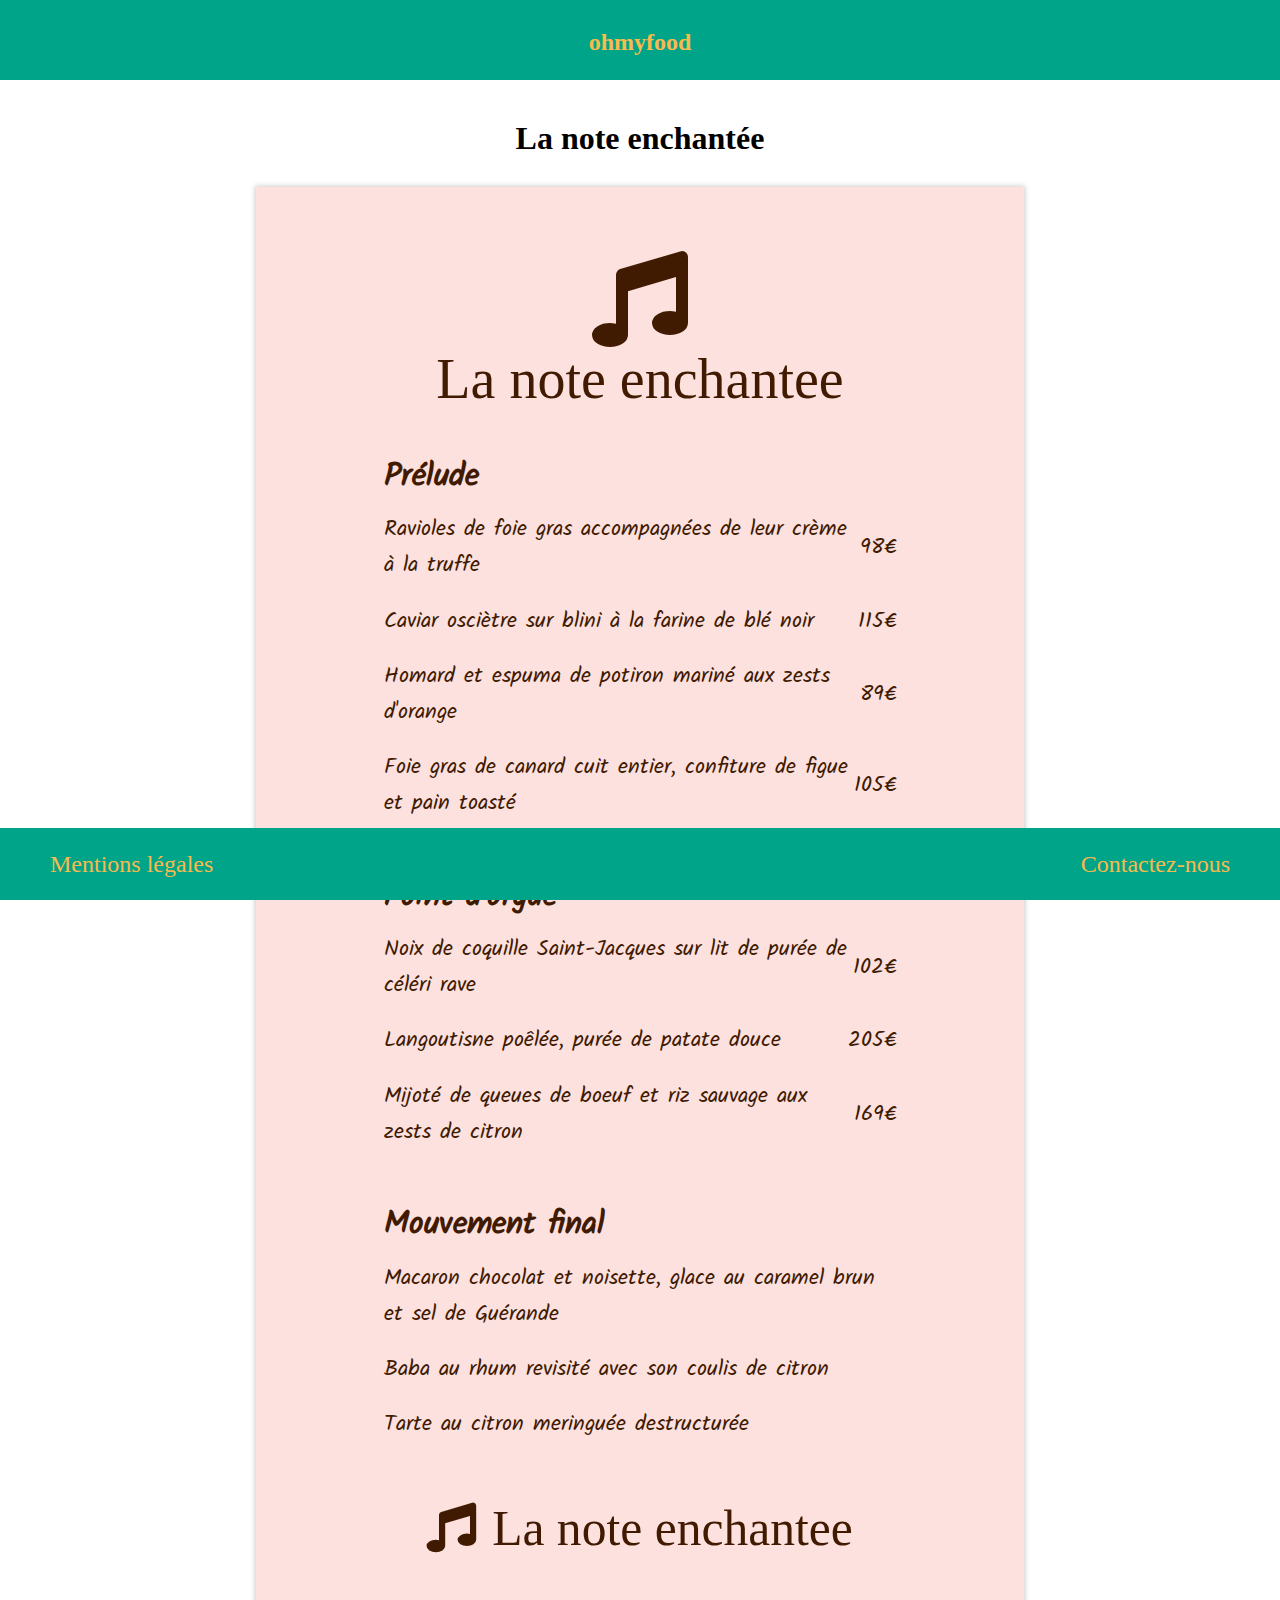
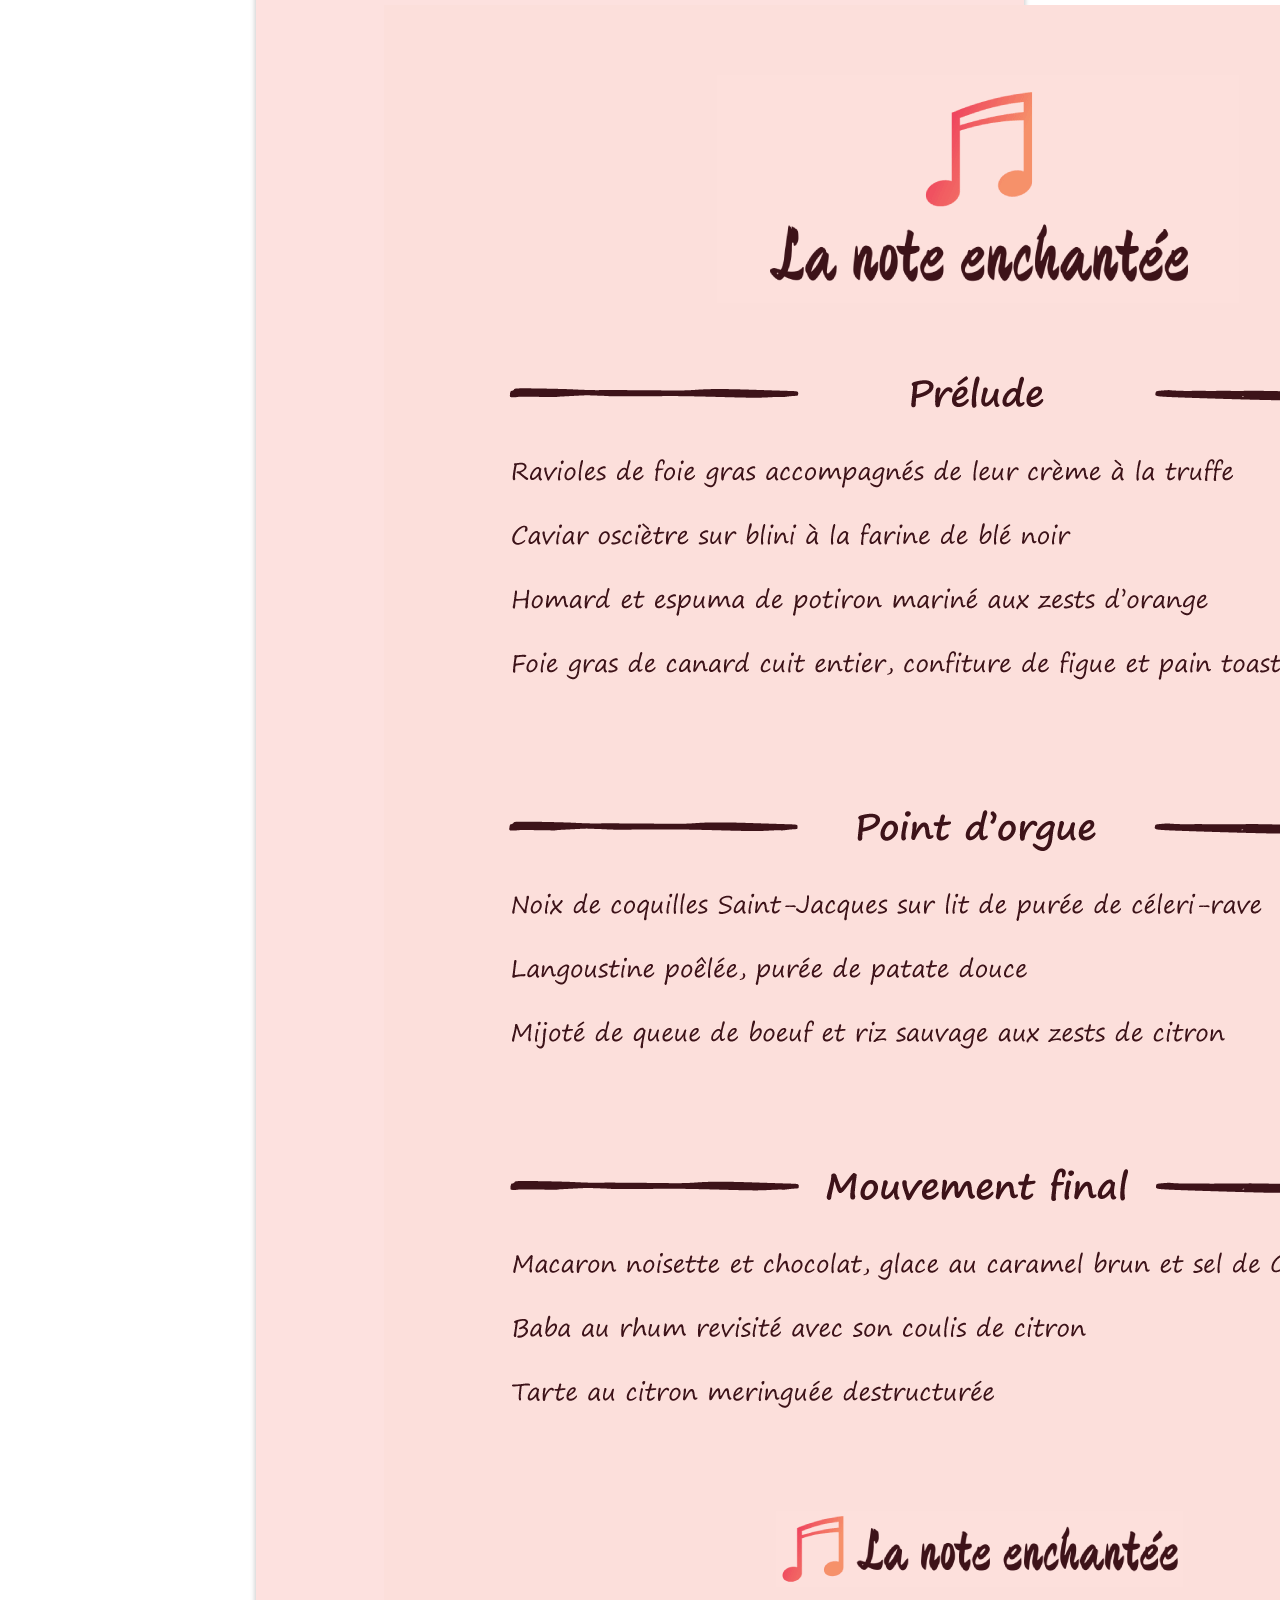
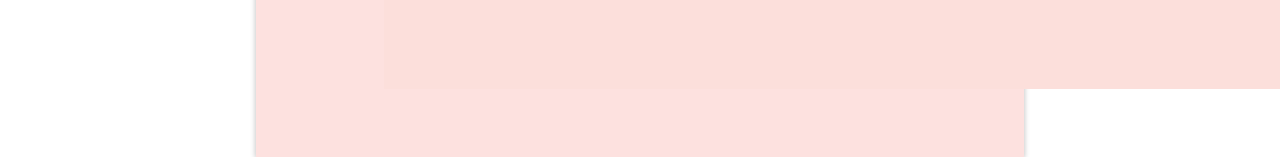
==== lanotenenchantee.html @ 622b996c "big commit suite" ====
<!doctype html>
<html lang="fr">

<head>
    <meta charset="utf-8">
    <meta name="viewport" content="width=device-width">
    <title>Menu - La note enchantée</title>
   


    <link rel="stylesheet" href="css/style.css">

</head>

<body >
    <header class="header">

        <a href="index.html" class="header_logo">
            <p>ohmyfood</p>
        </a>

    </header>

    <section class="cadremenu">
    
    <h1>La note enchantée</h1>
<article class="menu noteenchantee-menu ">
    <div class="menu_title noteenchantee-menu_title"> <i class="fas fa-music"></i><p>La note enchantee</p></div>
    <h2>Prélude</h2>
    <ul>
        <li class="menu_line">
            <p class="menu_item">Ravioles de foie gras accompagnées de leur crème à la truffe</p>
            <p class="menu_price">98€</p>
        </li>
        <li class="menu_line">
            <p class="menu_item">Caviar osciètre sur blini à la farine de blé noir</p>
            <p class="menu_price">115€</p>
        </li>
        <li class="menu_line">
            <p class="menu_item">Homard et espuma de potiron mariné aux zests d'orange</p>
            <p class="menu_price">89€</p>
        </li>
        <li class="menu_line">
            <p class="menu_item">Foie gras de canard cuit entier, confiture de figue et pain toasté</p>
            <p class="menu_price">105€</p>
        </li>
    </ul>
    <h2>Point d'orgue</h2>
    <ul>
        <li class="menu_line">
            <p class="menu_item">Noix de coquille Saint-Jacques sur lit de purée de céléri rave</p>
            <p class="menu_price">102€</p>
        </li>
        <li class="menu_line">
            <p class="menu_item">Langoutisne poêlée, purée de patate douce</p>
            <p class="menu_price">205€</p>
        </li>
        <li class="menu_line">
            <p class="menu_item">Mijoté de queues de boeuf et riz sauvage aux zests de citron</p>
            <p class="menu_price">169€</p>
        </li>
    </ul>
    <h2>Mouvement final</h2>
    <ul>
        <li class="menu_line">
            <p class="menu_item">Macaron chocolat et noisette, glace au caramel brun et sel de Guérande</p>
          
        </li>
        <li class="menu_line">
            <p class="menu_item"> Baba au rhum revisité avec son coulis de citron</p>
           
        </li>
        <li class="menu_line">
            <p class="menu_item">Tarte au citron meringuée destructurée</p>
            
        </li>
    </ul>
    <div class="noteenchantee-menu_endtitle"><i class="fas fa-music"></i> La note enchantee</div>
    <img src="css/images/menu-1.png" alt="Menu la Note enchantée" class="menupage" />
</article>
    </section>


    <footer class="footer">
        <a href="#" class="footer_rubriques">Mentions légales</a>
        <a href="#" class="footer_rubriques">Contactez-nous</a>

    </footer>


</body>

</html>
---- css/style.css ----
﻿*{margin:0;padding:0}a{text-decoration:none}ul{list-style:none}h1{text-align:center}/*!
 * Font Awesome Free 5.13.0 by @fontawesome - https://fontawesome.com
 * License - https://fontawesome.com/license/free (Icons: CC BY 4.0, Fonts: SIL OFL 1.1, Code: MIT License)
 */.fa,.fas,.far,.fal,.fad,.fab{-moz-osx-font-smoothing:grayscale;-webkit-font-smoothing:antialiased;display:inline-block;font-style:normal;font-variant:normal;text-rendering:auto;line-height:1}.fa-lg{font-size:1.3333333333em;line-height:.75em;vertical-align:-0.0667em}.fa-xs{font-size:.75em}.fa-sm{font-size:.875em}.fa-1x{font-size:1em}.fa-2x{font-size:2em}.fa-3x{font-size:3em}.fa-4x{font-size:4em}.fa-5x{font-size:5em}.fa-6x{font-size:6em}.fa-7x{font-size:7em}.fa-8x{font-size:8em}.fa-9x{font-size:9em}.fa-10x{font-size:10em}.fa-fw{text-align:center;width:1.25em}.fa-ul{list-style-type:none;margin-left:2.5em;padding-left:0}.fa-ul>li{position:relative}.fa-li{left:-2em;position:absolute;text-align:center;width:2em;line-height:inherit}.fa-border{border:solid .08em #eee;border-radius:.1em;padding:.2em .25em .15em}.fa-pull-left{float:left}.fa-pull-right{float:right}.fa.fa-pull-left,.fas.fa-pull-left,.far.fa-pull-left,.fal.fa-pull-left,.fab.fa-pull-left{margin-right:.3em}.fa.fa-pull-right,.fas.fa-pull-right,.far.fa-pull-right,.fal.fa-pull-right,.fab.fa-pull-right{margin-left:.3em}.fa-spin{animation:fa-spin 2s infinite linear}.fa-pulse{animation:fa-spin 1s infinite steps(8)}@keyframes fa-spin{0%{transform:rotate(0deg)}100%{transform:rotate(360deg)}}.fa-rotate-90{-ms-filter:"progid:DXImageTransform.Microsoft.BasicImage(rotation=1)";transform:rotate(90deg)}.fa-rotate-180{-ms-filter:"progid:DXImageTransform.Microsoft.BasicImage(rotation=2)";transform:rotate(180deg)}.fa-rotate-270{-ms-filter:"progid:DXImageTransform.Microsoft.BasicImage(rotation=3)";transform:rotate(270deg)}.fa-flip-horizontal{-ms-filter:"progid:DXImageTransform.Microsoft.BasicImage(rotation=0, mirror=1)";transform:scale(-1, 1)}.fa-flip-vertical{-ms-filter:"progid:DXImageTransform.Microsoft.BasicImage(rotation=2, mirror=1)";transform:scale(1, -1)}.fa-flip-both,.fa-flip-horizontal.fa-flip-vertical{-ms-filter:"progid:DXImageTransform.Microsoft.BasicImage(rotation=2, mirror=1)";transform:scale(-1, -1)}:root .fa-rotate-90,:root .fa-rotate-180,:root .fa-rotate-270,:root .fa-flip-horizontal,:root .fa-flip-vertical,:root .fa-flip-both{filter:none}.fa-stack{display:inline-block;height:2em;line-height:2em;position:relative;vertical-align:middle;width:2.5em}.fa-stack-1x,.fa-stack-2x{left:0;position:absolute;text-align:center;width:100%}.fa-stack-1x{line-height:inherit}.fa-stack-2x{font-size:2em}.fa-inverse{color:#fff}.fa-500px:before{content:""}.fa-accessible-icon:before{content:""}.fa-accusoft:before{content:""}.fa-acquisitions-incorporated:before{content:""}.fa-ad:before{content:""}.fa-address-book:before{content:""}.fa-address-card:before{content:""}.fa-adjust:before{content:""}.fa-adn:before{content:""}.fa-adobe:before{content:""}.fa-adversal:before{content:""}.fa-affiliatetheme:before{content:""}.fa-air-freshener:before{content:""}.fa-airbnb:before{content:""}.fa-algolia:before{content:""}.fa-align-center:before{content:""}.fa-align-justify:before{content:""}.fa-align-left:before{content:""}.fa-align-right:before{content:""}.fa-alipay:before{content:""}.fa-allergies:before{content:""}.fa-amazon:before{content:""}.fa-amazon-pay:before{content:""}.fa-ambulance:before{content:""}.fa-american-sign-language-interpreting:before{content:""}.fa-amilia:before{content:""}.fa-anchor:before{content:""}.fa-android:before{content:""}.fa-angellist:before{content:""}.fa-angle-double-down:before{content:""}.fa-angle-double-left:before{content:""}.fa-angle-double-right:before{content:""}.fa-angle-double-up:before{content:""}.fa-angle-down:before{content:""}.fa-angle-left:before{content:""}.fa-angle-right:before{content:""}.fa-angle-up:before{content:""}.fa-angry:before{content:""}.fa-angrycreative:before{content:""}.fa-angular:before{content:""}.fa-ankh:before{content:""}.fa-app-store:before{content:""}.fa-app-store-ios:before{content:""}.fa-apper:before{content:""}.fa-apple:before{content:""}.fa-apple-alt:before{content:""}.fa-apple-pay:before{content:""}.fa-archive:before{content:""}.fa-archway:before{content:""}.fa-arrow-alt-circle-down:before{content:""}.fa-arrow-alt-circle-left:before{content:""}.fa-arrow-alt-circle-right:before{content:""}.fa-arrow-alt-circle-up:before{content:""}.fa-arrow-circle-down:before{content:""}.fa-arrow-circle-left:before{content:""}.fa-arrow-circle-right:before{content:""}.fa-arrow-circle-up:before{content:""}.fa-arrow-down:before{content:""}.fa-arrow-left:before{content:""}.fa-arrow-right:before{content:""}.fa-arrow-up:before{content:""}.fa-arrows-alt:before{content:""}.fa-arrows-alt-h:before{content:""}.fa-arrows-alt-v:before{content:""}.fa-artstation:before{content:""}.fa-assistive-listening-systems:before{content:""}.fa-asterisk:before{content:""}.fa-asymmetrik:before{content:""}.fa-at:before{content:""}.fa-atlas:before{content:""}.fa-atlassian:before{content:""}.fa-atom:before{content:""}.fa-audible:before{content:""}.fa-audio-description:before{content:""}.fa-autoprefixer:before{content:""}.fa-avianex:before{content:""}.fa-aviato:before{content:""}.fa-award:before{content:""}.fa-aws:before{content:""}.fa-baby:before{content:""}.fa-baby-carriage:before{content:""}.fa-backspace:before{content:""}.fa-backward:before{content:""}.fa-bacon:before{content:""}.fa-bahai:before{content:""}.fa-balance-scale:before{content:""}.fa-balance-scale-left:before{content:""}.fa-balance-scale-right:before{content:""}.fa-ban:before{content:""}.fa-band-aid:before{content:""}.fa-bandcamp:before{content:""}.fa-barcode:before{content:""}.fa-bars:before{content:""}.fa-baseball-ball:before{content:""}.fa-basketball-ball:before{content:""}.fa-bath:before{content:""}.fa-battery-empty:before{content:""}.fa-battery-full:before{content:""}.fa-battery-half:before{content:""}.fa-battery-quarter:before{content:""}.fa-battery-three-quarters:before{content:""}.fa-battle-net:before{content:""}.fa-bed:before{content:""}.fa-beer:before{content:""}.fa-behance:before{content:""}.fa-behance-square:before{content:""}.fa-bell:before{content:""}.fa-bell-slash:before{content:""}.fa-bezier-curve:before{content:""}.fa-bible:before{content:""}.fa-bicycle:before{content:""}.fa-biking:before{content:""}.fa-bimobject:before{content:""}.fa-binoculars:before{content:""}.fa-biohazard:before{content:""}.fa-birthday-cake:before{content:""}.fa-bitbucket:before{content:""}.fa-bitcoin:before{content:""}.fa-bity:before{content:""}.fa-black-tie:before{content:""}.fa-blackberry:before{content:""}.fa-blender:before{content:""}.fa-blender-phone:before{content:""}.fa-blind:before{content:""}.fa-blog:before{content:""}.fa-blogger:before{content:""}.fa-blogger-b:before{content:""}.fa-bluetooth:before{content:""}.fa-bluetooth-b:before{content:""}.fa-bold:before{content:""}.fa-bolt:before{content:""}.fa-bomb:before{content:""}.fa-bone:before{content:""}.fa-bong:before{content:""}.fa-book:before{content:""}.fa-book-dead:before{content:""}.fa-book-medical:before{content:""}.fa-book-open:before{content:""}.fa-book-reader:before{content:""}.fa-bookmark:before{content:""}.fa-bootstrap:before{content:""}.fa-border-all:before{content:""}.fa-border-none:before{content:""}.fa-border-style:before{content:""}.fa-bowling-ball:before{content:""}.fa-box:before{content:""}.fa-box-open:before{content:""}.fa-box-tissue:before{content:"拏"}.fa-boxes:before{content:""}.fa-braille:before{content:""}.fa-brain:before{content:""}.fa-bread-slice:before{content:""}.fa-briefcase:before{content:""}.fa-briefcase-medical:before{content:""}.fa-broadcast-tower:before{content:""}.fa-broom:before{content:""}.fa-brush:before{content:""}.fa-btc:before{content:""}.fa-buffer:before{content:""}.fa-bug:before{content:""}.fa-building:before{content:""}.fa-bullhorn:before{content:""}.fa-bullseye:before{content:""}.fa-burn:before{content:""}.fa-buromobelexperte:before{content:""}.fa-bus:before{content:""}.fa-bus-alt:before{content:""}.fa-business-time:before{content:""}.fa-buy-n-large:before{content:""}.fa-buysellads:before{content:""}.fa-calculator:before{content:""}.fa-calendar:before{content:""}.fa-calendar-alt:before{content:""}.fa-calendar-check:before{content:""}.fa-calendar-day:before{content:""}.fa-calendar-minus:before{content:""}.fa-calendar-plus:before{content:""}.fa-calendar-times:before{content:""}.fa-calendar-week:before{content:""}.fa-camera:before{content:""}.fa-camera-retro:before{content:""}.fa-campground:before{content:""}.fa-canadian-maple-leaf:before{content:""}.fa-candy-cane:before{content:""}.fa-cannabis:before{content:""}.fa-capsules:before{content:""}.fa-car:before{content:""}.fa-car-alt:before{content:""}.fa-car-battery:before{content:""}.fa-car-crash:before{content:""}.fa-car-side:before{content:""}.fa-caravan:before{content:""}.fa-caret-down:before{content:""}.fa-caret-left:before{content:""}.fa-caret-right:before{content:""}.fa-caret-square-down:before{content:""}.fa-caret-square-left:before{content:""}.fa-caret-square-right:before{content:""}.fa-caret-square-up:before{content:""}.fa-caret-up:before{content:""}.fa-carrot:before{content:""}.fa-cart-arrow-down:before{content:""}.fa-cart-plus:before{content:""}.fa-cash-register:before{content:""}.fa-cat:before{content:""}.fa-cc-amazon-pay:before{content:""}.fa-cc-amex:before{content:""}.fa-cc-apple-pay:before{content:""}.fa-cc-diners-club:before{content:""}.fa-cc-discover:before{content:""}.fa-cc-jcb:before{content:""}.fa-cc-mastercard:before{content:""}.fa-cc-paypal:before{content:""}.fa-cc-stripe:before{content:""}.fa-cc-visa:before{content:""}.fa-centercode:before{content:""}.fa-centos:before{content:""}.fa-certificate:before{content:""}.fa-chair:before{content:""}.fa-chalkboard:before{content:""}.fa-chalkboard-teacher:before{content:""}.fa-charging-station:before{content:""}.fa-chart-area:before{content:""}.fa-chart-bar:before{content:""}.fa-chart-line:before{content:""}.fa-chart-pie:before{content:""}.fa-check:before{content:""}.fa-check-circle:before{content:""}.fa-check-double:before{content:""}.fa-check-square:before{content:""}.fa-cheese:before{content:""}.fa-chess:before{content:""}.fa-chess-bishop:before{content:""}.fa-chess-board:before{content:""}.fa-chess-king:before{content:""}.fa-chess-knight:before{content:""}.fa-chess-pawn:before{content:""}.fa-chess-queen:before{content:""}.fa-chess-rook:before{content:""}.fa-chevron-circle-down:before{content:""}.fa-chevron-circle-left:before{content:""}.fa-chevron-circle-right:before{content:""}.fa-chevron-circle-up:before{content:""}.fa-chevron-down:before{content:""}.fa-chevron-left:before{content:""}.fa-chevron-right:before{content:""}.fa-chevron-up:before{content:""}.fa-child:before{content:""}.fa-chrome:before{content:""}.fa-chromecast:before{content:""}.fa-church:before{content:""}.fa-circle:before{content:""}.fa-circle-notch:before{content:""}.fa-city:before{content:""}.fa-clinic-medical:before{content:""}.fa-clipboard:before{content:""}.fa-clipboard-check:before{content:""}.fa-clipboard-list:before{content:""}.fa-clock:before{content:""}.fa-clone:before{content:""}.fa-closed-captioning:before{content:""}.fa-cloud:before{content:""}.fa-cloud-download-alt:before{content:""}.fa-cloud-meatball:before{content:""}.fa-cloud-moon:before{content:""}.fa-cloud-moon-rain:before{content:""}.fa-cloud-rain:before{content:""}.fa-cloud-showers-heavy:before{content:""}.fa-cloud-sun:before{content:""}.fa-cloud-sun-rain:before{content:""}.fa-cloud-upload-alt:before{content:""}.fa-cloudscale:before{content:""}.fa-cloudsmith:before{content:""}.fa-cloudversify:before{content:""}.fa-cocktail:before{content:""}.fa-code:before{content:""}.fa-code-branch:before{content:""}.fa-codepen:before{content:""}.fa-codiepie:before{content:""}.fa-coffee:before{content:""}.fa-cog:before{content:""}.fa-cogs:before{content:""}.fa-coins:before{content:""}.fa-columns:before{content:""}.fa-comment:before{content:""}.fa-comment-alt:before{content:""}.fa-comment-dollar:before{content:""}.fa-comment-dots:before{content:""}.fa-comment-medical:before{content:""}.fa-comment-slash:before{content:""}.fa-comments:before{content:""}.fa-comments-dollar:before{content:""}.fa-compact-disc:before{content:""}.fa-compass:before{content:""}.fa-compress:before{content:""}.fa-compress-alt:before{content:""}.fa-compress-arrows-alt:before{content:""}.fa-concierge-bell:before{content:""}.fa-confluence:before{content:""}.fa-connectdevelop:before{content:""}.fa-contao:before{content:""}.fa-cookie:before{content:""}.fa-cookie-bite:before{content:""}.fa-copy:before{content:""}.fa-copyright:before{content:""}.fa-cotton-bureau:before{content:""}.fa-couch:before{content:""}.fa-cpanel:before{content:""}.fa-creative-commons:before{content:""}.fa-creative-commons-by:before{content:""}.fa-creative-commons-nc:before{content:""}.fa-creative-commons-nc-eu:before{content:""}.fa-creative-commons-nc-jp:before{content:""}.fa-creative-commons-nd:before{content:""}.fa-creative-commons-pd:before{content:""}.fa-creative-commons-pd-alt:before{content:""}.fa-creative-commons-remix:before{content:""}.fa-creative-commons-sa:before{content:""}.fa-creative-commons-sampling:before{content:""}.fa-creative-commons-sampling-plus:before{content:""}.fa-creative-commons-share:before{content:""}.fa-creative-commons-zero:before{content:""}.fa-credit-card:before{content:""}.fa-critical-role:before{content:""}.fa-crop:before{content:""}.fa-crop-alt:before{content:""}.fa-cross:before{content:""}.fa-crosshairs:before{content:""}.fa-crow:before{content:""}.fa-crown:before{content:""}.fa-crutch:before{content:""}.fa-css3:before{content:""}.fa-css3-alt:before{content:""}.fa-cube:before{content:""}.fa-cubes:before{content:""}.fa-cut:before{content:""}.fa-cuttlefish:before{content:""}.fa-d-and-d:before{content:""}.fa-d-and-d-beyond:before{content:""}.fa-dailymotion:before{content:"勒"}.fa-dashcube:before{content:""}.fa-database:before{content:""}.fa-deaf:before{content:""}.fa-delicious:before{content:""}.fa-democrat:before{content:""}.fa-deploydog:before{content:""}.fa-deskpro:before{content:""}.fa-desktop:before{content:""}.fa-dev:before{content:""}.fa-deviantart:before{content:""}.fa-dharmachakra:before{content:""}.fa-dhl:before{content:""}.fa-diagnoses:before{content:""}.fa-diaspora:before{content:""}.fa-dice:before{content:""}.fa-dice-d20:before{content:""}.fa-dice-d6:before{content:""}.fa-dice-five:before{content:""}.fa-dice-four:before{content:""}.fa-dice-one:before{content:""}.fa-dice-six:before{content:""}.fa-dice-three:before{content:""}.fa-dice-two:before{content:""}.fa-digg:before{content:""}.fa-digital-ocean:before{content:""}.fa-digital-tachograph:before{content:""}.fa-directions:before{content:""}.fa-discord:before{content:""}.fa-discourse:before{content:""}.fa-disease:before{content:""}.fa-divide:before{content:""}.fa-dizzy:before{content:""}.fa-dna:before{content:""}.fa-dochub:before{content:""}.fa-docker:before{content:""}.fa-dog:before{content:""}.fa-dollar-sign:before{content:""}.fa-dolly:before{content:""}.fa-dolly-flatbed:before{content:""}.fa-donate:before{content:""}.fa-door-closed:before{content:""}.fa-door-open:before{content:""}.fa-dot-circle:before{content:""}.fa-dove:before{content:""}.fa-download:before{content:""}.fa-draft2digital:before{content:""}.fa-drafting-compass:before{content:""}.fa-dragon:before{content:""}.fa-draw-polygon:before{content:""}.fa-dribbble:before{content:""}.fa-dribbble-square:before{content:""}.fa-dropbox:before{content:""}.fa-drum:before{content:""}.fa-drum-steelpan:before{content:""}.fa-drumstick-bite:before{content:""}.fa-drupal:before{content:""}.fa-dumbbell:before{content:""}.fa-dumpster:before{content:""}.fa-dumpster-fire:before{content:""}.fa-dungeon:before{content:""}.fa-dyalog:before{content:""}.fa-earlybirds:before{content:""}.fa-ebay:before{content:""}.fa-edge:before{content:""}.fa-edit:before{content:""}.fa-egg:before{content:""}.fa-eject:before{content:""}.fa-elementor:before{content:""}.fa-ellipsis-h:before{content:""}.fa-ellipsis-v:before{content:""}.fa-ello:before{content:""}.fa-ember:before{content:""}.fa-empire:before{content:""}.fa-envelope:before{content:""}.fa-envelope-open:before{content:""}.fa-envelope-open-text:before{content:""}.fa-envelope-square:before{content:""}.fa-envira:before{content:""}.fa-equals:before{content:""}.fa-eraser:before{content:""}.fa-erlang:before{content:""}.fa-ethereum:before{content:""}.fa-ethernet:before{content:""}.fa-etsy:before{content:""}.fa-euro-sign:before{content:""}.fa-evernote:before{content:""}.fa-exchange-alt:before{content:""}.fa-exclamation:before{content:""}.fa-exclamation-circle:before{content:""}.fa-exclamation-triangle:before{content:""}.fa-expand:before{content:""}.fa-expand-alt:before{content:""}.fa-expand-arrows-alt:before{content:""}.fa-expeditedssl:before{content:""}.fa-external-link-alt:before{content:""}.fa-external-link-square-alt:before{content:""}.fa-eye:before{content:""}.fa-eye-dropper:before{content:""}.fa-eye-slash:before{content:""}.fa-facebook:before{content:""}.fa-facebook-f:before{content:""}.fa-facebook-messenger:before{content:""}.fa-facebook-square:before{content:""}.fa-fan:before{content:""}.fa-fantasy-flight-games:before{content:""}.fa-fast-backward:before{content:""}.fa-fast-forward:before{content:""}.fa-faucet:before{content:"串"}.fa-fax:before{content:""}.fa-feather:before{content:""}.fa-feather-alt:before{content:""}.fa-fedex:before{content:""}.fa-fedora:before{content:""}.fa-female:before{content:""}.fa-fighter-jet:before{content:""}.fa-figma:before{content:""}.fa-file:before{content:""}.fa-file-alt:before{content:""}.fa-file-archive:before{content:""}.fa-file-audio:before{content:""}.fa-file-code:before{content:""}.fa-file-contract:before{content:""}.fa-file-csv:before{content:""}.fa-file-download:before{content:""}.fa-file-excel:before{content:""}.fa-file-export:before{content:""}.fa-file-image:before{content:""}.fa-file-import:before{content:""}.fa-file-invoice:before{content:""}.fa-file-invoice-dollar:before{content:""}.fa-file-medical:before{content:""}.fa-file-medical-alt:before{content:""}.fa-file-pdf:before{content:""}.fa-file-powerpoint:before{content:""}.fa-file-prescription:before{content:""}.fa-file-signature:before{content:""}.fa-file-upload:before{content:""}.fa-file-video:before{content:""}.fa-file-word:before{content:""}.fa-fill:before{content:""}.fa-fill-drip:before{content:""}.fa-film:before{content:""}.fa-filter:before{content:""}.fa-fingerprint:before{content:""}.fa-fire:before{content:""}.fa-fire-alt:before{content:""}.fa-fire-extinguisher:before{content:""}.fa-firefox:before{content:""}.fa-firefox-browser:before{content:"龜"}.fa-first-aid:before{content:""}.fa-first-order:before{content:""}.fa-first-order-alt:before{content:""}.fa-firstdraft:before{content:""}.fa-fish:before{content:""}.fa-fist-raised:before{content:""}.fa-flag:before{content:""}.fa-flag-checkered:before{content:""}.fa-flag-usa:before{content:""}.fa-flask:before{content:""}.fa-flickr:before{content:""}.fa-flipboard:before{content:""}.fa-flushed:before{content:""}.fa-fly:before{content:""}.fa-folder:before{content:""}.fa-folder-minus:before{content:""}.fa-folder-open:before{content:""}.fa-folder-plus:before{content:""}.fa-font:before{content:""}.fa-font-awesome:before{content:""}.fa-font-awesome-alt:before{content:""}.fa-font-awesome-flag:before{content:""}.fa-font-awesome-logo-full:before{content:""}.fa-fonticons:before{content:""}.fa-fonticons-fi:before{content:""}.fa-football-ball:before{content:""}.fa-fort-awesome:before{content:""}.fa-fort-awesome-alt:before{content:""}.fa-forumbee:before{content:""}.fa-forward:before{content:""}.fa-foursquare:before{content:""}.fa-free-code-camp:before{content:""}.fa-freebsd:before{content:""}.fa-frog:before{content:""}.fa-frown:before{content:""}.fa-frown-open:before{content:""}.fa-fulcrum:before{content:""}.fa-funnel-dollar:before{content:""}.fa-futbol:before{content:""}.fa-galactic-republic:before{content:""}.fa-galactic-senate:before{content:""}.fa-gamepad:before{content:""}.fa-gas-pump:before{content:""}.fa-gavel:before{content:""}.fa-gem:before{content:""}.fa-genderless:before{content:""}.fa-get-pocket:before{content:""}.fa-gg:before{content:""}.fa-gg-circle:before{content:""}.fa-ghost:before{content:""}.fa-gift:before{content:""}.fa-gifts:before{content:""}.fa-git:before{content:""}.fa-git-alt:before{content:""}.fa-git-square:before{content:""}.fa-github:before{content:""}.fa-github-alt:before{content:""}.fa-github-square:before{content:""}.fa-gitkraken:before{content:""}.fa-gitlab:before{content:""}.fa-gitter:before{content:""}.fa-glass-cheers:before{content:""}.fa-glass-martini:before{content:""}.fa-glass-martini-alt:before{content:""}.fa-glass-whiskey:before{content:""}.fa-glasses:before{content:""}.fa-glide:before{content:""}.fa-glide-g:before{content:""}.fa-globe:before{content:""}.fa-globe-africa:before{content:""}.fa-globe-americas:before{content:""}.fa-globe-asia:before{content:""}.fa-globe-europe:before{content:""}.fa-gofore:before{content:""}.fa-golf-ball:before{content:""}.fa-goodreads:before{content:""}.fa-goodreads-g:before{content:""}.fa-google:before{content:""}.fa-google-drive:before{content:""}.fa-google-play:before{content:""}.fa-google-plus:before{content:""}.fa-google-plus-g:before{content:""}.fa-google-plus-square:before{content:""}.fa-google-wallet:before{content:""}.fa-gopuram:before{content:""}.fa-graduation-cap:before{content:""}.fa-gratipay:before{content:""}.fa-grav:before{content:""}.fa-greater-than:before{content:""}.fa-greater-than-equal:before{content:""}.fa-grimace:before{content:""}.fa-grin:before{content:""}.fa-grin-alt:before{content:""}.fa-grin-beam:before{content:""}.fa-grin-beam-sweat:before{content:""}.fa-grin-hearts:before{content:""}.fa-grin-squint:before{content:""}.fa-grin-squint-tears:before{content:""}.fa-grin-stars:before{content:""}.fa-grin-tears:before{content:""}.fa-grin-tongue:before{content:""}.fa-grin-tongue-squint:before{content:""}.fa-grin-tongue-wink:before{content:""}.fa-grin-wink:before{content:""}.fa-grip-horizontal:before{content:""}.fa-grip-lines:before{content:""}.fa-grip-lines-vertical:before{content:""}.fa-grip-vertical:before{content:""}.fa-gripfire:before{content:""}.fa-grunt:before{content:""}.fa-guitar:before{content:""}.fa-gulp:before{content:""}.fa-h-square:before{content:""}.fa-hacker-news:before{content:""}.fa-hacker-news-square:before{content:""}.fa-hackerrank:before{content:""}.fa-hamburger:before{content:""}.fa-hammer:before{content:""}.fa-hamsa:before{content:""}.fa-hand-holding:before{content:""}.fa-hand-holding-heart:before{content:""}.fa-hand-holding-medical:before{content:"樂"}.fa-hand-holding-usd:before{content:""}.fa-hand-holding-water:before{content:""}.fa-hand-lizard:before{content:""}.fa-hand-middle-finger:before{content:""}.fa-hand-paper:before{content:""}.fa-hand-peace:before{content:""}.fa-hand-point-down:before{content:""}.fa-hand-point-left:before{content:""}.fa-hand-point-right:before{content:""}.fa-hand-point-up:before{content:""}.fa-hand-pointer:before{content:""}.fa-hand-rock:before{content:""}.fa-hand-scissors:before{content:""}.fa-hand-sparkles:before{content:"諾"}.fa-hand-spock:before{content:""}.fa-hands:before{content:""}.fa-hands-helping:before{content:""}.fa-hands-wash:before{content:"丹"}.fa-handshake:before{content:""}.fa-handshake-alt-slash:before{content:"寧"}.fa-handshake-slash:before{content:"怒"}.fa-hanukiah:before{content:""}.fa-hard-hat:before{content:""}.fa-hashtag:before{content:""}.fa-hat-cowboy:before{content:""}.fa-hat-cowboy-side:before{content:""}.fa-hat-wizard:before{content:""}.fa-hdd:before{content:""}.fa-head-side-cough:before{content:"率"}.fa-head-side-cough-slash:before{content:"異"}.fa-head-side-mask:before{content:"北"}.fa-head-side-virus:before{content:"磻"}.fa-heading:before{content:""}.fa-headphones:before{content:""}.fa-headphones-alt:before{content:""}.fa-headset:before{content:""}.fa-heart:before{content:""}.fa-heart-broken:before{content:""}.fa-heartbeat:before{content:""}.fa-helicopter:before{content:""}.fa-highlighter:before{content:""}.fa-hiking:before{content:""}.fa-hippo:before{content:""}.fa-hips:before{content:""}.fa-hire-a-helper:before{content:""}.fa-history:before{content:""}.fa-hockey-puck:before{content:""}.fa-holly-berry:before{content:""}.fa-home:before{content:""}.fa-hooli:before{content:""}.fa-hornbill:before{content:""}.fa-horse:before{content:""}.fa-horse-head:before{content:""}.fa-hospital:before{content:""}.fa-hospital-alt:before{content:""}.fa-hospital-symbol:before{content:""}.fa-hospital-user:before{content:""}.fa-hot-tub:before{content:""}.fa-hotdog:before{content:""}.fa-hotel:before{content:""}.fa-hotjar:before{content:""}.fa-hourglass:before{content:""}.fa-hourglass-end:before{content:""}.fa-hourglass-half:before{content:""}.fa-hourglass-start:before{content:""}.fa-house-damage:before{content:""}.fa-house-user:before{content:"便"}.fa-houzz:before{content:""}.fa-hryvnia:before{content:""}.fa-html5:before{content:""}.fa-hubspot:before{content:""}.fa-i-cursor:before{content:""}.fa-ice-cream:before{content:""}.fa-icicles:before{content:""}.fa-icons:before{content:""}.fa-id-badge:before{content:""}.fa-id-card:before{content:""}.fa-id-card-alt:before{content:""}.fa-ideal:before{content:"邏"}.fa-igloo:before{content:""}.fa-image:before{content:""}.fa-images:before{content:""}.fa-imdb:before{content:""}.fa-inbox:before{content:""}.fa-indent:before{content:""}.fa-industry:before{content:""}.fa-infinity:before{content:""}.fa-info:before{content:""}.fa-info-circle:before{content:""}.fa-instagram:before{content:""}.fa-instagram-square:before{content:"凌"}.fa-intercom:before{content:""}.fa-internet-explorer:before{content:""}.fa-invision:before{content:""}.fa-ioxhost:before{content:""}.fa-italic:before{content:""}.fa-itch-io:before{content:""}.fa-itunes:before{content:""}.fa-itunes-note:before{content:""}.fa-java:before{content:""}.fa-jedi:before{content:""}.fa-jedi-order:before{content:""}.fa-jenkins:before{content:""}.fa-jira:before{content:""}.fa-joget:before{content:""}.fa-joint:before{content:""}.fa-joomla:before{content:""}.fa-journal-whills:before{content:""}.fa-js:before{content:""}.fa-js-square:before{content:""}.fa-jsfiddle:before{content:""}.fa-kaaba:before{content:""}.fa-kaggle:before{content:""}.fa-key:before{content:""}.fa-keybase:before{content:""}.fa-keyboard:before{content:""}.fa-keycdn:before{content:""}.fa-khanda:before{content:""}.fa-kickstarter:before{content:""}.fa-kickstarter-k:before{content:""}.fa-kiss:before{content:""}.fa-kiss-beam:before{content:""}.fa-kiss-wink-heart:before{content:""}.fa-kiwi-bird:before{content:""}.fa-korvue:before{content:""}.fa-landmark:before{content:""}.fa-language:before{content:""}.fa-laptop:before{content:""}.fa-laptop-code:before{content:""}.fa-laptop-house:before{content:"復"}.fa-laptop-medical:before{content:""}.fa-laravel:before{content:""}.fa-lastfm:before{content:""}.fa-lastfm-square:before{content:""}.fa-laugh:before{content:""}.fa-laugh-beam:before{content:""}.fa-laugh-squint:before{content:""}.fa-laugh-wink:before{content:""}.fa-layer-group:before{content:""}.fa-leaf:before{content:""}.fa-leanpub:before{content:""}.fa-lemon:before{content:""}.fa-less:before{content:""}.fa-less-than:before{content:""}.fa-less-than-equal:before{content:""}.fa-level-down-alt:before{content:""}.fa-level-up-alt:before{content:""}.fa-life-ring:before{content:""}.fa-lightbulb:before{content:""}.fa-line:before{content:""}.fa-link:before{content:""}.fa-linkedin:before{content:""}.fa-linkedin-in:before{content:""}.fa-linode:before{content:""}.fa-linux:before{content:""}.fa-lira-sign:before{content:""}.fa-list:before{content:""}.fa-list-alt:before{content:""}.fa-list-ol:before{content:""}.fa-list-ul:before{content:""}.fa-location-arrow:before{content:""}.fa-lock:before{content:""}.fa-lock-open:before{content:""}.fa-long-arrow-alt-down:before{content:""}.fa-long-arrow-alt-left:before{content:""}.fa-long-arrow-alt-right:before{content:""}.fa-long-arrow-alt-up:before{content:""}.fa-low-vision:before{content:""}.fa-luggage-cart:before{content:""}.fa-lungs:before{content:""}.fa-lungs-virus:before{content:"不"}.fa-lyft:before{content:""}.fa-magento:before{content:""}.fa-magic:before{content:""}.fa-magnet:before{content:""}.fa-mail-bulk:before{content:""}.fa-mailchimp:before{content:""}.fa-male:before{content:""}.fa-mandalorian:before{content:""}.fa-map:before{content:""}.fa-map-marked:before{content:""}.fa-map-marked-alt:before{content:""}.fa-map-marker:before{content:""}.fa-map-marker-alt:before{content:""}.fa-map-pin:before{content:""}.fa-map-signs:before{content:""}.fa-markdown:before{content:""}.fa-marker:before{content:""}.fa-mars:before{content:""}.fa-mars-double:before{content:""}.fa-mars-stroke:before{content:""}.fa-mars-stroke-h:before{content:""}.fa-mars-stroke-v:before{content:""}.fa-mask:before{content:""}.fa-mastodon:before{content:""}.fa-maxcdn:before{content:""}.fa-mdb:before{content:""}.fa-medal:before{content:""}.fa-medapps:before{content:""}.fa-medium:before{content:""}.fa-medium-m:before{content:""}.fa-medkit:before{content:""}.fa-medrt:before{content:""}.fa-meetup:before{content:""}.fa-megaport:before{content:""}.fa-meh:before{content:""}.fa-meh-blank:before{content:""}.fa-meh-rolling-eyes:before{content:""}.fa-memory:before{content:""}.fa-mendeley:before{content:""}.fa-menorah:before{content:""}.fa-mercury:before{content:""}.fa-meteor:before{content:""}.fa-microblog:before{content:"駱"}.fa-microchip:before{content:""}.fa-microphone:before{content:""}.fa-microphone-alt:before{content:""}.fa-microphone-alt-slash:before{content:""}.fa-microphone-slash:before{content:""}.fa-microscope:before{content:""}.fa-microsoft:before{content:""}.fa-minus:before{content:""}.fa-minus-circle:before{content:""}.fa-minus-square:before{content:""}.fa-mitten:before{content:""}.fa-mix:before{content:""}.fa-mixcloud:before{content:""}.fa-mixer:before{content:"稜"}.fa-mizuni:before{content:""}.fa-mobile:before{content:""}.fa-mobile-alt:before{content:""}.fa-modx:before{content:""}.fa-monero:before{content:""}.fa-money-bill:before{content:""}.fa-money-bill-alt:before{content:""}.fa-money-bill-wave:before{content:""}.fa-money-bill-wave-alt:before{content:""}.fa-money-check:before{content:""}.fa-money-check-alt:before{content:""}.fa-monument:before{content:""}.fa-moon:before{content:""}.fa-mortar-pestle:before{content:""}.fa-mosque:before{content:""}.fa-motorcycle:before{content:""}.fa-mountain:before{content:""}.fa-mouse:before{content:""}.fa-mouse-pointer:before{content:""}.fa-mug-hot:before{content:""}.fa-music:before{content:""}.fa-napster:before{content:""}.fa-neos:before{content:""}.fa-network-wired:before{content:""}.fa-neuter:before{content:""}.fa-newspaper:before{content:""}.fa-nimblr:before{content:""}.fa-node:before{content:""}.fa-node-js:before{content:""}.fa-not-equal:before{content:""}.fa-notes-medical:before{content:""}.fa-npm:before{content:""}.fa-ns8:before{content:""}.fa-nutritionix:before{content:""}.fa-object-group:before{content:""}.fa-object-ungroup:before{content:""}.fa-odnoklassniki:before{content:""}.fa-odnoklassniki-square:before{content:""}.fa-oil-can:before{content:""}.fa-old-republic:before{content:""}.fa-om:before{content:""}.fa-opencart:before{content:""}.fa-openid:before{content:""}.fa-opera:before{content:""}.fa-optin-monster:before{content:""}.fa-orcid:before{content:""}.fa-osi:before{content:""}.fa-otter:before{content:""}.fa-outdent:before{content:""}.fa-page4:before{content:""}.fa-pagelines:before{content:""}.fa-pager:before{content:""}.fa-paint-brush:before{content:""}.fa-paint-roller:before{content:""}.fa-palette:before{content:""}.fa-palfed:before{content:""}.fa-pallet:before{content:""}.fa-paper-plane:before{content:""}.fa-paperclip:before{content:""}.fa-parachute-box:before{content:""}.fa-paragraph:before{content:""}.fa-parking:before{content:""}.fa-passport:before{content:""}.fa-pastafarianism:before{content:""}.fa-paste:before{content:""}.fa-patreon:before{content:""}.fa-pause:before{content:""}.fa-pause-circle:before{content:""}.fa-paw:before{content:""}.fa-paypal:before{content:""}.fa-peace:before{content:""}.fa-pen:before{content:""}.fa-pen-alt:before{content:""}.fa-pen-fancy:before{content:""}.fa-pen-nib:before{content:""}.fa-pen-square:before{content:""}.fa-pencil-alt:before{content:""}.fa-pencil-ruler:before{content:""}.fa-penny-arcade:before{content:""}.fa-people-arrows:before{content:"泌"}.fa-people-carry:before{content:""}.fa-pepper-hot:before{content:""}.fa-percent:before{content:""}.fa-percentage:before{content:""}.fa-periscope:before{content:""}.fa-person-booth:before{content:""}.fa-phabricator:before{content:""}.fa-phoenix-framework:before{content:""}.fa-phoenix-squadron:before{content:""}.fa-phone:before{content:""}.fa-phone-alt:before{content:""}.fa-phone-slash:before{content:""}.fa-phone-square:before{content:""}.fa-phone-square-alt:before{content:""}.fa-phone-volume:before{content:""}.fa-photo-video:before{content:""}.fa-php:before{content:""}.fa-pied-piper:before{content:""}.fa-pied-piper-alt:before{content:""}.fa-pied-piper-hat:before{content:""}.fa-pied-piper-pp:before{content:""}.fa-pied-piper-square:before{content:"爛"}.fa-piggy-bank:before{content:""}.fa-pills:before{content:""}.fa-pinterest:before{content:""}.fa-pinterest-p:before{content:""}.fa-pinterest-square:before{content:""}.fa-pizza-slice:before{content:""}.fa-place-of-worship:before{content:""}.fa-plane:before{content:""}.fa-plane-arrival:before{content:""}.fa-plane-departure:before{content:""}.fa-plane-slash:before{content:"數"}.fa-play:before{content:""}.fa-play-circle:before{content:""}.fa-playstation:before{content:""}.fa-plug:before{content:""}.fa-plus:before{content:""}.fa-plus-circle:before{content:""}.fa-plus-square:before{content:""}.fa-podcast:before{content:""}.fa-poll:before{content:""}.fa-poll-h:before{content:""}.fa-poo:before{content:""}.fa-poo-storm:before{content:""}.fa-poop:before{content:""}.fa-portrait:before{content:""}.fa-pound-sign:before{content:""}.fa-power-off:before{content:""}.fa-pray:before{content:""}.fa-praying-hands:before{content:""}.fa-prescription:before{content:""}.fa-prescription-bottle:before{content:""}.fa-prescription-bottle-alt:before{content:""}.fa-print:before{content:""}.fa-procedures:before{content:""}.fa-product-hunt:before{content:""}.fa-project-diagram:before{content:""}.fa-pump-medical:before{content:"索"}.fa-pump-soap:before{content:"參"}.fa-pushed:before{content:""}.fa-puzzle-piece:before{content:""}.fa-python:before{content:""}.fa-qq:before{content:""}.fa-qrcode:before{content:""}.fa-question:before{content:""}.fa-question-circle:before{content:""}.fa-quidditch:before{content:""}.fa-quinscape:before{content:""}.fa-quora:before{content:""}.fa-quote-left:before{content:""}.fa-quote-right:before{content:""}.fa-quran:before{content:""}.fa-r-project:before{content:""}.fa-radiation:before{content:""}.fa-radiation-alt:before{content:""}.fa-rainbow:before{content:""}.fa-random:before{content:""}.fa-raspberry-pi:before{content:""}.fa-ravelry:before{content:""}.fa-react:before{content:""}.fa-reacteurope:before{content:""}.fa-readme:before{content:""}.fa-rebel:before{content:""}.fa-receipt:before{content:""}.fa-record-vinyl:before{content:""}.fa-recycle:before{content:""}.fa-red-river:before{content:""}.fa-reddit:before{content:""}.fa-reddit-alien:before{content:""}.fa-reddit-square:before{content:""}.fa-redhat:before{content:""}.fa-redo:before{content:""}.fa-redo-alt:before{content:""}.fa-registered:before{content:""}.fa-remove-format:before{content:""}.fa-renren:before{content:""}.fa-reply:before{content:""}.fa-reply-all:before{content:""}.fa-replyd:before{content:""}.fa-republican:before{content:""}.fa-researchgate:before{content:""}.fa-resolving:before{content:""}.fa-restroom:before{content:""}.fa-retweet:before{content:""}.fa-rev:before{content:""}.fa-ribbon:before{content:""}.fa-ring:before{content:""}.fa-road:before{content:""}.fa-robot:before{content:""}.fa-rocket:before{content:""}.fa-rocketchat:before{content:""}.fa-rockrms:before{content:""}.fa-route:before{content:""}.fa-rss:before{content:""}.fa-rss-square:before{content:""}.fa-ruble-sign:before{content:""}.fa-ruler:before{content:""}.fa-ruler-combined:before{content:""}.fa-ruler-horizontal:before{content:""}.fa-ruler-vertical:before{content:""}.fa-running:before{content:""}.fa-rupee-sign:before{content:""}.fa-sad-cry:before{content:""}.fa-sad-tear:before{content:""}.fa-safari:before{content:""}.fa-salesforce:before{content:""}.fa-sass:before{content:""}.fa-satellite:before{content:""}.fa-satellite-dish:before{content:""}.fa-save:before{content:""}.fa-schlix:before{content:""}.fa-school:before{content:""}.fa-screwdriver:before{content:""}.fa-scribd:before{content:""}.fa-scroll:before{content:""}.fa-sd-card:before{content:""}.fa-search:before{content:""}.fa-search-dollar:before{content:""}.fa-search-location:before{content:""}.fa-search-minus:before{content:""}.fa-search-plus:before{content:""}.fa-searchengin:before{content:""}.fa-seedling:before{content:""}.fa-sellcast:before{content:""}.fa-sellsy:before{content:""}.fa-server:before{content:""}.fa-servicestack:before{content:""}.fa-shapes:before{content:""}.fa-share:before{content:""}.fa-share-alt:before{content:""}.fa-share-alt-square:before{content:""}.fa-share-square:before{content:""}.fa-shekel-sign:before{content:""}.fa-shield-alt:before{content:""}.fa-shield-virus:before{content:"塞"}.fa-ship:before{content:""}.fa-shipping-fast:before{content:""}.fa-shirtsinbulk:before{content:""}.fa-shoe-prints:before{content:""}.fa-shopify:before{content:"綾"}.fa-shopping-bag:before{content:""}.fa-shopping-basket:before{content:""}.fa-shopping-cart:before{content:""}.fa-shopware:before{content:""}.fa-shower:before{content:""}.fa-shuttle-van:before{content:""}.fa-sign:before{content:""}.fa-sign-in-alt:before{content:""}.fa-sign-language:before{content:""}.fa-sign-out-alt:before{content:""}.fa-signal:before{content:""}.fa-signature:before{content:""}.fa-sim-card:before{content:""}.fa-simplybuilt:before{content:""}.fa-sistrix:before{content:""}.fa-sitemap:before{content:""}.fa-sith:before{content:""}.fa-skating:before{content:""}.fa-sketch:before{content:""}.fa-skiing:before{content:""}.fa-skiing-nordic:before{content:""}.fa-skull:before{content:""}.fa-skull-crossbones:before{content:""}.fa-skyatlas:before{content:""}.fa-skype:before{content:""}.fa-slack:before{content:""}.fa-slack-hash:before{content:""}.fa-slash:before{content:""}.fa-sleigh:before{content:""}.fa-sliders-h:before{content:""}.fa-slideshare:before{content:""}.fa-smile:before{content:""}.fa-smile-beam:before{content:""}.fa-smile-wink:before{content:""}.fa-smog:before{content:""}.fa-smoking:before{content:""}.fa-smoking-ban:before{content:""}.fa-sms:before{content:""}.fa-snapchat:before{content:""}.fa-snapchat-ghost:before{content:""}.fa-snapchat-square:before{content:""}.fa-snowboarding:before{content:""}.fa-snowflake:before{content:""}.fa-snowman:before{content:""}.fa-snowplow:before{content:""}.fa-soap:before{content:"葉"}.fa-socks:before{content:""}.fa-solar-panel:before{content:""}.fa-sort:before{content:""}.fa-sort-alpha-down:before{content:""}.fa-sort-alpha-down-alt:before{content:""}.fa-sort-alpha-up:before{content:""}.fa-sort-alpha-up-alt:before{content:""}.fa-sort-amount-down:before{content:""}.fa-sort-amount-down-alt:before{content:""}.fa-sort-amount-up:before{content:""}.fa-sort-amount-up-alt:before{content:""}.fa-sort-down:before{content:""}.fa-sort-numeric-down:before{content:""}.fa-sort-numeric-down-alt:before{content:""}.fa-sort-numeric-up:before{content:""}.fa-sort-numeric-up-alt:before{content:""}.fa-sort-up:before{content:""}.fa-soundcloud:before{content:""}.fa-sourcetree:before{content:""}.fa-spa:before{content:""}.fa-space-shuttle:before{content:""}.fa-speakap:before{content:""}.fa-speaker-deck:before{content:""}.fa-spell-check:before{content:""}.fa-spider:before{content:""}.fa-spinner:before{content:""}.fa-splotch:before{content:""}.fa-spotify:before{content:""}.fa-spray-can:before{content:""}.fa-square:before{content:""}.fa-square-full:before{content:""}.fa-square-root-alt:before{content:""}.fa-squarespace:before{content:""}.fa-stack-exchange:before{content:""}.fa-stack-overflow:before{content:""}.fa-stackpath:before{content:""}.fa-stamp:before{content:""}.fa-star:before{content:""}.fa-star-and-crescent:before{content:""}.fa-star-half:before{content:""}.fa-star-half-alt:before{content:""}.fa-star-of-david:before{content:""}.fa-star-of-life:before{content:""}.fa-staylinked:before{content:""}.fa-steam:before{content:""}.fa-steam-square:before{content:""}.fa-steam-symbol:before{content:""}.fa-step-backward:before{content:""}.fa-step-forward:before{content:""}.fa-stethoscope:before{content:""}.fa-sticker-mule:before{content:""}.fa-sticky-note:before{content:""}.fa-stop:before{content:""}.fa-stop-circle:before{content:""}.fa-stopwatch:before{content:""}.fa-stopwatch-20:before{content:"說"}.fa-store:before{content:""}.fa-store-alt:before{content:""}.fa-store-alt-slash:before{content:"殺"}.fa-store-slash:before{content:"辰"}.fa-strava:before{content:""}.fa-stream:before{content:""}.fa-street-view:before{content:""}.fa-strikethrough:before{content:""}.fa-stripe:before{content:""}.fa-stripe-s:before{content:""}.fa-stroopwafel:before{content:""}.fa-studiovinari:before{content:""}.fa-stumbleupon:before{content:""}.fa-stumbleupon-circle:before{content:""}.fa-subscript:before{content:""}.fa-subway:before{content:""}.fa-suitcase:before{content:""}.fa-suitcase-rolling:before{content:""}.fa-sun:before{content:""}.fa-superpowers:before{content:""}.fa-superscript:before{content:""}.fa-supple:before{content:""}.fa-surprise:before{content:""}.fa-suse:before{content:""}.fa-swatchbook:before{content:""}.fa-swift:before{content:""}.fa-swimmer:before{content:""}.fa-swimming-pool:before{content:""}.fa-symfony:before{content:""}.fa-synagogue:before{content:""}.fa-sync:before{content:""}.fa-sync-alt:before{content:""}.fa-syringe:before{content:""}.fa-table:before{content:""}.fa-table-tennis:before{content:""}.fa-tablet:before{content:""}.fa-tablet-alt:before{content:""}.fa-tablets:before{content:""}.fa-tachometer-alt:before{content:""}.fa-tag:before{content:""}.fa-tags:before{content:""}.fa-tape:before{content:""}.fa-tasks:before{content:""}.fa-taxi:before{content:""}.fa-teamspeak:before{content:""}.fa-teeth:before{content:""}.fa-teeth-open:before{content:""}.fa-telegram:before{content:""}.fa-telegram-plane:before{content:""}.fa-temperature-high:before{content:""}.fa-temperature-low:before{content:""}.fa-tencent-weibo:before{content:""}.fa-tenge:before{content:""}.fa-terminal:before{content:""}.fa-text-height:before{content:""}.fa-text-width:before{content:""}.fa-th:before{content:""}.fa-th-large:before{content:""}.fa-th-list:before{content:""}.fa-the-red-yeti:before{content:""}.fa-theater-masks:before{content:""}.fa-themeco:before{content:""}.fa-themeisle:before{content:""}.fa-thermometer:before{content:""}.fa-thermometer-empty:before{content:""}.fa-thermometer-full:before{content:""}.fa-thermometer-half:before{content:""}.fa-thermometer-quarter:before{content:""}.fa-thermometer-three-quarters:before{content:""}.fa-think-peaks:before{content:""}.fa-thumbs-down:before{content:""}.fa-thumbs-up:before{content:""}.fa-thumbtack:before{content:""}.fa-ticket-alt:before{content:""}.fa-times:before{content:""}.fa-times-circle:before{content:""}.fa-tint:before{content:""}.fa-tint-slash:before{content:""}.fa-tired:before{content:""}.fa-toggle-off:before{content:""}.fa-toggle-on:before{content:""}.fa-toilet:before{content:""}.fa-toilet-paper:before{content:""}.fa-toilet-paper-slash:before{content:"沈"}.fa-toolbox:before{content:""}.fa-tools:before{content:""}.fa-tooth:before{content:""}.fa-torah:before{content:""}.fa-torii-gate:before{content:""}.fa-tractor:before{content:""}.fa-trade-federation:before{content:""}.fa-trademark:before{content:""}.fa-traffic-light:before{content:""}.fa-trailer:before{content:"論"}.fa-train:before{content:""}.fa-tram:before{content:""}.fa-transgender:before{content:""}.fa-transgender-alt:before{content:""}.fa-trash:before{content:""}.fa-trash-alt:before{content:""}.fa-trash-restore:before{content:""}.fa-trash-restore-alt:before{content:""}.fa-tree:before{content:""}.fa-trello:before{content:""}.fa-tripadvisor:before{content:""}.fa-trophy:before{content:""}.fa-truck:before{content:""}.fa-truck-loading:before{content:""}.fa-truck-monster:before{content:""}.fa-truck-moving:before{content:""}.fa-truck-pickup:before{content:""}.fa-tshirt:before{content:""}.fa-tty:before{content:""}.fa-tumblr:before{content:""}.fa-tumblr-square:before{content:""}.fa-tv:before{content:""}.fa-twitch:before{content:""}.fa-twitter:before{content:""}.fa-twitter-square:before{content:""}.fa-typo3:before{content:""}.fa-uber:before{content:""}.fa-ubuntu:before{content:""}.fa-uikit:before{content:""}.fa-umbraco:before{content:""}.fa-umbrella:before{content:""}.fa-umbrella-beach:before{content:""}.fa-underline:before{content:""}.fa-undo:before{content:""}.fa-undo-alt:before{content:""}.fa-uniregistry:before{content:""}.fa-unity:before{content:"雷"}.fa-universal-access:before{content:""}.fa-university:before{content:""}.fa-unlink:before{content:""}.fa-unlock:before{content:""}.fa-unlock-alt:before{content:""}.fa-untappd:before{content:""}.fa-upload:before{content:""}.fa-ups:before{content:""}.fa-usb:before{content:""}.fa-user:before{content:""}.fa-user-alt:before{content:""}.fa-user-alt-slash:before{content:""}.fa-user-astronaut:before{content:""}.fa-user-check:before{content:""}.fa-user-circle:before{content:""}.fa-user-clock:before{content:""}.fa-user-cog:before{content:""}.fa-user-edit:before{content:""}.fa-user-friends:before{content:""}.fa-user-graduate:before{content:""}.fa-user-injured:before{content:""}.fa-user-lock:before{content:""}.fa-user-md:before{content:""}.fa-user-minus:before{content:""}.fa-user-ninja:before{content:""}.fa-user-nurse:before{content:""}.fa-user-plus:before{content:""}.fa-user-secret:before{content:""}.fa-user-shield:before{content:""}.fa-user-slash:before{content:""}.fa-user-tag:before{content:""}.fa-user-tie:before{content:""}.fa-user-times:before{content:""}.fa-users:before{content:""}.fa-users-cog:before{content:""}.fa-usps:before{content:""}.fa-ussunnah:before{content:""}.fa-utensil-spoon:before{content:""}.fa-utensils:before{content:""}.fa-vaadin:before{content:""}.fa-vector-square:before{content:""}.fa-venus:before{content:""}.fa-venus-double:before{content:""}.fa-venus-mars:before{content:""}.fa-viacoin:before{content:""}.fa-viadeo:before{content:""}.fa-viadeo-square:before{content:""}.fa-vial:before{content:""}.fa-vials:before{content:""}.fa-viber:before{content:""}.fa-video:before{content:""}.fa-video-slash:before{content:""}.fa-vihara:before{content:""}.fa-vimeo:before{content:""}.fa-vimeo-square:before{content:""}.fa-vimeo-v:before{content:""}.fa-vine:before{content:""}.fa-virus:before{content:"若"}.fa-virus-slash:before{content:"掠"}.fa-viruses:before{content:"略"}.fa-vk:before{content:""}.fa-vnv:before{content:""}.fa-voicemail:before{content:""}.fa-volleyball-ball:before{content:""}.fa-volume-down:before{content:""}.fa-volume-mute:before{content:""}.fa-volume-off:before{content:""}.fa-volume-up:before{content:""}.fa-vote-yea:before{content:""}.fa-vr-cardboard:before{content:""}.fa-vuejs:before{content:""}.fa-walking:before{content:""}.fa-wallet:before{content:""}.fa-warehouse:before{content:""}.fa-water:before{content:""}.fa-wave-square:before{content:""}.fa-waze:before{content:""}.fa-weebly:before{content:""}.fa-weibo:before{content:""}.fa-weight:before{content:""}.fa-weight-hanging:before{content:""}.fa-weixin:before{content:""}.fa-whatsapp:before{content:""}.fa-whatsapp-square:before{content:""}.fa-wheelchair:before{content:""}.fa-whmcs:before{content:""}.fa-wifi:before{content:""}.fa-wikipedia-w:before{content:""}.fa-wind:before{content:""}.fa-window-close:before{content:""}.fa-window-maximize:before{content:""}.fa-window-minimize:before{content:""}.fa-window-restore:before{content:""}.fa-windows:before{content:""}.fa-wine-bottle:before{content:""}.fa-wine-glass:before{content:""}.fa-wine-glass-alt:before{content:""}.fa-wix:before{content:""}.fa-wizards-of-the-coast:before{content:""}.fa-wolf-pack-battalion:before{content:""}.fa-won-sign:before{content:""}.fa-wordpress:before{content:""}.fa-wordpress-simple:before{content:""}.fa-wpbeginner:before{content:""}.fa-wpexplorer:before{content:""}.fa-wpforms:before{content:""}.fa-wpressr:before{content:""}.fa-wrench:before{content:""}.fa-x-ray:before{content:""}.fa-xbox:before{content:""}.fa-xing:before{content:""}.fa-xing-square:before{content:""}.fa-y-combinator:before{content:""}.fa-yahoo:before{content:""}.fa-yammer:before{content:""}.fa-yandex:before{content:""}.fa-yandex-international:before{content:""}.fa-yarn:before{content:""}.fa-yelp:before{content:""}.fa-yen-sign:before{content:""}.fa-yin-yang:before{content:""}.fa-yoast:before{content:""}.fa-youtube:before{content:""}.fa-youtube-square:before{content:""}.fa-zhihu:before{content:""}.sr-only{border:0;clip:rect(0, 0, 0, 0);height:1px;margin:-1px;overflow:hidden;padding:0;position:absolute;width:1px}.sr-only-focusable:active,.sr-only-focusable:focus{clip:auto;height:auto;margin:0;overflow:visible;position:static;width:auto}/*!
 * Font Awesome Free 5.13.0 by @fontawesome - https://fontawesome.com
 * License - https://fontawesome.com/license/free (Icons: CC BY 4.0, Fonts: SIL OFL 1.1, Code: MIT License)
 */@font-face{font-family:"Font Awesome 5 Free";font-style:normal;font-weight:900;font-display:block;src:url("../css/fonts/fontawesome/webfonts/fa-solid-900.eot");src:url("../css/fonts/fontawesome/webfonts/fa-solid-900.eot?#iefix") format("embedded-opentype"),url("../css/fonts/fontawesome/webfonts/fa-solid-900.woff2") format("woff2"),url("../css/fonts/fontawesome/webfonts/fa-solid-900.woff") format("woff"),url("../css/fonts/fontawesome/webfonts/fa-solid-900.ttf") format("truetype"),url("../css/fonts/fontawesome/webfonts/fa-solid-900.svg#fontawesome") format("svg")}.fa,.fas{font-family:"Font Awesome 5 Free";font-weight:900}.footer{background:#00a488;display:flex;justify-content:space-between;align-items:center;position:fixed;bottom:0;width:100vw;padding:1.4rem 0}.footer_rubriques{color:#f8b94d;font-size:1.5rem;margin:0 50px}.header{background:#00a488;display:flex;justify-content:center;align-items:center;padding:1.8rem 2rem 1.5rem;margin-bottom:30px}.header_logo{color:#f8b94d;font-size:1.5rem;font-weight:600}@font-face{src:url("../css/fonts/Kalam/Kalam-Regular.ttf") format("truetype");font-family:"kalam-regular";font-weight:400}h1{margin:40px 30px 30px}.cadremenu{width:60vw;margin:auto}.menu{padding:4rem 8rem;box-shadow:0 0 5px 1px #ccc}.menu_title{font-size:3.5rem;display:flex;justify-content:center;align-items:center}.menu h2{font-family:"kalam-regular",cursive;font-size:2rem;padding-top:2.5rem}.menu_line{display:flex;justify-content:space-between;align-items:center;padding:.6rem 0;font-family:"kalam-regular",cursive;font-size:1.4rem}.container{width:80vw;margin:auto}.homenav{display:flex;justify-content:center;align-items:center;flex-wrap:wrap;margin-bottom:10px}.homenav_itemmenu{width:20%;padding:1.5rem}.homenav_itemmenu img{width:100%;height:auto;box-shadow:0 0 4px 1px gray}.prochainement{display:flex;justify-content:center;align-items:center;padding:1rem}.prochainement p{background:#00a488;border-radius:15px;padding:1rem 2rem;font-size:1.5rem;color:#f8b94d}@font-face{font-family:"mashanzheng";src:url("../css/fonts/Ma_Shan_Zheng/MaShanZheng-Regular.ttf") format("truetype")}.noteenchantee-menu{background-color:#fde1df;color:#411b01}.noteenchantee-menu_title{font-family:"mashanzheng",cursive;display:flex;flex-direction:column;justify-content:center;align-items:center}.noteenchantee-menu_title i{font-size:6rem}.noteenchantee-menu_endtitle{font-family:"mashanzheng",cursive;display:flex;justify-content:center;align-items:center;padding:3rem 2rem 3rem;font-size:3.1rem}.noteenchantee-menu_endtitle i{margin-right:15px}/*# sourceMappingURL=style.css.map */
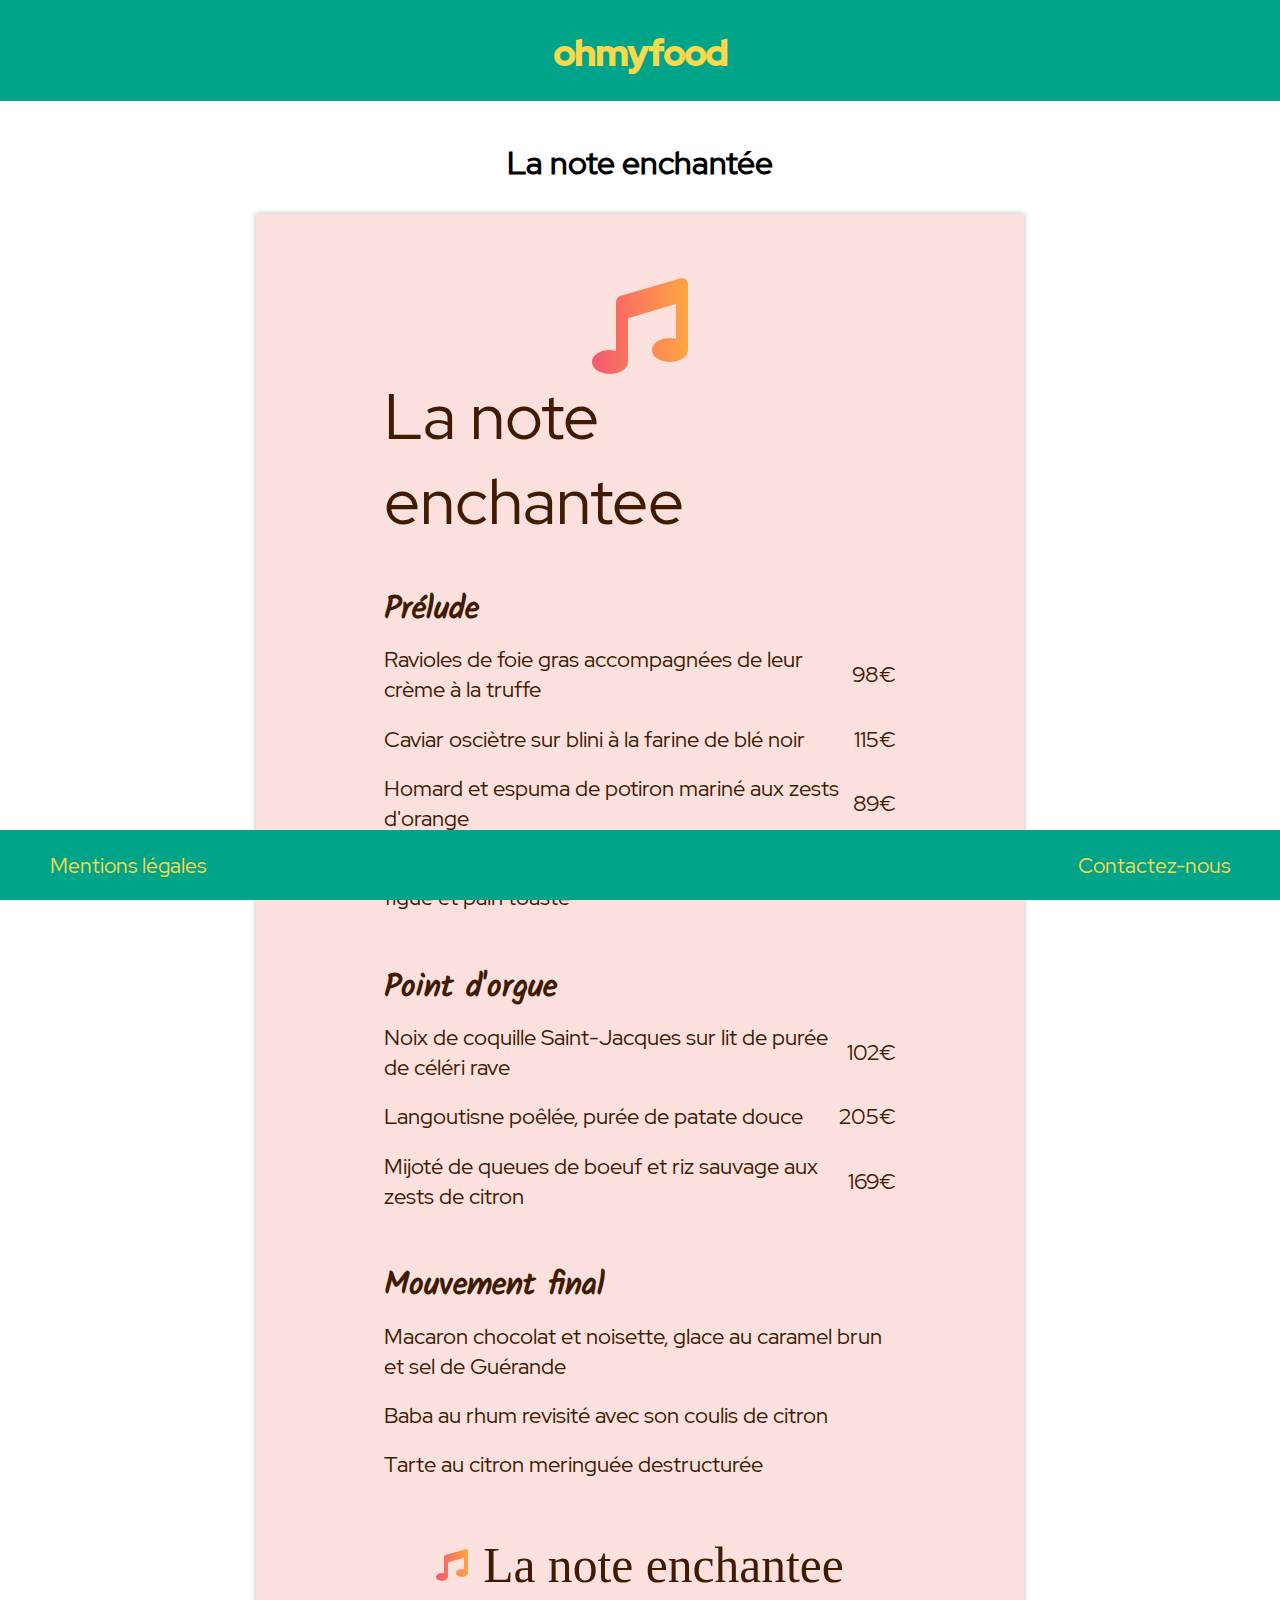
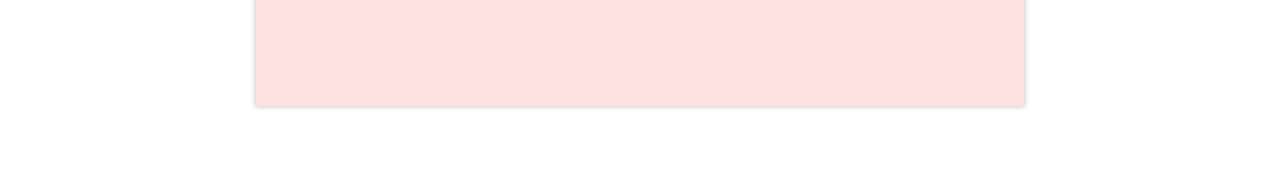
==== commit f97fc6ec: "travail du 5mai" ====
--- a/lanotenenchantee.html
+++ b/lanotenenchantee.html
@@ -5,8 +5,6 @@
     <meta charset="utf-8">
     <meta name="viewport" content="width=device-width">
     <title>Menu - La note enchantée</title>
-   
-
 
     <link rel="stylesheet" href="css/style.css">
 
@@ -15,8 +13,8 @@
 <body >
     <header class="header">
 
-        <a href="index.html" class="header_logo">
-            <p>ohmyfood</p>
+        <a href="index.html" >
+            <div class="header_logo">ohmyfood</div>
         </a>
 
     </header>
@@ -76,7 +74,7 @@
         </li>
     </ul>
     <div class="noteenchantee-menu_endtitle"><i class="fas fa-music"></i> La note enchantee</div>
-    <img src="css/images/menu-1.png" alt="Menu la Note enchantée" class="menupage" />
+ 
 </article>
     </section>
 
--- a/css/style.css
+++ b/css/style.css
@@ -1,7 +1,7 @@
-﻿*{margin:0;padding:0}a{text-decoration:none}ul{list-style:none}h1{text-align:center}/*!
+﻿@font-face{src:url("../css/fonts/RedHatDisplay/RedHatDisplay-Regular.ttf") format("truetype");font-family:"redhatdisplay-regular"}@font-face{src:url("../css/fonts/RedHatDisplay/RedHatDisplay-Black.ttf") format("truetype");font-family:"redhatdisplay-black"}*{margin:0;padding:0;font-family:"redhatdisplay-regular",sans-serif}a{text-decoration:none}ul{list-style:none}h1{text-align:center}/*!
  * Font Awesome Free 5.13.0 by @fontawesome - https://fontawesome.com
  * License - https://fontawesome.com/license/free (Icons: CC BY 4.0, Fonts: SIL OFL 1.1, Code: MIT License)
  */.fa,.fas,.far,.fal,.fad,.fab{-moz-osx-font-smoothing:grayscale;-webkit-font-smoothing:antialiased;display:inline-block;font-style:normal;font-variant:normal;text-rendering:auto;line-height:1}.fa-lg{font-size:1.3333333333em;line-height:.75em;vertical-align:-0.0667em}.fa-xs{font-size:.75em}.fa-sm{font-size:.875em}.fa-1x{font-size:1em}.fa-2x{font-size:2em}.fa-3x{font-size:3em}.fa-4x{font-size:4em}.fa-5x{font-size:5em}.fa-6x{font-size:6em}.fa-7x{font-size:7em}.fa-8x{font-size:8em}.fa-9x{font-size:9em}.fa-10x{font-size:10em}.fa-fw{text-align:center;width:1.25em}.fa-ul{list-style-type:none;margin-left:2.5em;padding-left:0}.fa-ul>li{position:relative}.fa-li{left:-2em;position:absolute;text-align:center;width:2em;line-height:inherit}.fa-border{border:solid .08em #eee;border-radius:.1em;padding:.2em .25em .15em}.fa-pull-left{float:left}.fa-pull-right{float:right}.fa.fa-pull-left,.fas.fa-pull-left,.far.fa-pull-left,.fal.fa-pull-left,.fab.fa-pull-left{margin-right:.3em}.fa.fa-pull-right,.fas.fa-pull-right,.far.fa-pull-right,.fal.fa-pull-right,.fab.fa-pull-right{margin-left:.3em}.fa-spin{animation:fa-spin 2s infinite linear}.fa-pulse{animation:fa-spin 1s infinite steps(8)}@keyframes fa-spin{0%{transform:rotate(0deg)}100%{transform:rotate(360deg)}}.fa-rotate-90{-ms-filter:"progid:DXImageTransform.Microsoft.BasicImage(rotation=1)";transform:rotate(90deg)}.fa-rotate-180{-ms-filter:"progid:DXImageTransform.Microsoft.BasicImage(rotation=2)";transform:rotate(180deg)}.fa-rotate-270{-ms-filter:"progid:DXImageTransform.Microsoft.BasicImage(rotation=3)";transform:rotate(270deg)}.fa-flip-horizontal{-ms-filter:"progid:DXImageTransform.Microsoft.BasicImage(rotation=0, mirror=1)";transform:scale(-1, 1)}.fa-flip-vertical{-ms-filter:"progid:DXImageTransform.Microsoft.BasicImage(rotation=2, mirror=1)";transform:scale(1, -1)}.fa-flip-both,.fa-flip-horizontal.fa-flip-vertical{-ms-filter:"progid:DXImageTransform.Microsoft.BasicImage(rotation=2, mirror=1)";transform:scale(-1, -1)}:root .fa-rotate-90,:root .fa-rotate-180,:root .fa-rotate-270,:root .fa-flip-horizontal,:root .fa-flip-vertical,:root .fa-flip-both{filter:none}.fa-stack{display:inline-block;height:2em;line-height:2em;position:relative;vertical-align:middle;width:2.5em}.fa-stack-1x,.fa-stack-2x{left:0;position:absolute;text-align:center;width:100%}.fa-stack-1x{line-height:inherit}.fa-stack-2x{font-size:2em}.fa-inverse{color:#fff}.fa-500px:before{content:""}.fa-accessible-icon:before{content:""}.fa-accusoft:before{content:""}.fa-acquisitions-incorporated:before{content:""}.fa-ad:before{content:""}.fa-address-book:before{content:""}.fa-address-card:before{content:""}.fa-adjust:before{content:""}.fa-adn:before{content:""}.fa-adobe:before{content:""}.fa-adversal:before{content:""}.fa-affiliatetheme:before{content:""}.fa-air-freshener:before{content:""}.fa-airbnb:before{content:""}.fa-algolia:before{content:""}.fa-align-center:before{content:""}.fa-align-justify:before{content:""}.fa-align-left:before{content:""}.fa-align-right:before{content:""}.fa-alipay:before{content:""}.fa-allergies:before{content:""}.fa-amazon:before{content:""}.fa-amazon-pay:before{content:""}.fa-ambulance:before{content:""}.fa-american-sign-language-interpreting:before{content:""}.fa-amilia:before{content:""}.fa-anchor:before{content:""}.fa-android:before{content:""}.fa-angellist:before{content:""}.fa-angle-double-down:before{content:""}.fa-angle-double-left:before{content:""}.fa-angle-double-right:before{content:""}.fa-angle-double-up:before{content:""}.fa-angle-down:before{content:""}.fa-angle-left:before{content:""}.fa-angle-right:before{content:""}.fa-angle-up:before{content:""}.fa-angry:before{content:""}.fa-angrycreative:before{content:""}.fa-angular:before{content:""}.fa-ankh:before{content:""}.fa-app-store:before{content:""}.fa-app-store-ios:before{content:""}.fa-apper:before{content:""}.fa-apple:before{content:""}.fa-apple-alt:before{content:""}.fa-apple-pay:before{content:""}.fa-archive:before{content:""}.fa-archway:before{content:""}.fa-arrow-alt-circle-down:before{content:""}.fa-arrow-alt-circle-left:before{content:""}.fa-arrow-alt-circle-right:before{content:""}.fa-arrow-alt-circle-up:before{content:""}.fa-arrow-circle-down:before{content:""}.fa-arrow-circle-left:before{content:""}.fa-arrow-circle-right:before{content:""}.fa-arrow-circle-up:before{content:""}.fa-arrow-down:before{content:""}.fa-arrow-left:before{content:""}.fa-arrow-right:before{content:""}.fa-arrow-up:before{content:""}.fa-arrows-alt:before{content:""}.fa-arrows-alt-h:before{content:""}.fa-arrows-alt-v:before{content:""}.fa-artstation:before{content:""}.fa-assistive-listening-systems:before{content:""}.fa-asterisk:before{content:""}.fa-asymmetrik:before{content:""}.fa-at:before{content:""}.fa-atlas:before{content:""}.fa-atlassian:before{content:""}.fa-atom:before{content:""}.fa-audible:before{content:""}.fa-audio-description:before{content:""}.fa-autoprefixer:before{content:""}.fa-avianex:before{content:""}.fa-aviato:before{content:""}.fa-award:before{content:""}.fa-aws:before{content:""}.fa-baby:before{content:""}.fa-baby-carriage:before{content:""}.fa-backspace:before{content:""}.fa-backward:before{content:""}.fa-bacon:before{content:""}.fa-bahai:before{content:""}.fa-balance-scale:before{content:""}.fa-balance-scale-left:before{content:""}.fa-balance-scale-right:before{content:""}.fa-ban:before{content:""}.fa-band-aid:before{content:""}.fa-bandcamp:before{content:""}.fa-barcode:before{content:""}.fa-bars:before{content:""}.fa-baseball-ball:before{content:""}.fa-basketball-ball:before{content:""}.fa-bath:before{content:""}.fa-battery-empty:before{content:""}.fa-battery-full:before{content:""}.fa-battery-half:before{content:""}.fa-battery-quarter:before{content:""}.fa-battery-three-quarters:before{content:""}.fa-battle-net:before{content:""}.fa-bed:before{content:""}.fa-beer:before{content:""}.fa-behance:before{content:""}.fa-behance-square:before{content:""}.fa-bell:before{content:""}.fa-bell-slash:before{content:""}.fa-bezier-curve:before{content:""}.fa-bible:before{content:""}.fa-bicycle:before{content:""}.fa-biking:before{content:""}.fa-bimobject:before{content:""}.fa-binoculars:before{content:""}.fa-biohazard:before{content:""}.fa-birthday-cake:before{content:""}.fa-bitbucket:before{content:""}.fa-bitcoin:before{content:""}.fa-bity:before{content:""}.fa-black-tie:before{content:""}.fa-blackberry:before{content:""}.fa-blender:before{content:""}.fa-blender-phone:before{content:""}.fa-blind:before{content:""}.fa-blog:before{content:""}.fa-blogger:before{content:""}.fa-blogger-b:before{content:""}.fa-bluetooth:before{content:""}.fa-bluetooth-b:before{content:""}.fa-bold:before{content:""}.fa-bolt:before{content:""}.fa-bomb:before{content:""}.fa-bone:before{content:""}.fa-bong:before{content:""}.fa-book:before{content:""}.fa-book-dead:before{content:""}.fa-book-medical:before{content:""}.fa-book-open:before{content:""}.fa-book-reader:before{content:""}.fa-bookmark:before{content:""}.fa-bootstrap:before{content:""}.fa-border-all:before{content:""}.fa-border-none:before{content:""}.fa-border-style:before{content:""}.fa-bowling-ball:before{content:""}.fa-box:before{content:""}.fa-box-open:before{content:""}.fa-box-tissue:before{content:"拏"}.fa-boxes:before{content:""}.fa-braille:before{content:""}.fa-brain:before{content:""}.fa-bread-slice:before{content:""}.fa-briefcase:before{content:""}.fa-briefcase-medical:before{content:""}.fa-broadcast-tower:before{content:""}.fa-broom:before{content:""}.fa-brush:before{content:""}.fa-btc:before{content:""}.fa-buffer:before{content:""}.fa-bug:before{content:""}.fa-building:before{content:""}.fa-bullhorn:before{content:""}.fa-bullseye:before{content:""}.fa-burn:before{content:""}.fa-buromobelexperte:before{content:""}.fa-bus:before{content:""}.fa-bus-alt:before{content:""}.fa-business-time:before{content:""}.fa-buy-n-large:before{content:""}.fa-buysellads:before{content:""}.fa-calculator:before{content:""}.fa-calendar:before{content:""}.fa-calendar-alt:before{content:""}.fa-calendar-check:before{content:""}.fa-calendar-day:before{content:""}.fa-calendar-minus:before{content:""}.fa-calendar-plus:before{content:""}.fa-calendar-times:before{content:""}.fa-calendar-week:before{content:""}.fa-camera:before{content:""}.fa-camera-retro:before{content:""}.fa-campground:before{content:""}.fa-canadian-maple-leaf:before{content:""}.fa-candy-cane:before{content:""}.fa-cannabis:before{content:""}.fa-capsules:before{content:""}.fa-car:before{content:""}.fa-car-alt:before{content:""}.fa-car-battery:before{content:""}.fa-car-crash:before{content:""}.fa-car-side:before{content:""}.fa-caravan:before{content:""}.fa-caret-down:before{content:""}.fa-caret-left:before{content:""}.fa-caret-right:before{content:""}.fa-caret-square-down:before{content:""}.fa-caret-square-left:before{content:""}.fa-caret-square-right:before{content:""}.fa-caret-square-up:before{content:""}.fa-caret-up:before{content:""}.fa-carrot:before{content:""}.fa-cart-arrow-down:before{content:""}.fa-cart-plus:before{content:""}.fa-cash-register:before{content:""}.fa-cat:before{content:""}.fa-cc-amazon-pay:before{content:""}.fa-cc-amex:before{content:""}.fa-cc-apple-pay:before{content:""}.fa-cc-diners-club:before{content:""}.fa-cc-discover:before{content:""}.fa-cc-jcb:before{content:""}.fa-cc-mastercard:before{content:""}.fa-cc-paypal:before{content:""}.fa-cc-stripe:before{content:""}.fa-cc-visa:before{content:""}.fa-centercode:before{content:""}.fa-centos:before{content:""}.fa-certificate:before{content:""}.fa-chair:before{content:""}.fa-chalkboard:before{content:""}.fa-chalkboard-teacher:before{content:""}.fa-charging-station:before{content:""}.fa-chart-area:before{content:""}.fa-chart-bar:before{content:""}.fa-chart-line:before{content:""}.fa-chart-pie:before{content:""}.fa-check:before{content:""}.fa-check-circle:before{content:""}.fa-check-double:before{content:""}.fa-check-square:before{content:""}.fa-cheese:before{content:""}.fa-chess:before{content:""}.fa-chess-bishop:before{content:""}.fa-chess-board:before{content:""}.fa-chess-king:before{content:""}.fa-chess-knight:before{content:""}.fa-chess-pawn:before{content:""}.fa-chess-queen:before{content:""}.fa-chess-rook:before{content:""}.fa-chevron-circle-down:before{content:""}.fa-chevron-circle-left:before{content:""}.fa-chevron-circle-right:before{content:""}.fa-chevron-circle-up:before{content:""}.fa-chevron-down:before{content:""}.fa-chevron-left:before{content:""}.fa-chevron-right:before{content:""}.fa-chevron-up:before{content:""}.fa-child:before{content:""}.fa-chrome:before{content:""}.fa-chromecast:before{content:""}.fa-church:before{content:""}.fa-circle:before{content:""}.fa-circle-notch:before{content:""}.fa-city:before{content:""}.fa-clinic-medical:before{content:""}.fa-clipboard:before{content:""}.fa-clipboard-check:before{content:""}.fa-clipboard-list:before{content:""}.fa-clock:before{content:""}.fa-clone:before{content:""}.fa-closed-captioning:before{content:""}.fa-cloud:before{content:""}.fa-cloud-download-alt:before{content:""}.fa-cloud-meatball:before{content:""}.fa-cloud-moon:before{content:""}.fa-cloud-moon-rain:before{content:""}.fa-cloud-rain:before{content:""}.fa-cloud-showers-heavy:before{content:""}.fa-cloud-sun:before{content:""}.fa-cloud-sun-rain:before{content:""}.fa-cloud-upload-alt:before{content:""}.fa-cloudscale:before{content:""}.fa-cloudsmith:before{content:""}.fa-cloudversify:before{content:""}.fa-cocktail:before{content:""}.fa-code:before{content:""}.fa-code-branch:before{content:""}.fa-codepen:before{content:""}.fa-codiepie:before{content:""}.fa-coffee:before{content:""}.fa-cog:before{content:""}.fa-cogs:before{content:""}.fa-coins:before{content:""}.fa-columns:before{content:""}.fa-comment:before{content:""}.fa-comment-alt:before{content:""}.fa-comment-dollar:before{content:""}.fa-comment-dots:before{content:""}.fa-comment-medical:before{content:""}.fa-comment-slash:before{content:""}.fa-comments:before{content:""}.fa-comments-dollar:before{content:""}.fa-compact-disc:before{content:""}.fa-compass:before{content:""}.fa-compress:before{content:""}.fa-compress-alt:before{content:""}.fa-compress-arrows-alt:before{content:""}.fa-concierge-bell:before{content:""}.fa-confluence:before{content:""}.fa-connectdevelop:before{content:""}.fa-contao:before{content:""}.fa-cookie:before{content:""}.fa-cookie-bite:before{content:""}.fa-copy:before{content:""}.fa-copyright:before{content:""}.fa-cotton-bureau:before{content:""}.fa-couch:before{content:""}.fa-cpanel:before{content:""}.fa-creative-commons:before{content:""}.fa-creative-commons-by:before{content:""}.fa-creative-commons-nc:before{content:""}.fa-creative-commons-nc-eu:before{content:""}.fa-creative-commons-nc-jp:before{content:""}.fa-creative-commons-nd:before{content:""}.fa-creative-commons-pd:before{content:""}.fa-creative-commons-pd-alt:before{content:""}.fa-creative-commons-remix:before{content:""}.fa-creative-commons-sa:before{content:""}.fa-creative-commons-sampling:before{content:""}.fa-creative-commons-sampling-plus:before{content:""}.fa-creative-commons-share:before{content:""}.fa-creative-commons-zero:before{content:""}.fa-credit-card:before{content:""}.fa-critical-role:before{content:""}.fa-crop:before{content:""}.fa-crop-alt:before{content:""}.fa-cross:before{content:""}.fa-crosshairs:before{content:""}.fa-crow:before{content:""}.fa-crown:before{content:""}.fa-crutch:before{content:""}.fa-css3:before{content:""}.fa-css3-alt:before{content:""}.fa-cube:before{content:""}.fa-cubes:before{content:""}.fa-cut:before{content:""}.fa-cuttlefish:before{content:""}.fa-d-and-d:before{content:""}.fa-d-and-d-beyond:before{content:""}.fa-dailymotion:before{content:"勒"}.fa-dashcube:before{content:""}.fa-database:before{content:""}.fa-deaf:before{content:""}.fa-delicious:before{content:""}.fa-democrat:before{content:""}.fa-deploydog:before{content:""}.fa-deskpro:before{content:""}.fa-desktop:before{content:""}.fa-dev:before{content:""}.fa-deviantart:before{content:""}.fa-dharmachakra:before{content:""}.fa-dhl:before{content:""}.fa-diagnoses:before{content:""}.fa-diaspora:before{content:""}.fa-dice:before{content:""}.fa-dice-d20:before{content:""}.fa-dice-d6:before{content:""}.fa-dice-five:before{content:""}.fa-dice-four:before{content:""}.fa-dice-one:before{content:""}.fa-dice-six:before{content:""}.fa-dice-three:before{content:""}.fa-dice-two:before{content:""}.fa-digg:before{content:""}.fa-digital-ocean:before{content:""}.fa-digital-tachograph:before{content:""}.fa-directions:before{content:""}.fa-discord:before{content:""}.fa-discourse:before{content:""}.fa-disease:before{content:""}.fa-divide:before{content:""}.fa-dizzy:before{content:""}.fa-dna:before{content:""}.fa-dochub:before{content:""}.fa-docker:before{content:""}.fa-dog:before{content:""}.fa-dollar-sign:before{content:""}.fa-dolly:before{content:""}.fa-dolly-flatbed:before{content:""}.fa-donate:before{content:""}.fa-door-closed:before{content:""}.fa-door-open:before{content:""}.fa-dot-circle:before{content:""}.fa-dove:before{content:""}.fa-download:before{content:""}.fa-draft2digital:before{content:""}.fa-drafting-compass:before{content:""}.fa-dragon:before{content:""}.fa-draw-polygon:before{content:""}.fa-dribbble:before{content:""}.fa-dribbble-square:before{content:""}.fa-dropbox:before{content:""}.fa-drum:before{content:""}.fa-drum-steelpan:before{content:""}.fa-drumstick-bite:before{content:""}.fa-drupal:before{content:""}.fa-dumbbell:before{content:""}.fa-dumpster:before{content:""}.fa-dumpster-fire:before{content:""}.fa-dungeon:before{content:""}.fa-dyalog:before{content:""}.fa-earlybirds:before{content:""}.fa-ebay:before{content:""}.fa-edge:before{content:""}.fa-edit:before{content:""}.fa-egg:before{content:""}.fa-eject:before{content:""}.fa-elementor:before{content:""}.fa-ellipsis-h:before{content:""}.fa-ellipsis-v:before{content:""}.fa-ello:before{content:""}.fa-ember:before{content:""}.fa-empire:before{content:""}.fa-envelope:before{content:""}.fa-envelope-open:before{content:""}.fa-envelope-open-text:before{content:""}.fa-envelope-square:before{content:""}.fa-envira:before{content:""}.fa-equals:before{content:""}.fa-eraser:before{content:""}.fa-erlang:before{content:""}.fa-ethereum:before{content:""}.fa-ethernet:before{content:""}.fa-etsy:before{content:""}.fa-euro-sign:before{content:""}.fa-evernote:before{content:""}.fa-exchange-alt:before{content:""}.fa-exclamation:before{content:""}.fa-exclamation-circle:before{content:""}.fa-exclamation-triangle:before{content:""}.fa-expand:before{content:""}.fa-expand-alt:before{content:""}.fa-expand-arrows-alt:before{content:""}.fa-expeditedssl:before{content:""}.fa-external-link-alt:before{content:""}.fa-external-link-square-alt:before{content:""}.fa-eye:before{content:""}.fa-eye-dropper:before{content:""}.fa-eye-slash:before{content:""}.fa-facebook:before{content:""}.fa-facebook-f:before{content:""}.fa-facebook-messenger:before{content:""}.fa-facebook-square:before{content:""}.fa-fan:before{content:""}.fa-fantasy-flight-games:before{content:""}.fa-fast-backward:before{content:""}.fa-fast-forward:before{content:""}.fa-faucet:before{content:"串"}.fa-fax:before{content:""}.fa-feather:before{content:""}.fa-feather-alt:before{content:""}.fa-fedex:before{content:""}.fa-fedora:before{content:""}.fa-female:before{content:""}.fa-fighter-jet:before{content:""}.fa-figma:before{content:""}.fa-file:before{content:""}.fa-file-alt:before{content:""}.fa-file-archive:before{content:""}.fa-file-audio:before{content:""}.fa-file-code:before{content:""}.fa-file-contract:before{content:""}.fa-file-csv:before{content:""}.fa-file-download:before{content:""}.fa-file-excel:before{content:""}.fa-file-export:before{content:""}.fa-file-image:before{content:""}.fa-file-import:before{content:""}.fa-file-invoice:before{content:""}.fa-file-invoice-dollar:before{content:""}.fa-file-medical:before{content:""}.fa-file-medical-alt:before{content:""}.fa-file-pdf:before{content:""}.fa-file-powerpoint:before{content:""}.fa-file-prescription:before{content:""}.fa-file-signature:before{content:""}.fa-file-upload:before{content:""}.fa-file-video:before{content:""}.fa-file-word:before{content:""}.fa-fill:before{content:""}.fa-fill-drip:before{content:""}.fa-film:before{content:""}.fa-filter:before{content:""}.fa-fingerprint:before{content:""}.fa-fire:before{content:""}.fa-fire-alt:before{content:""}.fa-fire-extinguisher:before{content:""}.fa-firefox:before{content:""}.fa-firefox-browser:before{content:"龜"}.fa-first-aid:before{content:""}.fa-first-order:before{content:""}.fa-first-order-alt:before{content:""}.fa-firstdraft:before{content:""}.fa-fish:before{content:""}.fa-fist-raised:before{content:""}.fa-flag:before{content:""}.fa-flag-checkered:before{content:""}.fa-flag-usa:before{content:""}.fa-flask:before{content:""}.fa-flickr:before{content:""}.fa-flipboard:before{content:""}.fa-flushed:before{content:""}.fa-fly:before{content:""}.fa-folder:before{content:""}.fa-folder-minus:before{content:""}.fa-folder-open:before{content:""}.fa-folder-plus:before{content:""}.fa-font:before{content:""}.fa-font-awesome:before{content:""}.fa-font-awesome-alt:before{content:""}.fa-font-awesome-flag:before{content:""}.fa-font-awesome-logo-full:before{content:""}.fa-fonticons:before{content:""}.fa-fonticons-fi:before{content:""}.fa-football-ball:before{content:""}.fa-fort-awesome:before{content:""}.fa-fort-awesome-alt:before{content:""}.fa-forumbee:before{content:""}.fa-forward:before{content:""}.fa-foursquare:before{content:""}.fa-free-code-camp:before{content:""}.fa-freebsd:before{content:""}.fa-frog:before{content:""}.fa-frown:before{content:""}.fa-frown-open:before{content:""}.fa-fulcrum:before{content:""}.fa-funnel-dollar:before{content:""}.fa-futbol:before{content:""}.fa-galactic-republic:before{content:""}.fa-galactic-senate:before{content:""}.fa-gamepad:before{content:""}.fa-gas-pump:before{content:""}.fa-gavel:before{content:""}.fa-gem:before{content:""}.fa-genderless:before{content:""}.fa-get-pocket:before{content:""}.fa-gg:before{content:""}.fa-gg-circle:before{content:""}.fa-ghost:before{content:""}.fa-gift:before{content:""}.fa-gifts:before{content:""}.fa-git:before{content:""}.fa-git-alt:before{content:""}.fa-git-square:before{content:""}.fa-github:before{content:""}.fa-github-alt:before{content:""}.fa-github-square:before{content:""}.fa-gitkraken:before{content:""}.fa-gitlab:before{content:""}.fa-gitter:before{content:""}.fa-glass-cheers:before{content:""}.fa-glass-martini:before{content:""}.fa-glass-martini-alt:before{content:""}.fa-glass-whiskey:before{content:""}.fa-glasses:before{content:""}.fa-glide:before{content:""}.fa-glide-g:before{content:""}.fa-globe:before{content:""}.fa-globe-africa:before{content:""}.fa-globe-americas:before{content:""}.fa-globe-asia:before{content:""}.fa-globe-europe:before{content:""}.fa-gofore:before{content:""}.fa-golf-ball:before{content:""}.fa-goodreads:before{content:""}.fa-goodreads-g:before{content:""}.fa-google:before{content:""}.fa-google-drive:before{content:""}.fa-google-play:before{content:""}.fa-google-plus:before{content:""}.fa-google-plus-g:before{content:""}.fa-google-plus-square:before{content:""}.fa-google-wallet:before{content:""}.fa-gopuram:before{content:""}.fa-graduation-cap:before{content:""}.fa-gratipay:before{content:""}.fa-grav:before{content:""}.fa-greater-than:before{content:""}.fa-greater-than-equal:before{content:""}.fa-grimace:before{content:""}.fa-grin:before{content:""}.fa-grin-alt:before{content:""}.fa-grin-beam:before{content:""}.fa-grin-beam-sweat:before{content:""}.fa-grin-hearts:before{content:""}.fa-grin-squint:before{content:""}.fa-grin-squint-tears:before{content:""}.fa-grin-stars:before{content:""}.fa-grin-tears:before{content:""}.fa-grin-tongue:before{content:""}.fa-grin-tongue-squint:before{content:""}.fa-grin-tongue-wink:before{content:""}.fa-grin-wink:before{content:""}.fa-grip-horizontal:before{content:""}.fa-grip-lines:before{content:""}.fa-grip-lines-vertical:before{content:""}.fa-grip-vertical:before{content:""}.fa-gripfire:before{content:""}.fa-grunt:before{content:""}.fa-guitar:before{content:""}.fa-gulp:before{content:""}.fa-h-square:before{content:""}.fa-hacker-news:before{content:""}.fa-hacker-news-square:before{content:""}.fa-hackerrank:before{content:""}.fa-hamburger:before{content:""}.fa-hammer:before{content:""}.fa-hamsa:before{content:""}.fa-hand-holding:before{content:""}.fa-hand-holding-heart:before{content:""}.fa-hand-holding-medical:before{content:"樂"}.fa-hand-holding-usd:before{content:""}.fa-hand-holding-water:before{content:""}.fa-hand-lizard:before{content:""}.fa-hand-middle-finger:before{content:""}.fa-hand-paper:before{content:""}.fa-hand-peace:before{content:""}.fa-hand-point-down:before{content:""}.fa-hand-point-left:before{content:""}.fa-hand-point-right:before{content:""}.fa-hand-point-up:before{content:""}.fa-hand-pointer:before{content:""}.fa-hand-rock:before{content:""}.fa-hand-scissors:before{content:""}.fa-hand-sparkles:before{content:"諾"}.fa-hand-spock:before{content:""}.fa-hands:before{content:""}.fa-hands-helping:before{content:""}.fa-hands-wash:before{content:"丹"}.fa-handshake:before{content:""}.fa-handshake-alt-slash:before{content:"寧"}.fa-handshake-slash:before{content:"怒"}.fa-hanukiah:before{content:""}.fa-hard-hat:before{content:""}.fa-hashtag:before{content:""}.fa-hat-cowboy:before{content:""}.fa-hat-cowboy-side:before{content:""}.fa-hat-wizard:before{content:""}.fa-hdd:before{content:""}.fa-head-side-cough:before{content:"率"}.fa-head-side-cough-slash:before{content:"異"}.fa-head-side-mask:before{content:"北"}.fa-head-side-virus:before{content:"磻"}.fa-heading:before{content:""}.fa-headphones:before{content:""}.fa-headphones-alt:before{content:""}.fa-headset:before{content:""}.fa-heart:before{content:""}.fa-heart-broken:before{content:""}.fa-heartbeat:before{content:""}.fa-helicopter:before{content:""}.fa-highlighter:before{content:""}.fa-hiking:before{content:""}.fa-hippo:before{content:""}.fa-hips:before{content:""}.fa-hire-a-helper:before{content:""}.fa-history:before{content:""}.fa-hockey-puck:before{content:""}.fa-holly-berry:before{content:""}.fa-home:before{content:""}.fa-hooli:before{content:""}.fa-hornbill:before{content:""}.fa-horse:before{content:""}.fa-horse-head:before{content:""}.fa-hospital:before{content:""}.fa-hospital-alt:before{content:""}.fa-hospital-symbol:before{content:""}.fa-hospital-user:before{content:""}.fa-hot-tub:before{content:""}.fa-hotdog:before{content:""}.fa-hotel:before{content:""}.fa-hotjar:before{content:""}.fa-hourglass:before{content:""}.fa-hourglass-end:before{content:""}.fa-hourglass-half:before{content:""}.fa-hourglass-start:before{content:""}.fa-house-damage:before{content:""}.fa-house-user:before{content:"便"}.fa-houzz:before{content:""}.fa-hryvnia:before{content:""}.fa-html5:before{content:""}.fa-hubspot:before{content:""}.fa-i-cursor:before{content:""}.fa-ice-cream:before{content:""}.fa-icicles:before{content:""}.fa-icons:before{content:""}.fa-id-badge:before{content:""}.fa-id-card:before{content:""}.fa-id-card-alt:before{content:""}.fa-ideal:before{content:"邏"}.fa-igloo:before{content:""}.fa-image:before{content:""}.fa-images:before{content:""}.fa-imdb:before{content:""}.fa-inbox:before{content:""}.fa-indent:before{content:""}.fa-industry:before{content:""}.fa-infinity:before{content:""}.fa-info:before{content:""}.fa-info-circle:before{content:""}.fa-instagram:before{content:""}.fa-instagram-square:before{content:"凌"}.fa-intercom:before{content:""}.fa-internet-explorer:before{content:""}.fa-invision:before{content:""}.fa-ioxhost:before{content:""}.fa-italic:before{content:""}.fa-itch-io:before{content:""}.fa-itunes:before{content:""}.fa-itunes-note:before{content:""}.fa-java:before{content:""}.fa-jedi:before{content:""}.fa-jedi-order:before{content:""}.fa-jenkins:before{content:""}.fa-jira:before{content:""}.fa-joget:before{content:""}.fa-joint:before{content:""}.fa-joomla:before{content:""}.fa-journal-whills:before{content:""}.fa-js:before{content:""}.fa-js-square:before{content:""}.fa-jsfiddle:before{content:""}.fa-kaaba:before{content:""}.fa-kaggle:before{content:""}.fa-key:before{content:""}.fa-keybase:before{content:""}.fa-keyboard:before{content:""}.fa-keycdn:before{content:""}.fa-khanda:before{content:""}.fa-kickstarter:before{content:""}.fa-kickstarter-k:before{content:""}.fa-kiss:before{content:""}.fa-kiss-beam:before{content:""}.fa-kiss-wink-heart:before{content:""}.fa-kiwi-bird:before{content:""}.fa-korvue:before{content:""}.fa-landmark:before{content:""}.fa-language:before{content:""}.fa-laptop:before{content:""}.fa-laptop-code:before{content:""}.fa-laptop-house:before{content:"復"}.fa-laptop-medical:before{content:""}.fa-laravel:before{content:""}.fa-lastfm:before{content:""}.fa-lastfm-square:before{content:""}.fa-laugh:before{content:""}.fa-laugh-beam:before{content:""}.fa-laugh-squint:before{content:""}.fa-laugh-wink:before{content:""}.fa-layer-group:before{content:""}.fa-leaf:before{content:""}.fa-leanpub:before{content:""}.fa-lemon:before{content:""}.fa-less:before{content:""}.fa-less-than:before{content:""}.fa-less-than-equal:before{content:""}.fa-level-down-alt:before{content:""}.fa-level-up-alt:before{content:""}.fa-life-ring:before{content:""}.fa-lightbulb:before{content:""}.fa-line:before{content:""}.fa-link:before{content:""}.fa-linkedin:before{content:""}.fa-linkedin-in:before{content:""}.fa-linode:before{content:""}.fa-linux:before{content:""}.fa-lira-sign:before{content:""}.fa-list:before{content:""}.fa-list-alt:before{content:""}.fa-list-ol:before{content:""}.fa-list-ul:before{content:""}.fa-location-arrow:before{content:""}.fa-lock:before{content:""}.fa-lock-open:before{content:""}.fa-long-arrow-alt-down:before{content:""}.fa-long-arrow-alt-left:before{content:""}.fa-long-arrow-alt-right:before{content:""}.fa-long-arrow-alt-up:before{content:""}.fa-low-vision:before{content:""}.fa-luggage-cart:before{content:""}.fa-lungs:before{content:""}.fa-lungs-virus:before{content:"不"}.fa-lyft:before{content:""}.fa-magento:before{content:""}.fa-magic:before{content:""}.fa-magnet:before{content:""}.fa-mail-bulk:before{content:""}.fa-mailchimp:before{content:""}.fa-male:before{content:""}.fa-mandalorian:before{content:""}.fa-map:before{content:""}.fa-map-marked:before{content:""}.fa-map-marked-alt:before{content:""}.fa-map-marker:before{content:""}.fa-map-marker-alt:before{content:""}.fa-map-pin:before{content:""}.fa-map-signs:before{content:""}.fa-markdown:before{content:""}.fa-marker:before{content:""}.fa-mars:before{content:""}.fa-mars-double:before{content:""}.fa-mars-stroke:before{content:""}.fa-mars-stroke-h:before{content:""}.fa-mars-stroke-v:before{content:""}.fa-mask:before{content:""}.fa-mastodon:before{content:""}.fa-maxcdn:before{content:""}.fa-mdb:before{content:""}.fa-medal:before{content:""}.fa-medapps:before{content:""}.fa-medium:before{content:""}.fa-medium-m:before{content:""}.fa-medkit:before{content:""}.fa-medrt:before{content:""}.fa-meetup:before{content:""}.fa-megaport:before{content:""}.fa-meh:before{content:""}.fa-meh-blank:before{content:""}.fa-meh-rolling-eyes:before{content:""}.fa-memory:before{content:""}.fa-mendeley:before{content:""}.fa-menorah:before{content:""}.fa-mercury:before{content:""}.fa-meteor:before{content:""}.fa-microblog:before{content:"駱"}.fa-microchip:before{content:""}.fa-microphone:before{content:""}.fa-microphone-alt:before{content:""}.fa-microphone-alt-slash:before{content:""}.fa-microphone-slash:before{content:""}.fa-microscope:before{content:""}.fa-microsoft:before{content:""}.fa-minus:before{content:""}.fa-minus-circle:before{content:""}.fa-minus-square:before{content:""}.fa-mitten:before{content:""}.fa-mix:before{content:""}.fa-mixcloud:before{content:""}.fa-mixer:before{content:"稜"}.fa-mizuni:before{content:""}.fa-mobile:before{content:""}.fa-mobile-alt:before{content:""}.fa-modx:before{content:""}.fa-monero:before{content:""}.fa-money-bill:before{content:""}.fa-money-bill-alt:before{content:""}.fa-money-bill-wave:before{content:""}.fa-money-bill-wave-alt:before{content:""}.fa-money-check:before{content:""}.fa-money-check-alt:before{content:""}.fa-monument:before{content:""}.fa-moon:before{content:""}.fa-mortar-pestle:before{content:""}.fa-mosque:before{content:""}.fa-motorcycle:before{content:""}.fa-mountain:before{content:""}.fa-mouse:before{content:""}.fa-mouse-pointer:before{content:""}.fa-mug-hot:before{content:""}.fa-music:before{content:""}.fa-napster:before{content:""}.fa-neos:before{content:""}.fa-network-wired:before{content:""}.fa-neuter:before{content:""}.fa-newspaper:before{content:""}.fa-nimblr:before{content:""}.fa-node:before{content:""}.fa-node-js:before{content:""}.fa-not-equal:before{content:""}.fa-notes-medical:before{content:""}.fa-npm:before{content:""}.fa-ns8:before{content:""}.fa-nutritionix:before{content:""}.fa-object-group:before{content:""}.fa-object-ungroup:before{content:""}.fa-odnoklassniki:before{content:""}.fa-odnoklassniki-square:before{content:""}.fa-oil-can:before{content:""}.fa-old-republic:before{content:""}.fa-om:before{content:""}.fa-opencart:before{content:""}.fa-openid:before{content:""}.fa-opera:before{content:""}.fa-optin-monster:before{content:""}.fa-orcid:before{content:""}.fa-osi:before{content:""}.fa-otter:before{content:""}.fa-outdent:before{content:""}.fa-page4:before{content:""}.fa-pagelines:before{content:""}.fa-pager:before{content:""}.fa-paint-brush:before{content:""}.fa-paint-roller:before{content:""}.fa-palette:before{content:""}.fa-palfed:before{content:""}.fa-pallet:before{content:""}.fa-paper-plane:before{content:""}.fa-paperclip:before{content:""}.fa-parachute-box:before{content:""}.fa-paragraph:before{content:""}.fa-parking:before{content:""}.fa-passport:before{content:""}.fa-pastafarianism:before{content:""}.fa-paste:before{content:""}.fa-patreon:before{content:""}.fa-pause:before{content:""}.fa-pause-circle:before{content:""}.fa-paw:before{content:""}.fa-paypal:before{content:""}.fa-peace:before{content:""}.fa-pen:before{content:""}.fa-pen-alt:before{content:""}.fa-pen-fancy:before{content:""}.fa-pen-nib:before{content:""}.fa-pen-square:before{content:""}.fa-pencil-alt:before{content:""}.fa-pencil-ruler:before{content:""}.fa-penny-arcade:before{content:""}.fa-people-arrows:before{content:"泌"}.fa-people-carry:before{content:""}.fa-pepper-hot:before{content:""}.fa-percent:before{content:""}.fa-percentage:before{content:""}.fa-periscope:before{content:""}.fa-person-booth:before{content:""}.fa-phabricator:before{content:""}.fa-phoenix-framework:before{content:""}.fa-phoenix-squadron:before{content:""}.fa-phone:before{content:""}.fa-phone-alt:before{content:""}.fa-phone-slash:before{content:""}.fa-phone-square:before{content:""}.fa-phone-square-alt:before{content:""}.fa-phone-volume:before{content:""}.fa-photo-video:before{content:""}.fa-php:before{content:""}.fa-pied-piper:before{content:""}.fa-pied-piper-alt:before{content:""}.fa-pied-piper-hat:before{content:""}.fa-pied-piper-pp:before{content:""}.fa-pied-piper-square:before{content:"爛"}.fa-piggy-bank:before{content:""}.fa-pills:before{content:""}.fa-pinterest:before{content:""}.fa-pinterest-p:before{content:""}.fa-pinterest-square:before{content:""}.fa-pizza-slice:before{content:""}.fa-place-of-worship:before{content:""}.fa-plane:before{content:""}.fa-plane-arrival:before{content:""}.fa-plane-departure:before{content:""}.fa-plane-slash:before{content:"數"}.fa-play:before{content:""}.fa-play-circle:before{content:""}.fa-playstation:before{content:""}.fa-plug:before{content:""}.fa-plus:before{content:""}.fa-plus-circle:before{content:""}.fa-plus-square:before{content:""}.fa-podcast:before{content:""}.fa-poll:before{content:""}.fa-poll-h:before{content:""}.fa-poo:before{content:""}.fa-poo-storm:before{content:""}.fa-poop:before{content:""}.fa-portrait:before{content:""}.fa-pound-sign:before{content:""}.fa-power-off:before{content:""}.fa-pray:before{content:""}.fa-praying-hands:before{content:""}.fa-prescription:before{content:""}.fa-prescription-bottle:before{content:""}.fa-prescription-bottle-alt:before{content:""}.fa-print:before{content:""}.fa-procedures:before{content:""}.fa-product-hunt:before{content:""}.fa-project-diagram:before{content:""}.fa-pump-medical:before{content:"索"}.fa-pump-soap:before{content:"參"}.fa-pushed:before{content:""}.fa-puzzle-piece:before{content:""}.fa-python:before{content:""}.fa-qq:before{content:""}.fa-qrcode:before{content:""}.fa-question:before{content:""}.fa-question-circle:before{content:""}.fa-quidditch:before{content:""}.fa-quinscape:before{content:""}.fa-quora:before{content:""}.fa-quote-left:before{content:""}.fa-quote-right:before{content:""}.fa-quran:before{content:""}.fa-r-project:before{content:""}.fa-radiation:before{content:""}.fa-radiation-alt:before{content:""}.fa-rainbow:before{content:""}.fa-random:before{content:""}.fa-raspberry-pi:before{content:""}.fa-ravelry:before{content:""}.fa-react:before{content:""}.fa-reacteurope:before{content:""}.fa-readme:before{content:""}.fa-rebel:before{content:""}.fa-receipt:before{content:""}.fa-record-vinyl:before{content:""}.fa-recycle:before{content:""}.fa-red-river:before{content:""}.fa-reddit:before{content:""}.fa-reddit-alien:before{content:""}.fa-reddit-square:before{content:""}.fa-redhat:before{content:""}.fa-redo:before{content:""}.fa-redo-alt:before{content:""}.fa-registered:before{content:""}.fa-remove-format:before{content:""}.fa-renren:before{content:""}.fa-reply:before{content:""}.fa-reply-all:before{content:""}.fa-replyd:before{content:""}.fa-republican:before{content:""}.fa-researchgate:before{content:""}.fa-resolving:before{content:""}.fa-restroom:before{content:""}.fa-retweet:before{content:""}.fa-rev:before{content:""}.fa-ribbon:before{content:""}.fa-ring:before{content:""}.fa-road:before{content:""}.fa-robot:before{content:""}.fa-rocket:before{content:""}.fa-rocketchat:before{content:""}.fa-rockrms:before{content:""}.fa-route:before{content:""}.fa-rss:before{content:""}.fa-rss-square:before{content:""}.fa-ruble-sign:before{content:""}.fa-ruler:before{content:""}.fa-ruler-combined:before{content:""}.fa-ruler-horizontal:before{content:""}.fa-ruler-vertical:before{content:""}.fa-running:before{content:""}.fa-rupee-sign:before{content:""}.fa-sad-cry:before{content:""}.fa-sad-tear:before{content:""}.fa-safari:before{content:""}.fa-salesforce:before{content:""}.fa-sass:before{content:""}.fa-satellite:before{content:""}.fa-satellite-dish:before{content:""}.fa-save:before{content:""}.fa-schlix:before{content:""}.fa-school:before{content:""}.fa-screwdriver:before{content:""}.fa-scribd:before{content:""}.fa-scroll:before{content:""}.fa-sd-card:before{content:""}.fa-search:before{content:""}.fa-search-dollar:before{content:""}.fa-search-location:before{content:""}.fa-search-minus:before{content:""}.fa-search-plus:before{content:""}.fa-searchengin:before{content:""}.fa-seedling:before{content:""}.fa-sellcast:before{content:""}.fa-sellsy:before{content:""}.fa-server:before{content:""}.fa-servicestack:before{content:""}.fa-shapes:before{content:""}.fa-share:before{content:""}.fa-share-alt:before{content:""}.fa-share-alt-square:before{content:""}.fa-share-square:before{content:""}.fa-shekel-sign:before{content:""}.fa-shield-alt:before{content:""}.fa-shield-virus:before{content:"塞"}.fa-ship:before{content:""}.fa-shipping-fast:before{content:""}.fa-shirtsinbulk:before{content:""}.fa-shoe-prints:before{content:""}.fa-shopify:before{content:"綾"}.fa-shopping-bag:before{content:""}.fa-shopping-basket:before{content:""}.fa-shopping-cart:before{content:""}.fa-shopware:before{content:""}.fa-shower:before{content:""}.fa-shuttle-van:before{content:""}.fa-sign:before{content:""}.fa-sign-in-alt:before{content:""}.fa-sign-language:before{content:""}.fa-sign-out-alt:before{content:""}.fa-signal:before{content:""}.fa-signature:before{content:""}.fa-sim-card:before{content:""}.fa-simplybuilt:before{content:""}.fa-sistrix:before{content:""}.fa-sitemap:before{content:""}.fa-sith:before{content:""}.fa-skating:before{content:""}.fa-sketch:before{content:""}.fa-skiing:before{content:""}.fa-skiing-nordic:before{content:""}.fa-skull:before{content:""}.fa-skull-crossbones:before{content:""}.fa-skyatlas:before{content:""}.fa-skype:before{content:""}.fa-slack:before{content:""}.fa-slack-hash:before{content:""}.fa-slash:before{content:""}.fa-sleigh:before{content:""}.fa-sliders-h:before{content:""}.fa-slideshare:before{content:""}.fa-smile:before{content:""}.fa-smile-beam:before{content:""}.fa-smile-wink:before{content:""}.fa-smog:before{content:""}.fa-smoking:before{content:""}.fa-smoking-ban:before{content:""}.fa-sms:before{content:""}.fa-snapchat:before{content:""}.fa-snapchat-ghost:before{content:""}.fa-snapchat-square:before{content:""}.fa-snowboarding:before{content:""}.fa-snowflake:before{content:""}.fa-snowman:before{content:""}.fa-snowplow:before{content:""}.fa-soap:before{content:"葉"}.fa-socks:before{content:""}.fa-solar-panel:before{content:""}.fa-sort:before{content:""}.fa-sort-alpha-down:before{content:""}.fa-sort-alpha-down-alt:before{content:""}.fa-sort-alpha-up:before{content:""}.fa-sort-alpha-up-alt:before{content:""}.fa-sort-amount-down:before{content:""}.fa-sort-amount-down-alt:before{content:""}.fa-sort-amount-up:before{content:""}.fa-sort-amount-up-alt:before{content:""}.fa-sort-down:before{content:""}.fa-sort-numeric-down:before{content:""}.fa-sort-numeric-down-alt:before{content:""}.fa-sort-numeric-up:before{content:""}.fa-sort-numeric-up-alt:before{content:""}.fa-sort-up:before{content:""}.fa-soundcloud:before{content:""}.fa-sourcetree:before{content:""}.fa-spa:before{content:""}.fa-space-shuttle:before{content:""}.fa-speakap:before{content:""}.fa-speaker-deck:before{content:""}.fa-spell-check:before{content:""}.fa-spider:before{content:""}.fa-spinner:before{content:""}.fa-splotch:before{content:""}.fa-spotify:before{content:""}.fa-spray-can:before{content:""}.fa-square:before{content:""}.fa-square-full:before{content:""}.fa-square-root-alt:before{content:""}.fa-squarespace:before{content:""}.fa-stack-exchange:before{content:""}.fa-stack-overflow:before{content:""}.fa-stackpath:before{content:""}.fa-stamp:before{content:""}.fa-star:before{content:""}.fa-star-and-crescent:before{content:""}.fa-star-half:before{content:""}.fa-star-half-alt:before{content:""}.fa-star-of-david:before{content:""}.fa-star-of-life:before{content:""}.fa-staylinked:before{content:""}.fa-steam:before{content:""}.fa-steam-square:before{content:""}.fa-steam-symbol:before{content:""}.fa-step-backward:before{content:""}.fa-step-forward:before{content:""}.fa-stethoscope:before{content:""}.fa-sticker-mule:before{content:""}.fa-sticky-note:before{content:""}.fa-stop:before{content:""}.fa-stop-circle:before{content:""}.fa-stopwatch:before{content:""}.fa-stopwatch-20:before{content:"說"}.fa-store:before{content:""}.fa-store-alt:before{content:""}.fa-store-alt-slash:before{content:"殺"}.fa-store-slash:before{content:"辰"}.fa-strava:before{content:""}.fa-stream:before{content:""}.fa-street-view:before{content:""}.fa-strikethrough:before{content:""}.fa-stripe:before{content:""}.fa-stripe-s:before{content:""}.fa-stroopwafel:before{content:""}.fa-studiovinari:before{content:""}.fa-stumbleupon:before{content:""}.fa-stumbleupon-circle:before{content:""}.fa-subscript:before{content:""}.fa-subway:before{content:""}.fa-suitcase:before{content:""}.fa-suitcase-rolling:before{content:""}.fa-sun:before{content:""}.fa-superpowers:before{content:""}.fa-superscript:before{content:""}.fa-supple:before{content:""}.fa-surprise:before{content:""}.fa-suse:before{content:""}.fa-swatchbook:before{content:""}.fa-swift:before{content:""}.fa-swimmer:before{content:""}.fa-swimming-pool:before{content:""}.fa-symfony:before{content:""}.fa-synagogue:before{content:""}.fa-sync:before{content:""}.fa-sync-alt:before{content:""}.fa-syringe:before{content:""}.fa-table:before{content:""}.fa-table-tennis:before{content:""}.fa-tablet:before{content:""}.fa-tablet-alt:before{content:""}.fa-tablets:before{content:""}.fa-tachometer-alt:before{content:""}.fa-tag:before{content:""}.fa-tags:before{content:""}.fa-tape:before{content:""}.fa-tasks:before{content:""}.fa-taxi:before{content:""}.fa-teamspeak:before{content:""}.fa-teeth:before{content:""}.fa-teeth-open:before{content:""}.fa-telegram:before{content:""}.fa-telegram-plane:before{content:""}.fa-temperature-high:before{content:""}.fa-temperature-low:before{content:""}.fa-tencent-weibo:before{content:""}.fa-tenge:before{content:""}.fa-terminal:before{content:""}.fa-text-height:before{content:""}.fa-text-width:before{content:""}.fa-th:before{content:""}.fa-th-large:before{content:""}.fa-th-list:before{content:""}.fa-the-red-yeti:before{content:""}.fa-theater-masks:before{content:""}.fa-themeco:before{content:""}.fa-themeisle:before{content:""}.fa-thermometer:before{content:""}.fa-thermometer-empty:before{content:""}.fa-thermometer-full:before{content:""}.fa-thermometer-half:before{content:""}.fa-thermometer-quarter:before{content:""}.fa-thermometer-three-quarters:before{content:""}.fa-think-peaks:before{content:""}.fa-thumbs-down:before{content:""}.fa-thumbs-up:before{content:""}.fa-thumbtack:before{content:""}.fa-ticket-alt:before{content:""}.fa-times:before{content:""}.fa-times-circle:before{content:""}.fa-tint:before{content:""}.fa-tint-slash:before{content:""}.fa-tired:before{content:""}.fa-toggle-off:before{content:""}.fa-toggle-on:before{content:""}.fa-toilet:before{content:""}.fa-toilet-paper:before{content:""}.fa-toilet-paper-slash:before{content:"沈"}.fa-toolbox:before{content:""}.fa-tools:before{content:""}.fa-tooth:before{content:""}.fa-torah:before{content:""}.fa-torii-gate:before{content:""}.fa-tractor:before{content:""}.fa-trade-federation:before{content:""}.fa-trademark:before{content:""}.fa-traffic-light:before{content:""}.fa-trailer:before{content:"論"}.fa-train:before{content:""}.fa-tram:before{content:""}.fa-transgender:before{content:""}.fa-transgender-alt:before{content:""}.fa-trash:before{content:""}.fa-trash-alt:before{content:""}.fa-trash-restore:before{content:""}.fa-trash-restore-alt:before{content:""}.fa-tree:before{content:""}.fa-trello:before{content:""}.fa-tripadvisor:before{content:""}.fa-trophy:before{content:""}.fa-truck:before{content:""}.fa-truck-loading:before{content:""}.fa-truck-monster:before{content:""}.fa-truck-moving:before{content:""}.fa-truck-pickup:before{content:""}.fa-tshirt:before{content:""}.fa-tty:before{content:""}.fa-tumblr:before{content:""}.fa-tumblr-square:before{content:""}.fa-tv:before{content:""}.fa-twitch:before{content:""}.fa-twitter:before{content:""}.fa-twitter-square:before{content:""}.fa-typo3:before{content:""}.fa-uber:before{content:""}.fa-ubuntu:before{content:""}.fa-uikit:before{content:""}.fa-umbraco:before{content:""}.fa-umbrella:before{content:""}.fa-umbrella-beach:before{content:""}.fa-underline:before{content:""}.fa-undo:before{content:""}.fa-undo-alt:before{content:""}.fa-uniregistry:before{content:""}.fa-unity:before{content:"雷"}.fa-universal-access:before{content:""}.fa-university:before{content:""}.fa-unlink:before{content:""}.fa-unlock:before{content:""}.fa-unlock-alt:before{content:""}.fa-untappd:before{content:""}.fa-upload:before{content:""}.fa-ups:before{content:""}.fa-usb:before{content:""}.fa-user:before{content:""}.fa-user-alt:before{content:""}.fa-user-alt-slash:before{content:""}.fa-user-astronaut:before{content:""}.fa-user-check:before{content:""}.fa-user-circle:before{content:""}.fa-user-clock:before{content:""}.fa-user-cog:before{content:""}.fa-user-edit:before{content:""}.fa-user-friends:before{content:""}.fa-user-graduate:before{content:""}.fa-user-injured:before{content:""}.fa-user-lock:before{content:""}.fa-user-md:before{content:""}.fa-user-minus:before{content:""}.fa-user-ninja:before{content:""}.fa-user-nurse:before{content:""}.fa-user-plus:before{content:""}.fa-user-secret:before{content:""}.fa-user-shield:before{content:""}.fa-user-slash:before{content:""}.fa-user-tag:before{content:""}.fa-user-tie:before{content:""}.fa-user-times:before{content:""}.fa-users:before{content:""}.fa-users-cog:before{content:""}.fa-usps:before{content:""}.fa-ussunnah:before{content:""}.fa-utensil-spoon:before{content:""}.fa-utensils:before{content:""}.fa-vaadin:before{content:""}.fa-vector-square:before{content:""}.fa-venus:before{content:""}.fa-venus-double:before{content:""}.fa-venus-mars:before{content:""}.fa-viacoin:before{content:""}.fa-viadeo:before{content:""}.fa-viadeo-square:before{content:""}.fa-vial:before{content:""}.fa-vials:before{content:""}.fa-viber:before{content:""}.fa-video:before{content:""}.fa-video-slash:before{content:""}.fa-vihara:before{content:""}.fa-vimeo:before{content:""}.fa-vimeo-square:before{content:""}.fa-vimeo-v:before{content:""}.fa-vine:before{content:""}.fa-virus:before{content:"若"}.fa-virus-slash:before{content:"掠"}.fa-viruses:before{content:"略"}.fa-vk:before{content:""}.fa-vnv:before{content:""}.fa-voicemail:before{content:""}.fa-volleyball-ball:before{content:""}.fa-volume-down:before{content:""}.fa-volume-mute:before{content:""}.fa-volume-off:before{content:""}.fa-volume-up:before{content:""}.fa-vote-yea:before{content:""}.fa-vr-cardboard:before{content:""}.fa-vuejs:before{content:""}.fa-walking:before{content:""}.fa-wallet:before{content:""}.fa-warehouse:before{content:""}.fa-water:before{content:""}.fa-wave-square:before{content:""}.fa-waze:before{content:""}.fa-weebly:before{content:""}.fa-weibo:before{content:""}.fa-weight:before{content:""}.fa-weight-hanging:before{content:""}.fa-weixin:before{content:""}.fa-whatsapp:before{content:""}.fa-whatsapp-square:before{content:""}.fa-wheelchair:before{content:""}.fa-whmcs:before{content:""}.fa-wifi:before{content:""}.fa-wikipedia-w:before{content:""}.fa-wind:before{content:""}.fa-window-close:before{content:""}.fa-window-maximize:before{content:""}.fa-window-minimize:before{content:""}.fa-window-restore:before{content:""}.fa-windows:before{content:""}.fa-wine-bottle:before{content:""}.fa-wine-glass:before{content:""}.fa-wine-glass-alt:before{content:""}.fa-wix:before{content:""}.fa-wizards-of-the-coast:before{content:""}.fa-wolf-pack-battalion:before{content:""}.fa-won-sign:before{content:""}.fa-wordpress:before{content:""}.fa-wordpress-simple:before{content:""}.fa-wpbeginner:before{content:""}.fa-wpexplorer:before{content:""}.fa-wpforms:before{content:""}.fa-wpressr:before{content:""}.fa-wrench:before{content:""}.fa-x-ray:before{content:""}.fa-xbox:before{content:""}.fa-xing:before{content:""}.fa-xing-square:before{content:""}.fa-y-combinator:before{content:""}.fa-yahoo:before{content:""}.fa-yammer:before{content:""}.fa-yandex:before{content:""}.fa-yandex-international:before{content:""}.fa-yarn:before{content:""}.fa-yelp:before{content:""}.fa-yen-sign:before{content:""}.fa-yin-yang:before{content:""}.fa-yoast:before{content:""}.fa-youtube:before{content:""}.fa-youtube-square:before{content:""}.fa-zhihu:before{content:""}.sr-only{border:0;clip:rect(0, 0, 0, 0);height:1px;margin:-1px;overflow:hidden;padding:0;position:absolute;width:1px}.sr-only-focusable:active,.sr-only-focusable:focus{clip:auto;height:auto;margin:0;overflow:visible;position:static;width:auto}/*!
  * Font Awesome Free 5.13.0 by @fontawesome - https://fontawesome.com
  * License - https://fontawesome.com/license/free (Icons: CC BY 4.0, Fonts: SIL OFL 1.1, Code: MIT License)
- */@font-face{font-family:"Font Awesome 5 Free";font-style:normal;font-weight:900;font-display:block;src:url("../css/fonts/fontawesome/webfonts/fa-solid-900.eot");src:url("../css/fonts/fontawesome/webfonts/fa-solid-900.eot?#iefix") format("embedded-opentype"),url("../css/fonts/fontawesome/webfonts/fa-solid-900.woff2") format("woff2"),url("../css/fonts/fontawesome/webfonts/fa-solid-900.woff") format("woff"),url("../css/fonts/fontawesome/webfonts/fa-solid-900.ttf") format("truetype"),url("../css/fonts/fontawesome/webfonts/fa-solid-900.svg#fontawesome") format("svg")}.fa,.fas{font-family:"Font Awesome 5 Free";font-weight:900}.footer{background:#00a488;display:flex;justify-content:space-between;align-items:center;position:fixed;bottom:0;width:100vw;padding:1.4rem 0}.footer_rubriques{color:#f8b94d;font-size:1.5rem;margin:0 50px}.header{background:#00a488;display:flex;justify-content:center;align-items:center;padding:1.8rem 2rem 1.5rem;margin-bottom:30px}.header_logo{color:#f8b94d;font-size:1.5rem;font-weight:600}@font-face{src:url("../css/fonts/Kalam/Kalam-Regular.ttf") format("truetype");font-family:"kalam-regular";font-weight:400}h1{margin:40px 30px 30px}.cadremenu{width:60vw;margin:auto}.menu{padding:4rem 8rem;box-shadow:0 0 5px 1px #ccc}.menu_title{font-size:3.5rem;display:flex;justify-content:center;align-items:center}.menu h2{font-family:"kalam-regular",cursive;font-size:2rem;padding-top:2.5rem}.menu_line{display:flex;justify-content:space-between;align-items:center;padding:.6rem 0;font-family:"kalam-regular",cursive;font-size:1.4rem}.container{width:80vw;margin:auto}.homenav{display:flex;justify-content:center;align-items:center;flex-wrap:wrap;margin-bottom:10px}.homenav_itemmenu{width:20%;padding:1.5rem}.homenav_itemmenu img{width:100%;height:auto;box-shadow:0 0 4px 1px gray}.prochainement{display:flex;justify-content:center;align-items:center;padding:1rem}.prochainement p{background:#00a488;border-radius:15px;padding:1rem 2rem;font-size:1.5rem;color:#f8b94d}@font-face{font-family:"mashanzheng";src:url("../css/fonts/Ma_Shan_Zheng/MaShanZheng-Regular.ttf") format("truetype")}.noteenchantee-menu{background-color:#fde1df;color:#411b01}.noteenchantee-menu_title{font-family:"mashanzheng",cursive;display:flex;flex-direction:column;justify-content:center;align-items:center}.noteenchantee-menu_title i{font-size:6rem}.noteenchantee-menu_endtitle{font-family:"mashanzheng",cursive;display:flex;justify-content:center;align-items:center;padding:3rem 2rem 3rem;font-size:3.1rem}.noteenchantee-menu_endtitle i{margin-right:15px}/*# sourceMappingURL=style.css.map */
+ */@font-face{font-family:"Font Awesome 5 Free";font-style:normal;font-weight:900;font-display:block;src:url("../css/fonts/fontawesome/webfonts/fa-solid-900.eot");src:url("../css/fonts/fontawesome/webfonts/fa-solid-900.eot?#iefix") format("embedded-opentype"),url("../css/fonts/fontawesome/webfonts/fa-solid-900.woff2") format("woff2"),url("../css/fonts/fontawesome/webfonts/fa-solid-900.woff") format("woff"),url("../css/fonts/fontawesome/webfonts/fa-solid-900.ttf") format("truetype"),url("../css/fonts/fontawesome/webfonts/fa-solid-900.svg#fontawesome") format("svg")}.fa,.fas{font-family:"Font Awesome 5 Free";font-weight:900}.footer{background:#00a488;display:flex;justify-content:space-between;align-items:center;position:fixed;bottom:0;width:100vw;height:70px}.footer_rubriques{color:#f8d94d;font-size:1.3rem;margin:0 50px}.header{background:#00a488;display:flex;justify-content:center;align-items:center;padding:1.8rem 0 1.5rem;margin-bottom:30px}.header_logo{color:#f8d94d;font-size:2.3rem;font-family:"redhatdisplay-black",Arial,Helvetica,sans-serif;font-weight:800;letter-spacing:-2px}@font-face{src:url("../css/fonts/Kalam/Kalam-Regular.ttf") format("truetype");font-family:"kalam-regular";font-weight:400}.cadremenu{width:60vw;margin:auto;margin-bottom:90px}.cadremenu h1{margin:40px 30px 30px}.menu{padding:4rem 8rem;box-shadow:0 0 5px 1px #ccc}.menu_title{font-size:4rem;display:flex;justify-content:center;align-items:center}.menu h2{font-family:"kalam-regular",cursive;font-size:2rem;padding-top:2.5rem}.menu_line{display:flex;justify-content:space-between;align-items:center;padding:.6rem 0;font-family:"kalam-regular",cursive;font-size:1.4rem}@font-face{font-family:"mashanzheng";src:url("../css/fonts/Ma_Shan_Zheng/MaShanZheng-Regular.ttf") format("truetype")}.noteenchantee-menu{background-color:#fde1df;color:#411b01}.noteenchantee-menu_title{font-family:"mashanzheng",cursive;flex-direction:column}.noteenchantee-menu_title i{font-size:6rem}.fa-music{font-size:2rem;background:-webkit-gradient(linear, left top, right top, from(#f6596f), to(#ffa443));-webkit-background-clip:text;-webkit-text-fill-color:transparent}.noteenchantee-menu_endtitle{font-family:"mashanzheng",cursive;display:flex;justify-content:center;align-items:center;padding:3rem 2rem 3rem;font-size:3.1rem}.noteenchantee-menu_endtitle i{margin-right:15px}@font-face{src:url("../css/fonts/Redressed/Redressed-Regular.ttf") format("truetype");font-family:"redressed-regular";font-weight:700}@font-face{src:url("../css/fonts/PTSerif/PTSerif-Regular.ttf") format("truetype");font-family:"ptserif-regular";font-weight:400}@font-face{src:url("../css/fonts/PTSerif/PTSerif-Bold.ttf") format("truetype");font-family:"ptserif-bold";font-weight:600}.chicgrad1{color:#db7335}.chicgrad2{color:#b760e2}.chicgrad3{color:#5446ae}.chicfrancaise_menu{background-color:#fff5f5}.chicfrancaise_menu_title{font-family:"redressed-regular",cursive;background:-webkit-gradient(linear, left top, right bottom, from(#db7335), to(#5446ae));-webkit-background-clip:text;-webkit-text-fill-color:transparent}.chicfrancaise_menu h2{font-size:1.5rem;font-family:"ptserif-bold",sans-serif}.chicfrancaise_menu li{font-family:"ptserif-regular",sans-serif}@font-face{src:url("../css/fonts/Parisienne/Parisienne-Regular.ttf") format("truetype");font-family:"parisienne-regular";font-weight:400}.delicepapilles_menu{background-color:#edeff1}.delicepapilles_menu_title{font-family:"parisienne-regular",cursive;background:-webkit-gradient(linear, left top, right bottom, from(blue), to(#00aaff));-webkit-background-clip:text;-webkit-text-fill-color:transparent}.delicepapilles_menu h2{font-weight:400;font-size:1.7rem}@font-face{src:url("../css/fonts/Kaushan_Script/KaushanScript-Regular.ttf") format("truetype");font-family:"kaushanscript-regular";font-weight:400}.palettegout_menu_title{font-family:"kaushanscript-regular",cursive;background:-webkit-gradient(linear, left top, right bottom, from(#078102), to(#e5fca6));-webkit-background-clip:text;-webkit-text-fill-color:transparent}.palettegout_menu h2{font-weight:400;font-size:1.7rem;letter-spacing:-1px}.palettegout_menu .menu_line{letter-spacing:-1px}.container{width:80vw;margin:auto;padding-bottom:90px}.homenav{display:flex;justify-content:center;margin:auto;align-items:center;flex-wrap:wrap}.homenav_item{width:18.5%;margin:0 1.5%;box-shadow:0 0 4px 1px gray;height:320px}.homenav_item_content{display:flex;justify-content:center;align-items:center;flex-direction:column;height:100%;width:100%}.homenav_item i{font-size:2rem}.homenav_item_title{font-size:1.5rem}.homenav_item_titlebis{font-size:2rem;font-family:"kalam-regular",cursive;margin-top:1rem}.chic{color:#db7335;font-family:"ptserif-bold"}.delice{color:#0af}.palette{color:#078102}.prochainement{display:flex;justify-content:center;align-items:center;padding:2rem 2rem}.prochainement p{background:#00a488;border-radius:15px;padding:.7rem 2.5rem;font-size:1.5rem;color:#f8d94d}/*# sourceMappingURL=style.css.map */
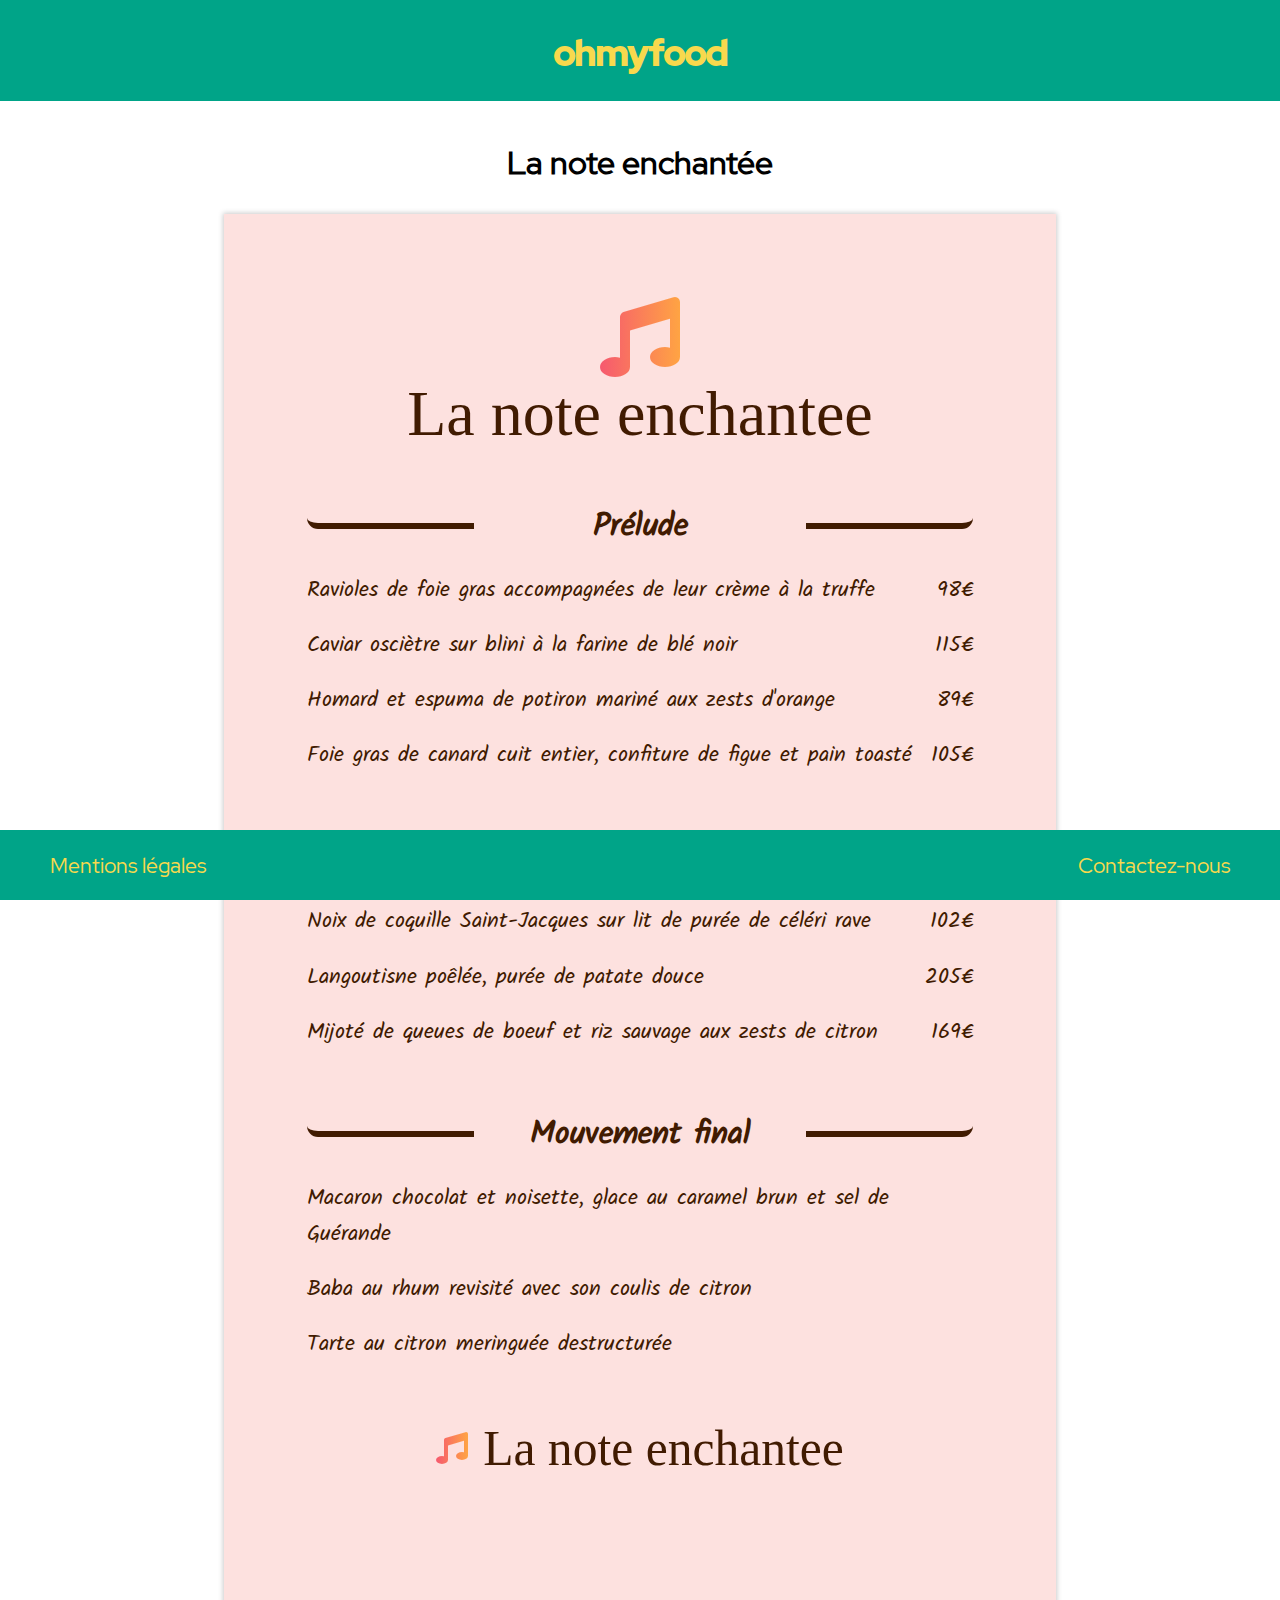
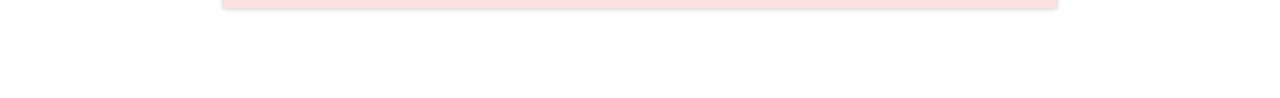
==== commit 6506e9ae: "animations, bouiboui et media" ====
--- a/lanotenenchantee.html
+++ b/lanotenenchantee.html
@@ -10,72 +10,89 @@
 
 </head>
 
-<body >
+<body>
     <header class="header">
 
-        <a href="index.html" >
+        <a href="index.html">
             <div class="header_logo">ohmyfood</div>
         </a>
 
     </header>
 
     <section class="cadremenu">
-    
-    <h1>La note enchantée</h1>
-<article class="menu noteenchantee-menu ">
-    <div class="menu_title noteenchantee-menu_title"> <i class="fas fa-music"></i><p>La note enchantee</p></div>
-    <h2>Prélude</h2>
-    <ul>
-        <li class="menu_line">
-            <p class="menu_item">Ravioles de foie gras accompagnées de leur crème à la truffe</p>
-            <p class="menu_price">98€</p>
-        </li>
-        <li class="menu_line">
-            <p class="menu_item">Caviar osciètre sur blini à la farine de blé noir</p>
-            <p class="menu_price">115€</p>
-        </li>
-        <li class="menu_line">
-            <p class="menu_item">Homard et espuma de potiron mariné aux zests d'orange</p>
-            <p class="menu_price">89€</p>
-        </li>
-        <li class="menu_line">
-            <p class="menu_item">Foie gras de canard cuit entier, confiture de figue et pain toasté</p>
-            <p class="menu_price">105€</p>
-        </li>
-    </ul>
-    <h2>Point d'orgue</h2>
-    <ul>
-        <li class="menu_line">
-            <p class="menu_item">Noix de coquille Saint-Jacques sur lit de purée de céléri rave</p>
-            <p class="menu_price">102€</p>
-        </li>
-        <li class="menu_line">
-            <p class="menu_item">Langoutisne poêlée, purée de patate douce</p>
-            <p class="menu_price">205€</p>
-        </li>
-        <li class="menu_line">
-            <p class="menu_item">Mijoté de queues de boeuf et riz sauvage aux zests de citron</p>
-            <p class="menu_price">169€</p>
-        </li>
-    </ul>
-    <h2>Mouvement final</h2>
-    <ul>
-        <li class="menu_line">
-            <p class="menu_item">Macaron chocolat et noisette, glace au caramel brun et sel de Guérande</p>
-          
-        </li>
-        <li class="menu_line">
-            <p class="menu_item"> Baba au rhum revisité avec son coulis de citron</p>
-           
-        </li>
-        <li class="menu_line">
-            <p class="menu_item">Tarte au citron meringuée destructurée</p>
-            
-        </li>
-    </ul>
-    <div class="noteenchantee-menu_endtitle"><i class="fas fa-music"></i> La note enchantee</div>
- 
-</article>
+
+        <h1>La note enchantée</h1>
+        <article class="menu noteenchantee-menu ">
+
+            <div class="menu_title noteenchantee-menu_title"> <i class="fas fa-music"></i>
+                <p>La note enchantee</p>
+            </div>
+
+            <div class="menu_separation hr_note hr_note--1">
+                <div class="menu_separation_boite">
+                    <h2 class="h2_note">Prélude</h2>
+                </div>
+            </div>
+
+            <ul>
+                <li class="menu_line">
+                    <p class="menu_item">Ravioles de foie gras accompagnées de leur crème à la truffe</p>
+                    <p class="menu_price">98€</p>
+                </li>
+                <li class="menu_line">
+                    <p class="menu_item">Caviar osciètre sur blini à la farine de blé noir</p>
+                    <p class="menu_price">115€</p>
+                </li>
+                <li class="menu_line">
+                    <p class="menu_item">Homard et espuma de potiron mariné aux zests d'orange</p>
+                    <p class="menu_price">89€</p>
+                </li>
+                <li class="menu_line">
+                    <p class="menu_item">Foie gras de canard cuit entier, confiture de figue et pain toasté</p>
+                    <p class="menu_price">105€</p>
+                </li>
+            </ul>
+            <div class="menu_separation hr_note hr_note--2">
+                <div class="menu_separation_boite">
+                    <h2 class="h2_note">Point d'orgue</h2>
+                </div>
+            </div>
+            <ul>
+                <li class="menu_line">
+                    <p class="menu_item">Noix de coquille Saint-Jacques sur lit de purée de céléri rave</p>
+                    <p class="menu_price">102€</p>
+                </li>
+                <li class="menu_line">
+                    <p class="menu_item">Langoutisne poêlée, purée de patate douce</p>
+                    <p class="menu_price">205€</p>
+                </li>
+                <li class="menu_line">
+                    <p class="menu_item">Mijoté de queues de boeuf et riz sauvage aux zests de citron</p>
+                    <p class="menu_price">169€</p>
+                </li>
+            </ul>
+            <div class="menu_separation hr_note hr_note--3">
+                <div class="menu_separation_boite">
+                    <h2 class="h2_note">Mouvement final</h2>
+                </div>
+            </div>
+            <ul>
+                <li class="menu_line">
+                    <p class="menu_item">Macaron chocolat et noisette, glace au caramel brun et sel de Guérande</p>
+
+                </li>
+                <li class="menu_line">
+                    <p class="menu_item"> Baba au rhum revisité avec son coulis de citron</p>
+
+                </li>
+                <li class="menu_line">
+                    <p class="menu_item">Tarte au citron meringuée destructurée</p>
+
+                </li>
+            </ul>
+            <div class="noteenchantee-menu_endtitle"><i class="fas fa-music"></i> La note enchantee</div>
+
+        </article>
     </section>
 
 
--- a/css/style.css
+++ b/css/style.css
@@ -1,7 +1,7 @@
-﻿@font-face{src:url("../css/fonts/RedHatDisplay/RedHatDisplay-Regular.ttf") format("truetype");font-family:"redhatdisplay-regular"}@font-face{src:url("../css/fonts/RedHatDisplay/RedHatDisplay-Black.ttf") format("truetype");font-family:"redhatdisplay-black"}*{margin:0;padding:0;font-family:"redhatdisplay-regular",sans-serif}a{text-decoration:none}ul{list-style:none}h1{text-align:center}/*!
+﻿@font-face{src:url("../css/fonts/RedHatDisplay/RedHatDisplay-Regular.ttf") format("truetype");font-family:"redhatdisplay-regular"}@font-face{src:url("../css/fonts/RedHatDisplay/RedHatDisplay-Black.ttf") format("truetype");font-family:"redhatdisplay-black"}@font-face{src:url("../css/fonts/Kalam/Kalam-Regular.ttf") format("truetype");font-family:"kalam-regular";font-weight:400}@font-face{font-family:"mashanzheng";src:url("../css/fonts/Ma_Shan_Zheng/MaShanZheng-Regular.ttf") format("truetype")}@font-face{src:url("../css/fonts/Kaushan_Script/KaushanScript-Regular.ttf") format("truetype");font-family:"kaushanscript-regular";font-weight:400}@font-face{src:url("../css/fonts/Redressed/Redressed-Regular.ttf") format("truetype");font-family:"redressed-regular";font-weight:700}@font-face{src:url("../css/fonts/PTSerif/PTSerif-Regular.ttf") format("truetype");font-family:"ptserif-regular";font-weight:400}@font-face{src:url("../css/fonts/PTSerif/PTSerif-Bold.ttf") format("truetype");font-family:"ptserif-bold";font-weight:600}@font-face{src:url("../css/fonts/Parisienne/Parisienne-Regular.ttf") format("truetype");font-family:"parisienne-regular";font-weight:400}*{margin:0;padding:0}a{text-decoration:none}ul{list-style:none}h1{text-align:center}/*!
  * Font Awesome Free 5.13.0 by @fontawesome - https://fontawesome.com
  * License - https://fontawesome.com/license/free (Icons: CC BY 4.0, Fonts: SIL OFL 1.1, Code: MIT License)
  */.fa,.fas,.far,.fal,.fad,.fab{-moz-osx-font-smoothing:grayscale;-webkit-font-smoothing:antialiased;display:inline-block;font-style:normal;font-variant:normal;text-rendering:auto;line-height:1}.fa-lg{font-size:1.3333333333em;line-height:.75em;vertical-align:-0.0667em}.fa-xs{font-size:.75em}.fa-sm{font-size:.875em}.fa-1x{font-size:1em}.fa-2x{font-size:2em}.fa-3x{font-size:3em}.fa-4x{font-size:4em}.fa-5x{font-size:5em}.fa-6x{font-size:6em}.fa-7x{font-size:7em}.fa-8x{font-size:8em}.fa-9x{font-size:9em}.fa-10x{font-size:10em}.fa-fw{text-align:center;width:1.25em}.fa-ul{list-style-type:none;margin-left:2.5em;padding-left:0}.fa-ul>li{position:relative}.fa-li{left:-2em;position:absolute;text-align:center;width:2em;line-height:inherit}.fa-border{border:solid .08em #eee;border-radius:.1em;padding:.2em .25em .15em}.fa-pull-left{float:left}.fa-pull-right{float:right}.fa.fa-pull-left,.fas.fa-pull-left,.far.fa-pull-left,.fal.fa-pull-left,.fab.fa-pull-left{margin-right:.3em}.fa.fa-pull-right,.fas.fa-pull-right,.far.fa-pull-right,.fal.fa-pull-right,.fab.fa-pull-right{margin-left:.3em}.fa-spin{animation:fa-spin 2s infinite linear}.fa-pulse{animation:fa-spin 1s infinite steps(8)}@keyframes fa-spin{0%{transform:rotate(0deg)}100%{transform:rotate(360deg)}}.fa-rotate-90{-ms-filter:"progid:DXImageTransform.Microsoft.BasicImage(rotation=1)";transform:rotate(90deg)}.fa-rotate-180{-ms-filter:"progid:DXImageTransform.Microsoft.BasicImage(rotation=2)";transform:rotate(180deg)}.fa-rotate-270{-ms-filter:"progid:DXImageTransform.Microsoft.BasicImage(rotation=3)";transform:rotate(270deg)}.fa-flip-horizontal{-ms-filter:"progid:DXImageTransform.Microsoft.BasicImage(rotation=0, mirror=1)";transform:scale(-1, 1)}.fa-flip-vertical{-ms-filter:"progid:DXImageTransform.Microsoft.BasicImage(rotation=2, mirror=1)";transform:scale(1, -1)}.fa-flip-both,.fa-flip-horizontal.fa-flip-vertical{-ms-filter:"progid:DXImageTransform.Microsoft.BasicImage(rotation=2, mirror=1)";transform:scale(-1, -1)}:root .fa-rotate-90,:root .fa-rotate-180,:root .fa-rotate-270,:root .fa-flip-horizontal,:root .fa-flip-vertical,:root .fa-flip-both{filter:none}.fa-stack{display:inline-block;height:2em;line-height:2em;position:relative;vertical-align:middle;width:2.5em}.fa-stack-1x,.fa-stack-2x{left:0;position:absolute;text-align:center;width:100%}.fa-stack-1x{line-height:inherit}.fa-stack-2x{font-size:2em}.fa-inverse{color:#fff}.fa-500px:before{content:""}.fa-accessible-icon:before{content:""}.fa-accusoft:before{content:""}.fa-acquisitions-incorporated:before{content:""}.fa-ad:before{content:""}.fa-address-book:before{content:""}.fa-address-card:before{content:""}.fa-adjust:before{content:""}.fa-adn:before{content:""}.fa-adobe:before{content:""}.fa-adversal:before{content:""}.fa-affiliatetheme:before{content:""}.fa-air-freshener:before{content:""}.fa-airbnb:before{content:""}.fa-algolia:before{content:""}.fa-align-center:before{content:""}.fa-align-justify:before{content:""}.fa-align-left:before{content:""}.fa-align-right:before{content:""}.fa-alipay:before{content:""}.fa-allergies:before{content:""}.fa-amazon:before{content:""}.fa-amazon-pay:before{content:""}.fa-ambulance:before{content:""}.fa-american-sign-language-interpreting:before{content:""}.fa-amilia:before{content:""}.fa-anchor:before{content:""}.fa-android:before{content:""}.fa-angellist:before{content:""}.fa-angle-double-down:before{content:""}.fa-angle-double-left:before{content:""}.fa-angle-double-right:before{content:""}.fa-angle-double-up:before{content:""}.fa-angle-down:before{content:""}.fa-angle-left:before{content:""}.fa-angle-right:before{content:""}.fa-angle-up:before{content:""}.fa-angry:before{content:""}.fa-angrycreative:before{content:""}.fa-angular:before{content:""}.fa-ankh:before{content:""}.fa-app-store:before{content:""}.fa-app-store-ios:before{content:""}.fa-apper:before{content:""}.fa-apple:before{content:""}.fa-apple-alt:before{content:""}.fa-apple-pay:before{content:""}.fa-archive:before{content:""}.fa-archway:before{content:""}.fa-arrow-alt-circle-down:before{content:""}.fa-arrow-alt-circle-left:before{content:""}.fa-arrow-alt-circle-right:before{content:""}.fa-arrow-alt-circle-up:before{content:""}.fa-arrow-circle-down:before{content:""}.fa-arrow-circle-left:before{content:""}.fa-arrow-circle-right:before{content:""}.fa-arrow-circle-up:before{content:""}.fa-arrow-down:before{content:""}.fa-arrow-left:before{content:""}.fa-arrow-right:before{content:""}.fa-arrow-up:before{content:""}.fa-arrows-alt:before{content:""}.fa-arrows-alt-h:before{content:""}.fa-arrows-alt-v:before{content:""}.fa-artstation:before{content:""}.fa-assistive-listening-systems:before{content:""}.fa-asterisk:before{content:""}.fa-asymmetrik:before{content:""}.fa-at:before{content:""}.fa-atlas:before{content:""}.fa-atlassian:before{content:""}.fa-atom:before{content:""}.fa-audible:before{content:""}.fa-audio-description:before{content:""}.fa-autoprefixer:before{content:""}.fa-avianex:before{content:""}.fa-aviato:before{content:""}.fa-award:before{content:""}.fa-aws:before{content:""}.fa-baby:before{content:""}.fa-baby-carriage:before{content:""}.fa-backspace:before{content:""}.fa-backward:before{content:""}.fa-bacon:before{content:""}.fa-bahai:before{content:""}.fa-balance-scale:before{content:""}.fa-balance-scale-left:before{content:""}.fa-balance-scale-right:before{content:""}.fa-ban:before{content:""}.fa-band-aid:before{content:""}.fa-bandcamp:before{content:""}.fa-barcode:before{content:""}.fa-bars:before{content:""}.fa-baseball-ball:before{content:""}.fa-basketball-ball:before{content:""}.fa-bath:before{content:""}.fa-battery-empty:before{content:""}.fa-battery-full:before{content:""}.fa-battery-half:before{content:""}.fa-battery-quarter:before{content:""}.fa-battery-three-quarters:before{content:""}.fa-battle-net:before{content:""}.fa-bed:before{content:""}.fa-beer:before{content:""}.fa-behance:before{content:""}.fa-behance-square:before{content:""}.fa-bell:before{content:""}.fa-bell-slash:before{content:""}.fa-bezier-curve:before{content:""}.fa-bible:before{content:""}.fa-bicycle:before{content:""}.fa-biking:before{content:""}.fa-bimobject:before{content:""}.fa-binoculars:before{content:""}.fa-biohazard:before{content:""}.fa-birthday-cake:before{content:""}.fa-bitbucket:before{content:""}.fa-bitcoin:before{content:""}.fa-bity:before{content:""}.fa-black-tie:before{content:""}.fa-blackberry:before{content:""}.fa-blender:before{content:""}.fa-blender-phone:before{content:""}.fa-blind:before{content:""}.fa-blog:before{content:""}.fa-blogger:before{content:""}.fa-blogger-b:before{content:""}.fa-bluetooth:before{content:""}.fa-bluetooth-b:before{content:""}.fa-bold:before{content:""}.fa-bolt:before{content:""}.fa-bomb:before{content:""}.fa-bone:before{content:""}.fa-bong:before{content:""}.fa-book:before{content:""}.fa-book-dead:before{content:""}.fa-book-medical:before{content:""}.fa-book-open:before{content:""}.fa-book-reader:before{content:""}.fa-bookmark:before{content:""}.fa-bootstrap:before{content:""}.fa-border-all:before{content:""}.fa-border-none:before{content:""}.fa-border-style:before{content:""}.fa-bowling-ball:before{content:""}.fa-box:before{content:""}.fa-box-open:before{content:""}.fa-box-tissue:before{content:"拏"}.fa-boxes:before{content:""}.fa-braille:before{content:""}.fa-brain:before{content:""}.fa-bread-slice:before{content:""}.fa-briefcase:before{content:""}.fa-briefcase-medical:before{content:""}.fa-broadcast-tower:before{content:""}.fa-broom:before{content:""}.fa-brush:before{content:""}.fa-btc:before{content:""}.fa-buffer:before{content:""}.fa-bug:before{content:""}.fa-building:before{content:""}.fa-bullhorn:before{content:""}.fa-bullseye:before{content:""}.fa-burn:before{content:""}.fa-buromobelexperte:before{content:""}.fa-bus:before{content:""}.fa-bus-alt:before{content:""}.fa-business-time:before{content:""}.fa-buy-n-large:before{content:""}.fa-buysellads:before{content:""}.fa-calculator:before{content:""}.fa-calendar:before{content:""}.fa-calendar-alt:before{content:""}.fa-calendar-check:before{content:""}.fa-calendar-day:before{content:""}.fa-calendar-minus:before{content:""}.fa-calendar-plus:before{content:""}.fa-calendar-times:before{content:""}.fa-calendar-week:before{content:""}.fa-camera:before{content:""}.fa-camera-retro:before{content:""}.fa-campground:before{content:""}.fa-canadian-maple-leaf:before{content:""}.fa-candy-cane:before{content:""}.fa-cannabis:before{content:""}.fa-capsules:before{content:""}.fa-car:before{content:""}.fa-car-alt:before{content:""}.fa-car-battery:before{content:""}.fa-car-crash:before{content:""}.fa-car-side:before{content:""}.fa-caravan:before{content:""}.fa-caret-down:before{content:""}.fa-caret-left:before{content:""}.fa-caret-right:before{content:""}.fa-caret-square-down:before{content:""}.fa-caret-square-left:before{content:""}.fa-caret-square-right:before{content:""}.fa-caret-square-up:before{content:""}.fa-caret-up:before{content:""}.fa-carrot:before{content:""}.fa-cart-arrow-down:before{content:""}.fa-cart-plus:before{content:""}.fa-cash-register:before{content:""}.fa-cat:before{content:""}.fa-cc-amazon-pay:before{content:""}.fa-cc-amex:before{content:""}.fa-cc-apple-pay:before{content:""}.fa-cc-diners-club:before{content:""}.fa-cc-discover:before{content:""}.fa-cc-jcb:before{content:""}.fa-cc-mastercard:before{content:""}.fa-cc-paypal:before{content:""}.fa-cc-stripe:before{content:""}.fa-cc-visa:before{content:""}.fa-centercode:before{content:""}.fa-centos:before{content:""}.fa-certificate:before{content:""}.fa-chair:before{content:""}.fa-chalkboard:before{content:""}.fa-chalkboard-teacher:before{content:""}.fa-charging-station:before{content:""}.fa-chart-area:before{content:""}.fa-chart-bar:before{content:""}.fa-chart-line:before{content:""}.fa-chart-pie:before{content:""}.fa-check:before{content:""}.fa-check-circle:before{content:""}.fa-check-double:before{content:""}.fa-check-square:before{content:""}.fa-cheese:before{content:""}.fa-chess:before{content:""}.fa-chess-bishop:before{content:""}.fa-chess-board:before{content:""}.fa-chess-king:before{content:""}.fa-chess-knight:before{content:""}.fa-chess-pawn:before{content:""}.fa-chess-queen:before{content:""}.fa-chess-rook:before{content:""}.fa-chevron-circle-down:before{content:""}.fa-chevron-circle-left:before{content:""}.fa-chevron-circle-right:before{content:""}.fa-chevron-circle-up:before{content:""}.fa-chevron-down:before{content:""}.fa-chevron-left:before{content:""}.fa-chevron-right:before{content:""}.fa-chevron-up:before{content:""}.fa-child:before{content:""}.fa-chrome:before{content:""}.fa-chromecast:before{content:""}.fa-church:before{content:""}.fa-circle:before{content:""}.fa-circle-notch:before{content:""}.fa-city:before{content:""}.fa-clinic-medical:before{content:""}.fa-clipboard:before{content:""}.fa-clipboard-check:before{content:""}.fa-clipboard-list:before{content:""}.fa-clock:before{content:""}.fa-clone:before{content:""}.fa-closed-captioning:before{content:""}.fa-cloud:before{content:""}.fa-cloud-download-alt:before{content:""}.fa-cloud-meatball:before{content:""}.fa-cloud-moon:before{content:""}.fa-cloud-moon-rain:before{content:""}.fa-cloud-rain:before{content:""}.fa-cloud-showers-heavy:before{content:""}.fa-cloud-sun:before{content:""}.fa-cloud-sun-rain:before{content:""}.fa-cloud-upload-alt:before{content:""}.fa-cloudscale:before{content:""}.fa-cloudsmith:before{content:""}.fa-cloudversify:before{content:""}.fa-cocktail:before{content:""}.fa-code:before{content:""}.fa-code-branch:before{content:""}.fa-codepen:before{content:""}.fa-codiepie:before{content:""}.fa-coffee:before{content:""}.fa-cog:before{content:""}.fa-cogs:before{content:""}.fa-coins:before{content:""}.fa-columns:before{content:""}.fa-comment:before{content:""}.fa-comment-alt:before{content:""}.fa-comment-dollar:before{content:""}.fa-comment-dots:before{content:""}.fa-comment-medical:before{content:""}.fa-comment-slash:before{content:""}.fa-comments:before{content:""}.fa-comments-dollar:before{content:""}.fa-compact-disc:before{content:""}.fa-compass:before{content:""}.fa-compress:before{content:""}.fa-compress-alt:before{content:""}.fa-compress-arrows-alt:before{content:""}.fa-concierge-bell:before{content:""}.fa-confluence:before{content:""}.fa-connectdevelop:before{content:""}.fa-contao:before{content:""}.fa-cookie:before{content:""}.fa-cookie-bite:before{content:""}.fa-copy:before{content:""}.fa-copyright:before{content:""}.fa-cotton-bureau:before{content:""}.fa-couch:before{content:""}.fa-cpanel:before{content:""}.fa-creative-commons:before{content:""}.fa-creative-commons-by:before{content:""}.fa-creative-commons-nc:before{content:""}.fa-creative-commons-nc-eu:before{content:""}.fa-creative-commons-nc-jp:before{content:""}.fa-creative-commons-nd:before{content:""}.fa-creative-commons-pd:before{content:""}.fa-creative-commons-pd-alt:before{content:""}.fa-creative-commons-remix:before{content:""}.fa-creative-commons-sa:before{content:""}.fa-creative-commons-sampling:before{content:""}.fa-creative-commons-sampling-plus:before{content:""}.fa-creative-commons-share:before{content:""}.fa-creative-commons-zero:before{content:""}.fa-credit-card:before{content:""}.fa-critical-role:before{content:""}.fa-crop:before{content:""}.fa-crop-alt:before{content:""}.fa-cross:before{content:""}.fa-crosshairs:before{content:""}.fa-crow:before{content:""}.fa-crown:before{content:""}.fa-crutch:before{content:""}.fa-css3:before{content:""}.fa-css3-alt:before{content:""}.fa-cube:before{content:""}.fa-cubes:before{content:""}.fa-cut:before{content:""}.fa-cuttlefish:before{content:""}.fa-d-and-d:before{content:""}.fa-d-and-d-beyond:before{content:""}.fa-dailymotion:before{content:"勒"}.fa-dashcube:before{content:""}.fa-database:before{content:""}.fa-deaf:before{content:""}.fa-delicious:before{content:""}.fa-democrat:before{content:""}.fa-deploydog:before{content:""}.fa-deskpro:before{content:""}.fa-desktop:before{content:""}.fa-dev:before{content:""}.fa-deviantart:before{content:""}.fa-dharmachakra:before{content:""}.fa-dhl:before{content:""}.fa-diagnoses:before{content:""}.fa-diaspora:before{content:""}.fa-dice:before{content:""}.fa-dice-d20:before{content:""}.fa-dice-d6:before{content:""}.fa-dice-five:before{content:""}.fa-dice-four:before{content:""}.fa-dice-one:before{content:""}.fa-dice-six:before{content:""}.fa-dice-three:before{content:""}.fa-dice-two:before{content:""}.fa-digg:before{content:""}.fa-digital-ocean:before{content:""}.fa-digital-tachograph:before{content:""}.fa-directions:before{content:""}.fa-discord:before{content:""}.fa-discourse:before{content:""}.fa-disease:before{content:""}.fa-divide:before{content:""}.fa-dizzy:before{content:""}.fa-dna:before{content:""}.fa-dochub:before{content:""}.fa-docker:before{content:""}.fa-dog:before{content:""}.fa-dollar-sign:before{content:""}.fa-dolly:before{content:""}.fa-dolly-flatbed:before{content:""}.fa-donate:before{content:""}.fa-door-closed:before{content:""}.fa-door-open:before{content:""}.fa-dot-circle:before{content:""}.fa-dove:before{content:""}.fa-download:before{content:""}.fa-draft2digital:before{content:""}.fa-drafting-compass:before{content:""}.fa-dragon:before{content:""}.fa-draw-polygon:before{content:""}.fa-dribbble:before{content:""}.fa-dribbble-square:before{content:""}.fa-dropbox:before{content:""}.fa-drum:before{content:""}.fa-drum-steelpan:before{content:""}.fa-drumstick-bite:before{content:""}.fa-drupal:before{content:""}.fa-dumbbell:before{content:""}.fa-dumpster:before{content:""}.fa-dumpster-fire:before{content:""}.fa-dungeon:before{content:""}.fa-dyalog:before{content:""}.fa-earlybirds:before{content:""}.fa-ebay:before{content:""}.fa-edge:before{content:""}.fa-edit:before{content:""}.fa-egg:before{content:""}.fa-eject:before{content:""}.fa-elementor:before{content:""}.fa-ellipsis-h:before{content:""}.fa-ellipsis-v:before{content:""}.fa-ello:before{content:""}.fa-ember:before{content:""}.fa-empire:before{content:""}.fa-envelope:before{content:""}.fa-envelope-open:before{content:""}.fa-envelope-open-text:before{content:""}.fa-envelope-square:before{content:""}.fa-envira:before{content:""}.fa-equals:before{content:""}.fa-eraser:before{content:""}.fa-erlang:before{content:""}.fa-ethereum:before{content:""}.fa-ethernet:before{content:""}.fa-etsy:before{content:""}.fa-euro-sign:before{content:""}.fa-evernote:before{content:""}.fa-exchange-alt:before{content:""}.fa-exclamation:before{content:""}.fa-exclamation-circle:before{content:""}.fa-exclamation-triangle:before{content:""}.fa-expand:before{content:""}.fa-expand-alt:before{content:""}.fa-expand-arrows-alt:before{content:""}.fa-expeditedssl:before{content:""}.fa-external-link-alt:before{content:""}.fa-external-link-square-alt:before{content:""}.fa-eye:before{content:""}.fa-eye-dropper:before{content:""}.fa-eye-slash:before{content:""}.fa-facebook:before{content:""}.fa-facebook-f:before{content:""}.fa-facebook-messenger:before{content:""}.fa-facebook-square:before{content:""}.fa-fan:before{content:""}.fa-fantasy-flight-games:before{content:""}.fa-fast-backward:before{content:""}.fa-fast-forward:before{content:""}.fa-faucet:before{content:"串"}.fa-fax:before{content:""}.fa-feather:before{content:""}.fa-feather-alt:before{content:""}.fa-fedex:before{content:""}.fa-fedora:before{content:""}.fa-female:before{content:""}.fa-fighter-jet:before{content:""}.fa-figma:before{content:""}.fa-file:before{content:""}.fa-file-alt:before{content:""}.fa-file-archive:before{content:""}.fa-file-audio:before{content:""}.fa-file-code:before{content:""}.fa-file-contract:before{content:""}.fa-file-csv:before{content:""}.fa-file-download:before{content:""}.fa-file-excel:before{content:""}.fa-file-export:before{content:""}.fa-file-image:before{content:""}.fa-file-import:before{content:""}.fa-file-invoice:before{content:""}.fa-file-invoice-dollar:before{content:""}.fa-file-medical:before{content:""}.fa-file-medical-alt:before{content:""}.fa-file-pdf:before{content:""}.fa-file-powerpoint:before{content:""}.fa-file-prescription:before{content:""}.fa-file-signature:before{content:""}.fa-file-upload:before{content:""}.fa-file-video:before{content:""}.fa-file-word:before{content:""}.fa-fill:before{content:""}.fa-fill-drip:before{content:""}.fa-film:before{content:""}.fa-filter:before{content:""}.fa-fingerprint:before{content:""}.fa-fire:before{content:""}.fa-fire-alt:before{content:""}.fa-fire-extinguisher:before{content:""}.fa-firefox:before{content:""}.fa-firefox-browser:before{content:"龜"}.fa-first-aid:before{content:""}.fa-first-order:before{content:""}.fa-first-order-alt:before{content:""}.fa-firstdraft:before{content:""}.fa-fish:before{content:""}.fa-fist-raised:before{content:""}.fa-flag:before{content:""}.fa-flag-checkered:before{content:""}.fa-flag-usa:before{content:""}.fa-flask:before{content:""}.fa-flickr:before{content:""}.fa-flipboard:before{content:""}.fa-flushed:before{content:""}.fa-fly:before{content:""}.fa-folder:before{content:""}.fa-folder-minus:before{content:""}.fa-folder-open:before{content:""}.fa-folder-plus:before{content:""}.fa-font:before{content:""}.fa-font-awesome:before{content:""}.fa-font-awesome-alt:before{content:""}.fa-font-awesome-flag:before{content:""}.fa-font-awesome-logo-full:before{content:""}.fa-fonticons:before{content:""}.fa-fonticons-fi:before{content:""}.fa-football-ball:before{content:""}.fa-fort-awesome:before{content:""}.fa-fort-awesome-alt:before{content:""}.fa-forumbee:before{content:""}.fa-forward:before{content:""}.fa-foursquare:before{content:""}.fa-free-code-camp:before{content:""}.fa-freebsd:before{content:""}.fa-frog:before{content:""}.fa-frown:before{content:""}.fa-frown-open:before{content:""}.fa-fulcrum:before{content:""}.fa-funnel-dollar:before{content:""}.fa-futbol:before{content:""}.fa-galactic-republic:before{content:""}.fa-galactic-senate:before{content:""}.fa-gamepad:before{content:""}.fa-gas-pump:before{content:""}.fa-gavel:before{content:""}.fa-gem:before{content:""}.fa-genderless:before{content:""}.fa-get-pocket:before{content:""}.fa-gg:before{content:""}.fa-gg-circle:before{content:""}.fa-ghost:before{content:""}.fa-gift:before{content:""}.fa-gifts:before{content:""}.fa-git:before{content:""}.fa-git-alt:before{content:""}.fa-git-square:before{content:""}.fa-github:before{content:""}.fa-github-alt:before{content:""}.fa-github-square:before{content:""}.fa-gitkraken:before{content:""}.fa-gitlab:before{content:""}.fa-gitter:before{content:""}.fa-glass-cheers:before{content:""}.fa-glass-martini:before{content:""}.fa-glass-martini-alt:before{content:""}.fa-glass-whiskey:before{content:""}.fa-glasses:before{content:""}.fa-glide:before{content:""}.fa-glide-g:before{content:""}.fa-globe:before{content:""}.fa-globe-africa:before{content:""}.fa-globe-americas:before{content:""}.fa-globe-asia:before{content:""}.fa-globe-europe:before{content:""}.fa-gofore:before{content:""}.fa-golf-ball:before{content:""}.fa-goodreads:before{content:""}.fa-goodreads-g:before{content:""}.fa-google:before{content:""}.fa-google-drive:before{content:""}.fa-google-play:before{content:""}.fa-google-plus:before{content:""}.fa-google-plus-g:before{content:""}.fa-google-plus-square:before{content:""}.fa-google-wallet:before{content:""}.fa-gopuram:before{content:""}.fa-graduation-cap:before{content:""}.fa-gratipay:before{content:""}.fa-grav:before{content:""}.fa-greater-than:before{content:""}.fa-greater-than-equal:before{content:""}.fa-grimace:before{content:""}.fa-grin:before{content:""}.fa-grin-alt:before{content:""}.fa-grin-beam:before{content:""}.fa-grin-beam-sweat:before{content:""}.fa-grin-hearts:before{content:""}.fa-grin-squint:before{content:""}.fa-grin-squint-tears:before{content:""}.fa-grin-stars:before{content:""}.fa-grin-tears:before{content:""}.fa-grin-tongue:before{content:""}.fa-grin-tongue-squint:before{content:""}.fa-grin-tongue-wink:before{content:""}.fa-grin-wink:before{content:""}.fa-grip-horizontal:before{content:""}.fa-grip-lines:before{content:""}.fa-grip-lines-vertical:before{content:""}.fa-grip-vertical:before{content:""}.fa-gripfire:before{content:""}.fa-grunt:before{content:""}.fa-guitar:before{content:""}.fa-gulp:before{content:""}.fa-h-square:before{content:""}.fa-hacker-news:before{content:""}.fa-hacker-news-square:before{content:""}.fa-hackerrank:before{content:""}.fa-hamburger:before{content:""}.fa-hammer:before{content:""}.fa-hamsa:before{content:""}.fa-hand-holding:before{content:""}.fa-hand-holding-heart:before{content:""}.fa-hand-holding-medical:before{content:"樂"}.fa-hand-holding-usd:before{content:""}.fa-hand-holding-water:before{content:""}.fa-hand-lizard:before{content:""}.fa-hand-middle-finger:before{content:""}.fa-hand-paper:before{content:""}.fa-hand-peace:before{content:""}.fa-hand-point-down:before{content:""}.fa-hand-point-left:before{content:""}.fa-hand-point-right:before{content:""}.fa-hand-point-up:before{content:""}.fa-hand-pointer:before{content:""}.fa-hand-rock:before{content:""}.fa-hand-scissors:before{content:""}.fa-hand-sparkles:before{content:"諾"}.fa-hand-spock:before{content:""}.fa-hands:before{content:""}.fa-hands-helping:before{content:""}.fa-hands-wash:before{content:"丹"}.fa-handshake:before{content:""}.fa-handshake-alt-slash:before{content:"寧"}.fa-handshake-slash:before{content:"怒"}.fa-hanukiah:before{content:""}.fa-hard-hat:before{content:""}.fa-hashtag:before{content:""}.fa-hat-cowboy:before{content:""}.fa-hat-cowboy-side:before{content:""}.fa-hat-wizard:before{content:""}.fa-hdd:before{content:""}.fa-head-side-cough:before{content:"率"}.fa-head-side-cough-slash:before{content:"異"}.fa-head-side-mask:before{content:"北"}.fa-head-side-virus:before{content:"磻"}.fa-heading:before{content:""}.fa-headphones:before{content:""}.fa-headphones-alt:before{content:""}.fa-headset:before{content:""}.fa-heart:before{content:""}.fa-heart-broken:before{content:""}.fa-heartbeat:before{content:""}.fa-helicopter:before{content:""}.fa-highlighter:before{content:""}.fa-hiking:before{content:""}.fa-hippo:before{content:""}.fa-hips:before{content:""}.fa-hire-a-helper:before{content:""}.fa-history:before{content:""}.fa-hockey-puck:before{content:""}.fa-holly-berry:before{content:""}.fa-home:before{content:""}.fa-hooli:before{content:""}.fa-hornbill:before{content:""}.fa-horse:before{content:""}.fa-horse-head:before{content:""}.fa-hospital:before{content:""}.fa-hospital-alt:before{content:""}.fa-hospital-symbol:before{content:""}.fa-hospital-user:before{content:""}.fa-hot-tub:before{content:""}.fa-hotdog:before{content:""}.fa-hotel:before{content:""}.fa-hotjar:before{content:""}.fa-hourglass:before{content:""}.fa-hourglass-end:before{content:""}.fa-hourglass-half:before{content:""}.fa-hourglass-start:before{content:""}.fa-house-damage:before{content:""}.fa-house-user:before{content:"便"}.fa-houzz:before{content:""}.fa-hryvnia:before{content:""}.fa-html5:before{content:""}.fa-hubspot:before{content:""}.fa-i-cursor:before{content:""}.fa-ice-cream:before{content:""}.fa-icicles:before{content:""}.fa-icons:before{content:""}.fa-id-badge:before{content:""}.fa-id-card:before{content:""}.fa-id-card-alt:before{content:""}.fa-ideal:before{content:"邏"}.fa-igloo:before{content:""}.fa-image:before{content:""}.fa-images:before{content:""}.fa-imdb:before{content:""}.fa-inbox:before{content:""}.fa-indent:before{content:""}.fa-industry:before{content:""}.fa-infinity:before{content:""}.fa-info:before{content:""}.fa-info-circle:before{content:""}.fa-instagram:before{content:""}.fa-instagram-square:before{content:"凌"}.fa-intercom:before{content:""}.fa-internet-explorer:before{content:""}.fa-invision:before{content:""}.fa-ioxhost:before{content:""}.fa-italic:before{content:""}.fa-itch-io:before{content:""}.fa-itunes:before{content:""}.fa-itunes-note:before{content:""}.fa-java:before{content:""}.fa-jedi:before{content:""}.fa-jedi-order:before{content:""}.fa-jenkins:before{content:""}.fa-jira:before{content:""}.fa-joget:before{content:""}.fa-joint:before{content:""}.fa-joomla:before{content:""}.fa-journal-whills:before{content:""}.fa-js:before{content:""}.fa-js-square:before{content:""}.fa-jsfiddle:before{content:""}.fa-kaaba:before{content:""}.fa-kaggle:before{content:""}.fa-key:before{content:""}.fa-keybase:before{content:""}.fa-keyboard:before{content:""}.fa-keycdn:before{content:""}.fa-khanda:before{content:""}.fa-kickstarter:before{content:""}.fa-kickstarter-k:before{content:""}.fa-kiss:before{content:""}.fa-kiss-beam:before{content:""}.fa-kiss-wink-heart:before{content:""}.fa-kiwi-bird:before{content:""}.fa-korvue:before{content:""}.fa-landmark:before{content:""}.fa-language:before{content:""}.fa-laptop:before{content:""}.fa-laptop-code:before{content:""}.fa-laptop-house:before{content:"復"}.fa-laptop-medical:before{content:""}.fa-laravel:before{content:""}.fa-lastfm:before{content:""}.fa-lastfm-square:before{content:""}.fa-laugh:before{content:""}.fa-laugh-beam:before{content:""}.fa-laugh-squint:before{content:""}.fa-laugh-wink:before{content:""}.fa-layer-group:before{content:""}.fa-leaf:before{content:""}.fa-leanpub:before{content:""}.fa-lemon:before{content:""}.fa-less:before{content:""}.fa-less-than:before{content:""}.fa-less-than-equal:before{content:""}.fa-level-down-alt:before{content:""}.fa-level-up-alt:before{content:""}.fa-life-ring:before{content:""}.fa-lightbulb:before{content:""}.fa-line:before{content:""}.fa-link:before{content:""}.fa-linkedin:before{content:""}.fa-linkedin-in:before{content:""}.fa-linode:before{content:""}.fa-linux:before{content:""}.fa-lira-sign:before{content:""}.fa-list:before{content:""}.fa-list-alt:before{content:""}.fa-list-ol:before{content:""}.fa-list-ul:before{content:""}.fa-location-arrow:before{content:""}.fa-lock:before{content:""}.fa-lock-open:before{content:""}.fa-long-arrow-alt-down:before{content:""}.fa-long-arrow-alt-left:before{content:""}.fa-long-arrow-alt-right:before{content:""}.fa-long-arrow-alt-up:before{content:""}.fa-low-vision:before{content:""}.fa-luggage-cart:before{content:""}.fa-lungs:before{content:""}.fa-lungs-virus:before{content:"不"}.fa-lyft:before{content:""}.fa-magento:before{content:""}.fa-magic:before{content:""}.fa-magnet:before{content:""}.fa-mail-bulk:before{content:""}.fa-mailchimp:before{content:""}.fa-male:before{content:""}.fa-mandalorian:before{content:""}.fa-map:before{content:""}.fa-map-marked:before{content:""}.fa-map-marked-alt:before{content:""}.fa-map-marker:before{content:""}.fa-map-marker-alt:before{content:""}.fa-map-pin:before{content:""}.fa-map-signs:before{content:""}.fa-markdown:before{content:""}.fa-marker:before{content:""}.fa-mars:before{content:""}.fa-mars-double:before{content:""}.fa-mars-stroke:before{content:""}.fa-mars-stroke-h:before{content:""}.fa-mars-stroke-v:before{content:""}.fa-mask:before{content:""}.fa-mastodon:before{content:""}.fa-maxcdn:before{content:""}.fa-mdb:before{content:""}.fa-medal:before{content:""}.fa-medapps:before{content:""}.fa-medium:before{content:""}.fa-medium-m:before{content:""}.fa-medkit:before{content:""}.fa-medrt:before{content:""}.fa-meetup:before{content:""}.fa-megaport:before{content:""}.fa-meh:before{content:""}.fa-meh-blank:before{content:""}.fa-meh-rolling-eyes:before{content:""}.fa-memory:before{content:""}.fa-mendeley:before{content:""}.fa-menorah:before{content:""}.fa-mercury:before{content:""}.fa-meteor:before{content:""}.fa-microblog:before{content:"駱"}.fa-microchip:before{content:""}.fa-microphone:before{content:""}.fa-microphone-alt:before{content:""}.fa-microphone-alt-slash:before{content:""}.fa-microphone-slash:before{content:""}.fa-microscope:before{content:""}.fa-microsoft:before{content:""}.fa-minus:before{content:""}.fa-minus-circle:before{content:""}.fa-minus-square:before{content:""}.fa-mitten:before{content:""}.fa-mix:before{content:""}.fa-mixcloud:before{content:""}.fa-mixer:before{content:"稜"}.fa-mizuni:before{content:""}.fa-mobile:before{content:""}.fa-mobile-alt:before{content:""}.fa-modx:before{content:""}.fa-monero:before{content:""}.fa-money-bill:before{content:""}.fa-money-bill-alt:before{content:""}.fa-money-bill-wave:before{content:""}.fa-money-bill-wave-alt:before{content:""}.fa-money-check:before{content:""}.fa-money-check-alt:before{content:""}.fa-monument:before{content:""}.fa-moon:before{content:""}.fa-mortar-pestle:before{content:""}.fa-mosque:before{content:""}.fa-motorcycle:before{content:""}.fa-mountain:before{content:""}.fa-mouse:before{content:""}.fa-mouse-pointer:before{content:""}.fa-mug-hot:before{content:""}.fa-music:before{content:""}.fa-napster:before{content:""}.fa-neos:before{content:""}.fa-network-wired:before{content:""}.fa-neuter:before{content:""}.fa-newspaper:before{content:""}.fa-nimblr:before{content:""}.fa-node:before{content:""}.fa-node-js:before{content:""}.fa-not-equal:before{content:""}.fa-notes-medical:before{content:""}.fa-npm:before{content:""}.fa-ns8:before{content:""}.fa-nutritionix:before{content:""}.fa-object-group:before{content:""}.fa-object-ungroup:before{content:""}.fa-odnoklassniki:before{content:""}.fa-odnoklassniki-square:before{content:""}.fa-oil-can:before{content:""}.fa-old-republic:before{content:""}.fa-om:before{content:""}.fa-opencart:before{content:""}.fa-openid:before{content:""}.fa-opera:before{content:""}.fa-optin-monster:before{content:""}.fa-orcid:before{content:""}.fa-osi:before{content:""}.fa-otter:before{content:""}.fa-outdent:before{content:""}.fa-page4:before{content:""}.fa-pagelines:before{content:""}.fa-pager:before{content:""}.fa-paint-brush:before{content:""}.fa-paint-roller:before{content:""}.fa-palette:before{content:""}.fa-palfed:before{content:""}.fa-pallet:before{content:""}.fa-paper-plane:before{content:""}.fa-paperclip:before{content:""}.fa-parachute-box:before{content:""}.fa-paragraph:before{content:""}.fa-parking:before{content:""}.fa-passport:before{content:""}.fa-pastafarianism:before{content:""}.fa-paste:before{content:""}.fa-patreon:before{content:""}.fa-pause:before{content:""}.fa-pause-circle:before{content:""}.fa-paw:before{content:""}.fa-paypal:before{content:""}.fa-peace:before{content:""}.fa-pen:before{content:""}.fa-pen-alt:before{content:""}.fa-pen-fancy:before{content:""}.fa-pen-nib:before{content:""}.fa-pen-square:before{content:""}.fa-pencil-alt:before{content:""}.fa-pencil-ruler:before{content:""}.fa-penny-arcade:before{content:""}.fa-people-arrows:before{content:"泌"}.fa-people-carry:before{content:""}.fa-pepper-hot:before{content:""}.fa-percent:before{content:""}.fa-percentage:before{content:""}.fa-periscope:before{content:""}.fa-person-booth:before{content:""}.fa-phabricator:before{content:""}.fa-phoenix-framework:before{content:""}.fa-phoenix-squadron:before{content:""}.fa-phone:before{content:""}.fa-phone-alt:before{content:""}.fa-phone-slash:before{content:""}.fa-phone-square:before{content:""}.fa-phone-square-alt:before{content:""}.fa-phone-volume:before{content:""}.fa-photo-video:before{content:""}.fa-php:before{content:""}.fa-pied-piper:before{content:""}.fa-pied-piper-alt:before{content:""}.fa-pied-piper-hat:before{content:""}.fa-pied-piper-pp:before{content:""}.fa-pied-piper-square:before{content:"爛"}.fa-piggy-bank:before{content:""}.fa-pills:before{content:""}.fa-pinterest:before{content:""}.fa-pinterest-p:before{content:""}.fa-pinterest-square:before{content:""}.fa-pizza-slice:before{content:""}.fa-place-of-worship:before{content:""}.fa-plane:before{content:""}.fa-plane-arrival:before{content:""}.fa-plane-departure:before{content:""}.fa-plane-slash:before{content:"數"}.fa-play:before{content:""}.fa-play-circle:before{content:""}.fa-playstation:before{content:""}.fa-plug:before{content:""}.fa-plus:before{content:""}.fa-plus-circle:before{content:""}.fa-plus-square:before{content:""}.fa-podcast:before{content:""}.fa-poll:before{content:""}.fa-poll-h:before{content:""}.fa-poo:before{content:""}.fa-poo-storm:before{content:""}.fa-poop:before{content:""}.fa-portrait:before{content:""}.fa-pound-sign:before{content:""}.fa-power-off:before{content:""}.fa-pray:before{content:""}.fa-praying-hands:before{content:""}.fa-prescription:before{content:""}.fa-prescription-bottle:before{content:""}.fa-prescription-bottle-alt:before{content:""}.fa-print:before{content:""}.fa-procedures:before{content:""}.fa-product-hunt:before{content:""}.fa-project-diagram:before{content:""}.fa-pump-medical:before{content:"索"}.fa-pump-soap:before{content:"參"}.fa-pushed:before{content:""}.fa-puzzle-piece:before{content:""}.fa-python:before{content:""}.fa-qq:before{content:""}.fa-qrcode:before{content:""}.fa-question:before{content:""}.fa-question-circle:before{content:""}.fa-quidditch:before{content:""}.fa-quinscape:before{content:""}.fa-quora:before{content:""}.fa-quote-left:before{content:""}.fa-quote-right:before{content:""}.fa-quran:before{content:""}.fa-r-project:before{content:""}.fa-radiation:before{content:""}.fa-radiation-alt:before{content:""}.fa-rainbow:before{content:""}.fa-random:before{content:""}.fa-raspberry-pi:before{content:""}.fa-ravelry:before{content:""}.fa-react:before{content:""}.fa-reacteurope:before{content:""}.fa-readme:before{content:""}.fa-rebel:before{content:""}.fa-receipt:before{content:""}.fa-record-vinyl:before{content:""}.fa-recycle:before{content:""}.fa-red-river:before{content:""}.fa-reddit:before{content:""}.fa-reddit-alien:before{content:""}.fa-reddit-square:before{content:""}.fa-redhat:before{content:""}.fa-redo:before{content:""}.fa-redo-alt:before{content:""}.fa-registered:before{content:""}.fa-remove-format:before{content:""}.fa-renren:before{content:""}.fa-reply:before{content:""}.fa-reply-all:before{content:""}.fa-replyd:before{content:""}.fa-republican:before{content:""}.fa-researchgate:before{content:""}.fa-resolving:before{content:""}.fa-restroom:before{content:""}.fa-retweet:before{content:""}.fa-rev:before{content:""}.fa-ribbon:before{content:""}.fa-ring:before{content:""}.fa-road:before{content:""}.fa-robot:before{content:""}.fa-rocket:before{content:""}.fa-rocketchat:before{content:""}.fa-rockrms:before{content:""}.fa-route:before{content:""}.fa-rss:before{content:""}.fa-rss-square:before{content:""}.fa-ruble-sign:before{content:""}.fa-ruler:before{content:""}.fa-ruler-combined:before{content:""}.fa-ruler-horizontal:before{content:""}.fa-ruler-vertical:before{content:""}.fa-running:before{content:""}.fa-rupee-sign:before{content:""}.fa-sad-cry:before{content:""}.fa-sad-tear:before{content:""}.fa-safari:before{content:""}.fa-salesforce:before{content:""}.fa-sass:before{content:""}.fa-satellite:before{content:""}.fa-satellite-dish:before{content:""}.fa-save:before{content:""}.fa-schlix:before{content:""}.fa-school:before{content:""}.fa-screwdriver:before{content:""}.fa-scribd:before{content:""}.fa-scroll:before{content:""}.fa-sd-card:before{content:""}.fa-search:before{content:""}.fa-search-dollar:before{content:""}.fa-search-location:before{content:""}.fa-search-minus:before{content:""}.fa-search-plus:before{content:""}.fa-searchengin:before{content:""}.fa-seedling:before{content:""}.fa-sellcast:before{content:""}.fa-sellsy:before{content:""}.fa-server:before{content:""}.fa-servicestack:before{content:""}.fa-shapes:before{content:""}.fa-share:before{content:""}.fa-share-alt:before{content:""}.fa-share-alt-square:before{content:""}.fa-share-square:before{content:""}.fa-shekel-sign:before{content:""}.fa-shield-alt:before{content:""}.fa-shield-virus:before{content:"塞"}.fa-ship:before{content:""}.fa-shipping-fast:before{content:""}.fa-shirtsinbulk:before{content:""}.fa-shoe-prints:before{content:""}.fa-shopify:before{content:"綾"}.fa-shopping-bag:before{content:""}.fa-shopping-basket:before{content:""}.fa-shopping-cart:before{content:""}.fa-shopware:before{content:""}.fa-shower:before{content:""}.fa-shuttle-van:before{content:""}.fa-sign:before{content:""}.fa-sign-in-alt:before{content:""}.fa-sign-language:before{content:""}.fa-sign-out-alt:before{content:""}.fa-signal:before{content:""}.fa-signature:before{content:""}.fa-sim-card:before{content:""}.fa-simplybuilt:before{content:""}.fa-sistrix:before{content:""}.fa-sitemap:before{content:""}.fa-sith:before{content:""}.fa-skating:before{content:""}.fa-sketch:before{content:""}.fa-skiing:before{content:""}.fa-skiing-nordic:before{content:""}.fa-skull:before{content:""}.fa-skull-crossbones:before{content:""}.fa-skyatlas:before{content:""}.fa-skype:before{content:""}.fa-slack:before{content:""}.fa-slack-hash:before{content:""}.fa-slash:before{content:""}.fa-sleigh:before{content:""}.fa-sliders-h:before{content:""}.fa-slideshare:before{content:""}.fa-smile:before{content:""}.fa-smile-beam:before{content:""}.fa-smile-wink:before{content:""}.fa-smog:before{content:""}.fa-smoking:before{content:""}.fa-smoking-ban:before{content:""}.fa-sms:before{content:""}.fa-snapchat:before{content:""}.fa-snapchat-ghost:before{content:""}.fa-snapchat-square:before{content:""}.fa-snowboarding:before{content:""}.fa-snowflake:before{content:""}.fa-snowman:before{content:""}.fa-snowplow:before{content:""}.fa-soap:before{content:"葉"}.fa-socks:before{content:""}.fa-solar-panel:before{content:""}.fa-sort:before{content:""}.fa-sort-alpha-down:before{content:""}.fa-sort-alpha-down-alt:before{content:""}.fa-sort-alpha-up:before{content:""}.fa-sort-alpha-up-alt:before{content:""}.fa-sort-amount-down:before{content:""}.fa-sort-amount-down-alt:before{content:""}.fa-sort-amount-up:before{content:""}.fa-sort-amount-up-alt:before{content:""}.fa-sort-down:before{content:""}.fa-sort-numeric-down:before{content:""}.fa-sort-numeric-down-alt:before{content:""}.fa-sort-numeric-up:before{content:""}.fa-sort-numeric-up-alt:before{content:""}.fa-sort-up:before{content:""}.fa-soundcloud:before{content:""}.fa-sourcetree:before{content:""}.fa-spa:before{content:""}.fa-space-shuttle:before{content:""}.fa-speakap:before{content:""}.fa-speaker-deck:before{content:""}.fa-spell-check:before{content:""}.fa-spider:before{content:""}.fa-spinner:before{content:""}.fa-splotch:before{content:""}.fa-spotify:before{content:""}.fa-spray-can:before{content:""}.fa-square:before{content:""}.fa-square-full:before{content:""}.fa-square-root-alt:before{content:""}.fa-squarespace:before{content:""}.fa-stack-exchange:before{content:""}.fa-stack-overflow:before{content:""}.fa-stackpath:before{content:""}.fa-stamp:before{content:""}.fa-star:before{content:""}.fa-star-and-crescent:before{content:""}.fa-star-half:before{content:""}.fa-star-half-alt:before{content:""}.fa-star-of-david:before{content:""}.fa-star-of-life:before{content:""}.fa-staylinked:before{content:""}.fa-steam:before{content:""}.fa-steam-square:before{content:""}.fa-steam-symbol:before{content:""}.fa-step-backward:before{content:""}.fa-step-forward:before{content:""}.fa-stethoscope:before{content:""}.fa-sticker-mule:before{content:""}.fa-sticky-note:before{content:""}.fa-stop:before{content:""}.fa-stop-circle:before{content:""}.fa-stopwatch:before{content:""}.fa-stopwatch-20:before{content:"說"}.fa-store:before{content:""}.fa-store-alt:before{content:""}.fa-store-alt-slash:before{content:"殺"}.fa-store-slash:before{content:"辰"}.fa-strava:before{content:""}.fa-stream:before{content:""}.fa-street-view:before{content:""}.fa-strikethrough:before{content:""}.fa-stripe:before{content:""}.fa-stripe-s:before{content:""}.fa-stroopwafel:before{content:""}.fa-studiovinari:before{content:""}.fa-stumbleupon:before{content:""}.fa-stumbleupon-circle:before{content:""}.fa-subscript:before{content:""}.fa-subway:before{content:""}.fa-suitcase:before{content:""}.fa-suitcase-rolling:before{content:""}.fa-sun:before{content:""}.fa-superpowers:before{content:""}.fa-superscript:before{content:""}.fa-supple:before{content:""}.fa-surprise:before{content:""}.fa-suse:before{content:""}.fa-swatchbook:before{content:""}.fa-swift:before{content:""}.fa-swimmer:before{content:""}.fa-swimming-pool:before{content:""}.fa-symfony:before{content:""}.fa-synagogue:before{content:""}.fa-sync:before{content:""}.fa-sync-alt:before{content:""}.fa-syringe:before{content:""}.fa-table:before{content:""}.fa-table-tennis:before{content:""}.fa-tablet:before{content:""}.fa-tablet-alt:before{content:""}.fa-tablets:before{content:""}.fa-tachometer-alt:before{content:""}.fa-tag:before{content:""}.fa-tags:before{content:""}.fa-tape:before{content:""}.fa-tasks:before{content:""}.fa-taxi:before{content:""}.fa-teamspeak:before{content:""}.fa-teeth:before{content:""}.fa-teeth-open:before{content:""}.fa-telegram:before{content:""}.fa-telegram-plane:before{content:""}.fa-temperature-high:before{content:""}.fa-temperature-low:before{content:""}.fa-tencent-weibo:before{content:""}.fa-tenge:before{content:""}.fa-terminal:before{content:""}.fa-text-height:before{content:""}.fa-text-width:before{content:""}.fa-th:before{content:""}.fa-th-large:before{content:""}.fa-th-list:before{content:""}.fa-the-red-yeti:before{content:""}.fa-theater-masks:before{content:""}.fa-themeco:before{content:""}.fa-themeisle:before{content:""}.fa-thermometer:before{content:""}.fa-thermometer-empty:before{content:""}.fa-thermometer-full:before{content:""}.fa-thermometer-half:before{content:""}.fa-thermometer-quarter:before{content:""}.fa-thermometer-three-quarters:before{content:""}.fa-think-peaks:before{content:""}.fa-thumbs-down:before{content:""}.fa-thumbs-up:before{content:""}.fa-thumbtack:before{content:""}.fa-ticket-alt:before{content:""}.fa-times:before{content:""}.fa-times-circle:before{content:""}.fa-tint:before{content:""}.fa-tint-slash:before{content:""}.fa-tired:before{content:""}.fa-toggle-off:before{content:""}.fa-toggle-on:before{content:""}.fa-toilet:before{content:""}.fa-toilet-paper:before{content:""}.fa-toilet-paper-slash:before{content:"沈"}.fa-toolbox:before{content:""}.fa-tools:before{content:""}.fa-tooth:before{content:""}.fa-torah:before{content:""}.fa-torii-gate:before{content:""}.fa-tractor:before{content:""}.fa-trade-federation:before{content:""}.fa-trademark:before{content:""}.fa-traffic-light:before{content:""}.fa-trailer:before{content:"論"}.fa-train:before{content:""}.fa-tram:before{content:""}.fa-transgender:before{content:""}.fa-transgender-alt:before{content:""}.fa-trash:before{content:""}.fa-trash-alt:before{content:""}.fa-trash-restore:before{content:""}.fa-trash-restore-alt:before{content:""}.fa-tree:before{content:""}.fa-trello:before{content:""}.fa-tripadvisor:before{content:""}.fa-trophy:before{content:""}.fa-truck:before{content:""}.fa-truck-loading:before{content:""}.fa-truck-monster:before{content:""}.fa-truck-moving:before{content:""}.fa-truck-pickup:before{content:""}.fa-tshirt:before{content:""}.fa-tty:before{content:""}.fa-tumblr:before{content:""}.fa-tumblr-square:before{content:""}.fa-tv:before{content:""}.fa-twitch:before{content:""}.fa-twitter:before{content:""}.fa-twitter-square:before{content:""}.fa-typo3:before{content:""}.fa-uber:before{content:""}.fa-ubuntu:before{content:""}.fa-uikit:before{content:""}.fa-umbraco:before{content:""}.fa-umbrella:before{content:""}.fa-umbrella-beach:before{content:""}.fa-underline:before{content:""}.fa-undo:before{content:""}.fa-undo-alt:before{content:""}.fa-uniregistry:before{content:""}.fa-unity:before{content:"雷"}.fa-universal-access:before{content:""}.fa-university:before{content:""}.fa-unlink:before{content:""}.fa-unlock:before{content:""}.fa-unlock-alt:before{content:""}.fa-untappd:before{content:""}.fa-upload:before{content:""}.fa-ups:before{content:""}.fa-usb:before{content:""}.fa-user:before{content:""}.fa-user-alt:before{content:""}.fa-user-alt-slash:before{content:""}.fa-user-astronaut:before{content:""}.fa-user-check:before{content:""}.fa-user-circle:before{content:""}.fa-user-clock:before{content:""}.fa-user-cog:before{content:""}.fa-user-edit:before{content:""}.fa-user-friends:before{content:""}.fa-user-graduate:before{content:""}.fa-user-injured:before{content:""}.fa-user-lock:before{content:""}.fa-user-md:before{content:""}.fa-user-minus:before{content:""}.fa-user-ninja:before{content:""}.fa-user-nurse:before{content:""}.fa-user-plus:before{content:""}.fa-user-secret:before{content:""}.fa-user-shield:before{content:""}.fa-user-slash:before{content:""}.fa-user-tag:before{content:""}.fa-user-tie:before{content:""}.fa-user-times:before{content:""}.fa-users:before{content:""}.fa-users-cog:before{content:""}.fa-usps:before{content:""}.fa-ussunnah:before{content:""}.fa-utensil-spoon:before{content:""}.fa-utensils:before{content:""}.fa-vaadin:before{content:""}.fa-vector-square:before{content:""}.fa-venus:before{content:""}.fa-venus-double:before{content:""}.fa-venus-mars:before{content:""}.fa-viacoin:before{content:""}.fa-viadeo:before{content:""}.fa-viadeo-square:before{content:""}.fa-vial:before{content:""}.fa-vials:before{content:""}.fa-viber:before{content:""}.fa-video:before{content:""}.fa-video-slash:before{content:""}.fa-vihara:before{content:""}.fa-vimeo:before{content:""}.fa-vimeo-square:before{content:""}.fa-vimeo-v:before{content:""}.fa-vine:before{content:""}.fa-virus:before{content:"若"}.fa-virus-slash:before{content:"掠"}.fa-viruses:before{content:"略"}.fa-vk:before{content:""}.fa-vnv:before{content:""}.fa-voicemail:before{content:""}.fa-volleyball-ball:before{content:""}.fa-volume-down:before{content:""}.fa-volume-mute:before{content:""}.fa-volume-off:before{content:""}.fa-volume-up:before{content:""}.fa-vote-yea:before{content:""}.fa-vr-cardboard:before{content:""}.fa-vuejs:before{content:""}.fa-walking:before{content:""}.fa-wallet:before{content:""}.fa-warehouse:before{content:""}.fa-water:before{content:""}.fa-wave-square:before{content:""}.fa-waze:before{content:""}.fa-weebly:before{content:""}.fa-weibo:before{content:""}.fa-weight:before{content:""}.fa-weight-hanging:before{content:""}.fa-weixin:before{content:""}.fa-whatsapp:before{content:""}.fa-whatsapp-square:before{content:""}.fa-wheelchair:before{content:""}.fa-whmcs:before{content:""}.fa-wifi:before{content:""}.fa-wikipedia-w:before{content:""}.fa-wind:before{content:""}.fa-window-close:before{content:""}.fa-window-maximize:before{content:""}.fa-window-minimize:before{content:""}.fa-window-restore:before{content:""}.fa-windows:before{content:""}.fa-wine-bottle:before{content:""}.fa-wine-glass:before{content:""}.fa-wine-glass-alt:before{content:""}.fa-wix:before{content:""}.fa-wizards-of-the-coast:before{content:""}.fa-wolf-pack-battalion:before{content:""}.fa-won-sign:before{content:""}.fa-wordpress:before{content:""}.fa-wordpress-simple:before{content:""}.fa-wpbeginner:before{content:""}.fa-wpexplorer:before{content:""}.fa-wpforms:before{content:""}.fa-wpressr:before{content:""}.fa-wrench:before{content:""}.fa-x-ray:before{content:""}.fa-xbox:before{content:""}.fa-xing:before{content:""}.fa-xing-square:before{content:""}.fa-y-combinator:before{content:""}.fa-yahoo:before{content:""}.fa-yammer:before{content:""}.fa-yandex:before{content:""}.fa-yandex-international:before{content:""}.fa-yarn:before{content:""}.fa-yelp:before{content:""}.fa-yen-sign:before{content:""}.fa-yin-yang:before{content:""}.fa-yoast:before{content:""}.fa-youtube:before{content:""}.fa-youtube-square:before{content:""}.fa-zhihu:before{content:""}.sr-only{border:0;clip:rect(0, 0, 0, 0);height:1px;margin:-1px;overflow:hidden;padding:0;position:absolute;width:1px}.sr-only-focusable:active,.sr-only-focusable:focus{clip:auto;height:auto;margin:0;overflow:visible;position:static;width:auto}/*!
  * Font Awesome Free 5.13.0 by @fontawesome - https://fontawesome.com
  * License - https://fontawesome.com/license/free (Icons: CC BY 4.0, Fonts: SIL OFL 1.1, Code: MIT License)
- */@font-face{font-family:"Font Awesome 5 Free";font-style:normal;font-weight:900;font-display:block;src:url("../css/fonts/fontawesome/webfonts/fa-solid-900.eot");src:url("../css/fonts/fontawesome/webfonts/fa-solid-900.eot?#iefix") format("embedded-opentype"),url("../css/fonts/fontawesome/webfonts/fa-solid-900.woff2") format("woff2"),url("../css/fonts/fontawesome/webfonts/fa-solid-900.woff") format("woff"),url("../css/fonts/fontawesome/webfonts/fa-solid-900.ttf") format("truetype"),url("../css/fonts/fontawesome/webfonts/fa-solid-900.svg#fontawesome") format("svg")}.fa,.fas{font-family:"Font Awesome 5 Free";font-weight:900}.footer{background:#00a488;display:flex;justify-content:space-between;align-items:center;position:fixed;bottom:0;width:100vw;height:70px}.footer_rubriques{color:#f8d94d;font-size:1.3rem;margin:0 50px}.header{background:#00a488;display:flex;justify-content:center;align-items:center;padding:1.8rem 0 1.5rem;margin-bottom:30px}.header_logo{color:#f8d94d;font-size:2.3rem;font-family:"redhatdisplay-black",Arial,Helvetica,sans-serif;font-weight:800;letter-spacing:-2px}@font-face{src:url("../css/fonts/Kalam/Kalam-Regular.ttf") format("truetype");font-family:"kalam-regular";font-weight:400}.cadremenu{width:60vw;margin:auto;margin-bottom:90px}.cadremenu h1{margin:40px 30px 30px}.menu{padding:4rem 8rem;box-shadow:0 0 5px 1px #ccc}.menu_title{font-size:4rem;display:flex;justify-content:center;align-items:center}.menu h2{font-family:"kalam-regular",cursive;font-size:2rem;padding-top:2.5rem}.menu_line{display:flex;justify-content:space-between;align-items:center;padding:.6rem 0;font-family:"kalam-regular",cursive;font-size:1.4rem}@font-face{font-family:"mashanzheng";src:url("../css/fonts/Ma_Shan_Zheng/MaShanZheng-Regular.ttf") format("truetype")}.noteenchantee-menu{background-color:#fde1df;color:#411b01}.noteenchantee-menu_title{font-family:"mashanzheng",cursive;flex-direction:column}.noteenchantee-menu_title i{font-size:6rem}.fa-music{font-size:2rem;background:-webkit-gradient(linear, left top, right top, from(#f6596f), to(#ffa443));-webkit-background-clip:text;-webkit-text-fill-color:transparent}.noteenchantee-menu_endtitle{font-family:"mashanzheng",cursive;display:flex;justify-content:center;align-items:center;padding:3rem 2rem 3rem;font-size:3.1rem}.noteenchantee-menu_endtitle i{margin-right:15px}@font-face{src:url("../css/fonts/Redressed/Redressed-Regular.ttf") format("truetype");font-family:"redressed-regular";font-weight:700}@font-face{src:url("../css/fonts/PTSerif/PTSerif-Regular.ttf") format("truetype");font-family:"ptserif-regular";font-weight:400}@font-face{src:url("../css/fonts/PTSerif/PTSerif-Bold.ttf") format("truetype");font-family:"ptserif-bold";font-weight:600}.chicgrad1{color:#db7335}.chicgrad2{color:#b760e2}.chicgrad3{color:#5446ae}.chicfrancaise_menu{background-color:#fff5f5}.chicfrancaise_menu_title{font-family:"redressed-regular",cursive;background:-webkit-gradient(linear, left top, right bottom, from(#db7335), to(#5446ae));-webkit-background-clip:text;-webkit-text-fill-color:transparent}.chicfrancaise_menu h2{font-size:1.5rem;font-family:"ptserif-bold",sans-serif}.chicfrancaise_menu li{font-family:"ptserif-regular",sans-serif}@font-face{src:url("../css/fonts/Parisienne/Parisienne-Regular.ttf") format("truetype");font-family:"parisienne-regular";font-weight:400}.delicepapilles_menu{background-color:#edeff1}.delicepapilles_menu_title{font-family:"parisienne-regular",cursive;background:-webkit-gradient(linear, left top, right bottom, from(blue), to(#00aaff));-webkit-background-clip:text;-webkit-text-fill-color:transparent}.delicepapilles_menu h2{font-weight:400;font-size:1.7rem}@font-face{src:url("../css/fonts/Kaushan_Script/KaushanScript-Regular.ttf") format("truetype");font-family:"kaushanscript-regular";font-weight:400}.palettegout_menu_title{font-family:"kaushanscript-regular",cursive;background:-webkit-gradient(linear, left top, right bottom, from(#078102), to(#e5fca6));-webkit-background-clip:text;-webkit-text-fill-color:transparent}.palettegout_menu h2{font-weight:400;font-size:1.7rem;letter-spacing:-1px}.palettegout_menu .menu_line{letter-spacing:-1px}.container{width:80vw;margin:auto;padding-bottom:90px}.homenav{display:flex;justify-content:center;margin:auto;align-items:center;flex-wrap:wrap}.homenav_item{width:18.5%;margin:0 1.5%;box-shadow:0 0 4px 1px gray;height:320px}.homenav_item_content{display:flex;justify-content:center;align-items:center;flex-direction:column;height:100%;width:100%}.homenav_item i{font-size:2rem}.homenav_item_title{font-size:1.5rem}.homenav_item_titlebis{font-size:2rem;font-family:"kalam-regular",cursive;margin-top:1rem}.chic{color:#db7335;font-family:"ptserif-bold"}.delice{color:#0af}.palette{color:#078102}.prochainement{display:flex;justify-content:center;align-items:center;padding:2rem 2rem}.prochainement p{background:#00a488;border-radius:15px;padding:.7rem 2.5rem;font-size:1.5rem;color:#f8d94d}/*# sourceMappingURL=style.css.map */
+ */@font-face{font-family:"Font Awesome 5 Free";font-style:normal;font-weight:900;font-display:block;src:url("../css/fonts/fontawesome/webfonts/fa-solid-900.eot");src:url("../css/fonts/fontawesome/webfonts/fa-solid-900.eot?#iefix") format("embedded-opentype"),url("../css/fonts/fontawesome/webfonts/fa-solid-900.woff2") format("woff2"),url("../css/fonts/fontawesome/webfonts/fa-solid-900.woff") format("woff"),url("../css/fonts/fontawesome/webfonts/fa-solid-900.ttf") format("truetype"),url("../css/fonts/fontawesome/webfonts/fa-solid-900.svg#fontawesome") format("svg")}.fa,.fas{font-family:"Font Awesome 5 Free";font-weight:900}.footer{background:#00a488;display:flex;justify-content:space-between;align-items:center;position:fixed;bottom:0;width:100vw;height:70px}@media(max-width: 576px){.footer{height:40px}}.footer_rubriques{font-family:"redhatdisplay-regular",sans-serif;color:#f8d94d;font-size:1.3rem;margin:0 50px}@media(max-width: 576px){.footer_rubriques{font-size:.8rem;margin:0 15px}}.footer_rubriques:hover{animation:secousses 1200ms 150ms ease-in-out}@keyframes secousses{0%{transform:rotate(0deg)}25%{transform:rotate(2deg)}50%{transform:rotate(-2deg)}75%{transform:rotate(2deg)}100%{transform:rotate(0deg)}}.header{background:#00a488;display:flex;justify-content:center;align-items:center;padding:1.8rem 0 1.5rem;margin-bottom:30px}@media(max-width: 576px){.header{padding:1rem 0 .7rem}}.header_logo{color:#f8d94d;font-size:2.3rem;font-family:"redhatdisplay-black",Arial,Helvetica,sans-serif;font-weight:800;letter-spacing:-2px}@media(max-width: 576px){.header_logo{font-size:1.7rem}}.cadremenu{width:65vw;margin:auto;margin-bottom:90px}@media(max-width: 576px){.cadremenu{width:80vw}}@media(max-width: 992px){.cadremenu{width:75vw}}.cadremenu h1{margin:40px 30px 30px;font-family:"redhatdisplay-regular",sans-serif}.menu{padding:10%;box-shadow:0 0 5px 1px #ccc}.menu_title{font-size:4rem;display:flex;justify-content:center;align-items:center}.menu_separation{text-align:center;margin:50px 0 10px}.menu_separation_boite{width:50%}.menu h2{font-family:"kalam-regular",cursive;font-size:2rem;display:inline;background-size:0% 100%;transition:background-size 400ms}.menu h2:hover{background-size:100% 100%}.menu_line{display:flex;justify-content:space-between;align-items:center;padding:.6rem 0;font-family:"kalam-regular",cursive;font-size:1.4rem}.noteenchantee-menu{background-color:#fde1df;color:#411b01}.noteenchantee-menu_title{font-family:"mashanzheng",cursive;flex-direction:column}.noteenchantee-menu_title i{font-size:5rem}@media(max-width: 576px){.noteenchantee-menu_title i{font-size:2rem}}@media(max-width: 768px){.noteenchantee-menu_title i{font-size:3rem}}.fa-music{font-size:2rem;background:-webkit-gradient(linear, left top, right top, from(#f6596f), to(#ffa443));-webkit-background-clip:text;-webkit-text-fill-color:transparent}.noteenchantee-menu_endtitle{font-family:"mashanzheng",cursive;display:flex;justify-content:center;align-items:center;padding:3rem 2rem 3rem;font-size:3.1rem}@media(max-width: 576px){.noteenchantee-menu_endtitle{font-size:1rem}}@media(max-width: 768px){.noteenchantee-menu_endtitle{font-size:1.6rem}}.noteenchantee-menu_endtitle i{margin-right:15px}.h2_note{background:linear-gradient(to top, #411b01 0%, #411b01 8%, transparent 8.01%) no-repeat}.hr_note{display:flex;align-items:center}.hr_note::before{border-bottom:.4em solid;border-bottom-left-radius:15px;background:transparent;margin-top:-6px;height:5px;content:"";flex:1}.hr_note::after{border-bottom:.4em solid;border-bottom-right-radius:15px;background:transparent;margin-top:-6px;height:5px;content:"";flex:1}.hr_note--1::before,.hr_note--1::after{border-color:#411b01}.hr_note--2::before,.hr_note--2::after{border-color:#411b01}.hr_note--3::before,.hr_note--3::after{border-color:#411b01}.chicgrad1{color:#db7335}.chicgrad2{color:#b760e2}.chicgrad3{color:#5446ae}.chicfrancaise_menu{background-color:#fff5f5}.chicfrancaise_menu_title{font-family:"redressed-regular",cursive;background:-webkit-gradient(linear, left top, right bottom, from(#db7335), to(#5446ae));-webkit-background-clip:text;-webkit-text-fill-color:transparent}.chicfrancaise_menu h2{font-size:1.5rem;font-family:"ptserif-bold",sans-serif}.chicfrancaise_menu li{font-family:"ptserif-regular",sans-serif}.h2_chic--1{background:linear-gradient(to top, #db7335 0%, #db7335 8%, transparent 8.01%) no-repeat}.h2_chic--2{background:linear-gradient(to top, #b760e2 0%, #b760e2 8%, transparent 8.01%) no-repeat}.h2_chic--3{background:linear-gradient(to top, #5446ae 0%, #5446ae 8%, transparent 8.01%) no-repeat}.hr_chic{display:flex;align-items:center}.hr_chic::before{border-bottom:.4em solid;border-bottom-left-radius:15px;background:transparent;margin-top:-6px;height:5px;content:"";flex:1}.hr_chic::after{border-bottom:.4em solid;border-bottom-right-radius:15px;background:transparent;margin-top:-6px;height:5px;content:"";flex:1}.hr_chic--1::before,.hr_chic--1::after{border-color:#db7335}.hr_chic--2::before,.hr_chic--2::after{border-color:#b760e2}.hr_chic--3::before,.hr_chic--3::after{border-color:#5446ae}.delicepapilles_menu{background-color:#edeff1}.delicepapilles_menu_title{font-family:"parisienne-regular",cursive;background:-webkit-gradient(linear, left top, right bottom, from(blue), to(#00aaff));-webkit-background-clip:text;-webkit-text-fill-color:transparent}.delicepapilles_menu h2{font-weight:400;font-size:1.7rem}.h2_delice--1{background:linear-gradient(to top, blue 0%, blue 8%, transparent 8.01%) no-repeat}.h2_delice--2{background:linear-gradient(to top, #0055ff 0%, #0055ff 8%, transparent 8.01%) no-repeat}.h2_delice--3{background:linear-gradient(to top, #00aaff 0%, #00aaff 8%, transparent 8.01%) no-repeat}.hr_delice{display:flex;align-items:center}.hr_delice::before{border-bottom:.4em solid;border-bottom-left-radius:15px;background:transparent;margin-top:-6px;height:5px;content:"";flex:1}.hr_delice::after{border-bottom:.4em solid;border-bottom-right-radius:15px;background:transparent;margin-top:-6px;height:5px;content:"";flex:1}.hr_delice--1::before,.hr_delice--1::after{border-color:blue}.hr_delice--2::before,.hr_delice--2::after{border-color:#05f}.hr_delice--3::before,.hr_delice--3::after{border-color:#0af}.palettegout_menu{background-color:#fff}.palettegout_menu_title{font-family:"kaushanscript-regular",cursive;background:-webkit-gradient(linear, left top, right bottom, from(#078102), to(#e5fca6));-webkit-background-clip:text;-webkit-text-fill-color:transparent}.palettegout_menu h2{font-weight:400;font-size:1.7rem;letter-spacing:-1px}.palettegout_menu .menu_line{letter-spacing:-1px}.h2_palette{background:linear-gradient(to top, #078102 0%, #078102 8%, transparent 8.01%) no-repeat}.hr_palette{display:flex;align-items:center}.hr_palette::before{border-bottom:.4em solid;border-bottom-left-radius:15px;background:transparent;margin-top:-6px;height:5px;content:"";flex:1}.hr_palette::after{border-bottom:.4em solid;border-bottom-right-radius:15px;background:transparent;margin-top:-6px;height:5px;content:"";flex:1}.hr_palette--1::before,.hr_palette--1::after{border-color:#078102}.hr_palette--2::before,.hr_palette--2::after{border-color:#078102}.hr_palette--3::before,.hr_palette--3::after{border-color:#078102}@media(max-width: 576px){.cadremenu{font-size:.85rem}}@media(max-width: 768px){.menu_line{font-size:.82rem;padding:.5rem 0}}@media(max-width: 576px){.menu_line{font-size:.55rem;padding:.3rem 0}}@media(max-width: 768px){.menu_title{font-size:2rem}}@media(max-width: 576px){.menu_title{font-size:1.5rem}}@media(max-width: 768px){.menu h2{font-size:1.1rem}}@media(max-width: 576px){.menu h2{font-size:.75rem}}@media(max-width: 768px){.menu_separation{margin:35px 0 10px}}@media(max-width: 576px){.menu_separation{margin:20px 0 10px}}.container{width:80vw;margin:auto;padding-bottom:30px}@media(max-width: 576px){.container{width:95vw}}.homenav{display:flex;justify-content:center;margin:auto;align-items:center;flex-wrap:wrap}.homenav_item{width:18.5%;min-width:220px;margin:3vw 3vh;box-shadow:0 0 4px 1px gray;height:320px}@media(max-width: 576px){.homenav_item{min-width:0;width:40%;height:30vh;margin:0 3vw 3vh}}.homenav_item_content{display:flex;justify-content:center;align-items:center;height:100%;width:100%;transition:opacity 500ms}.homenav_item_content:hover{opacity:.9}.homenav_item_content:hover>.homenav_item_content_name{transform:scale(1.1);opacity:.8}.homenav_item_content_name{display:flex;justify-content:center;align-items:center;flex-direction:column;width:100%;height:100%;transform:scale(1);transition:transform 500ms,opacity 500ms}.homenav_item i{font-size:2rem}@media(max-width: 576px){.homenav_item i{font-size:1rem}}.homenav_item_title{font-size:1.5rem}@media(max-width: 576px){.homenav_item_title{font-size:.8rem}}.homenav_item_titlebis{font-size:2rem;font-family:"kalam-regular",cursive;margin-top:.9rem}@media(max-width: 576px){.homenav_item_titlebis{font-size:1.3rem;margin-top:.7rem}}.chic{color:#db7335;font-family:"ptserif-bold"}.delice{color:#0af}.palette{color:#078102}.prochainement{font-family:"redhatdisplay-regular",sans-serif;display:flex;justify-content:center;align-items:center}.prochainement_content{padding:1rem;background:#00a488;border-radius:15px}@media(max-width: 576px){.prochainement_content{padding:.5rem 1rem}}.prochainement p{font-size:1.5rem;color:#f8d94d;display:inline-block}@media(max-width: 576px){.prochainement p{font-size:1.1rem;display:inline-block}}.prochainement_point{width:4px;height:4px;border-radius:100%;background-color:#f8d94d;margin:0 2px 0 5px;display:inline-block;vertical-align:baseline;animation:points 1000ms backwards infinite ease-in-out alternate}.prochainement_point--1{animation-delay:333.3333333333ms}.prochainement_point--2{animation-delay:666.6666666667ms}.prochainement_point--3{animation-delay:1000ms}@keyframes points{0%{opacity:0}100%{opacity:1}}/*# sourceMappingURL=style.css.map */
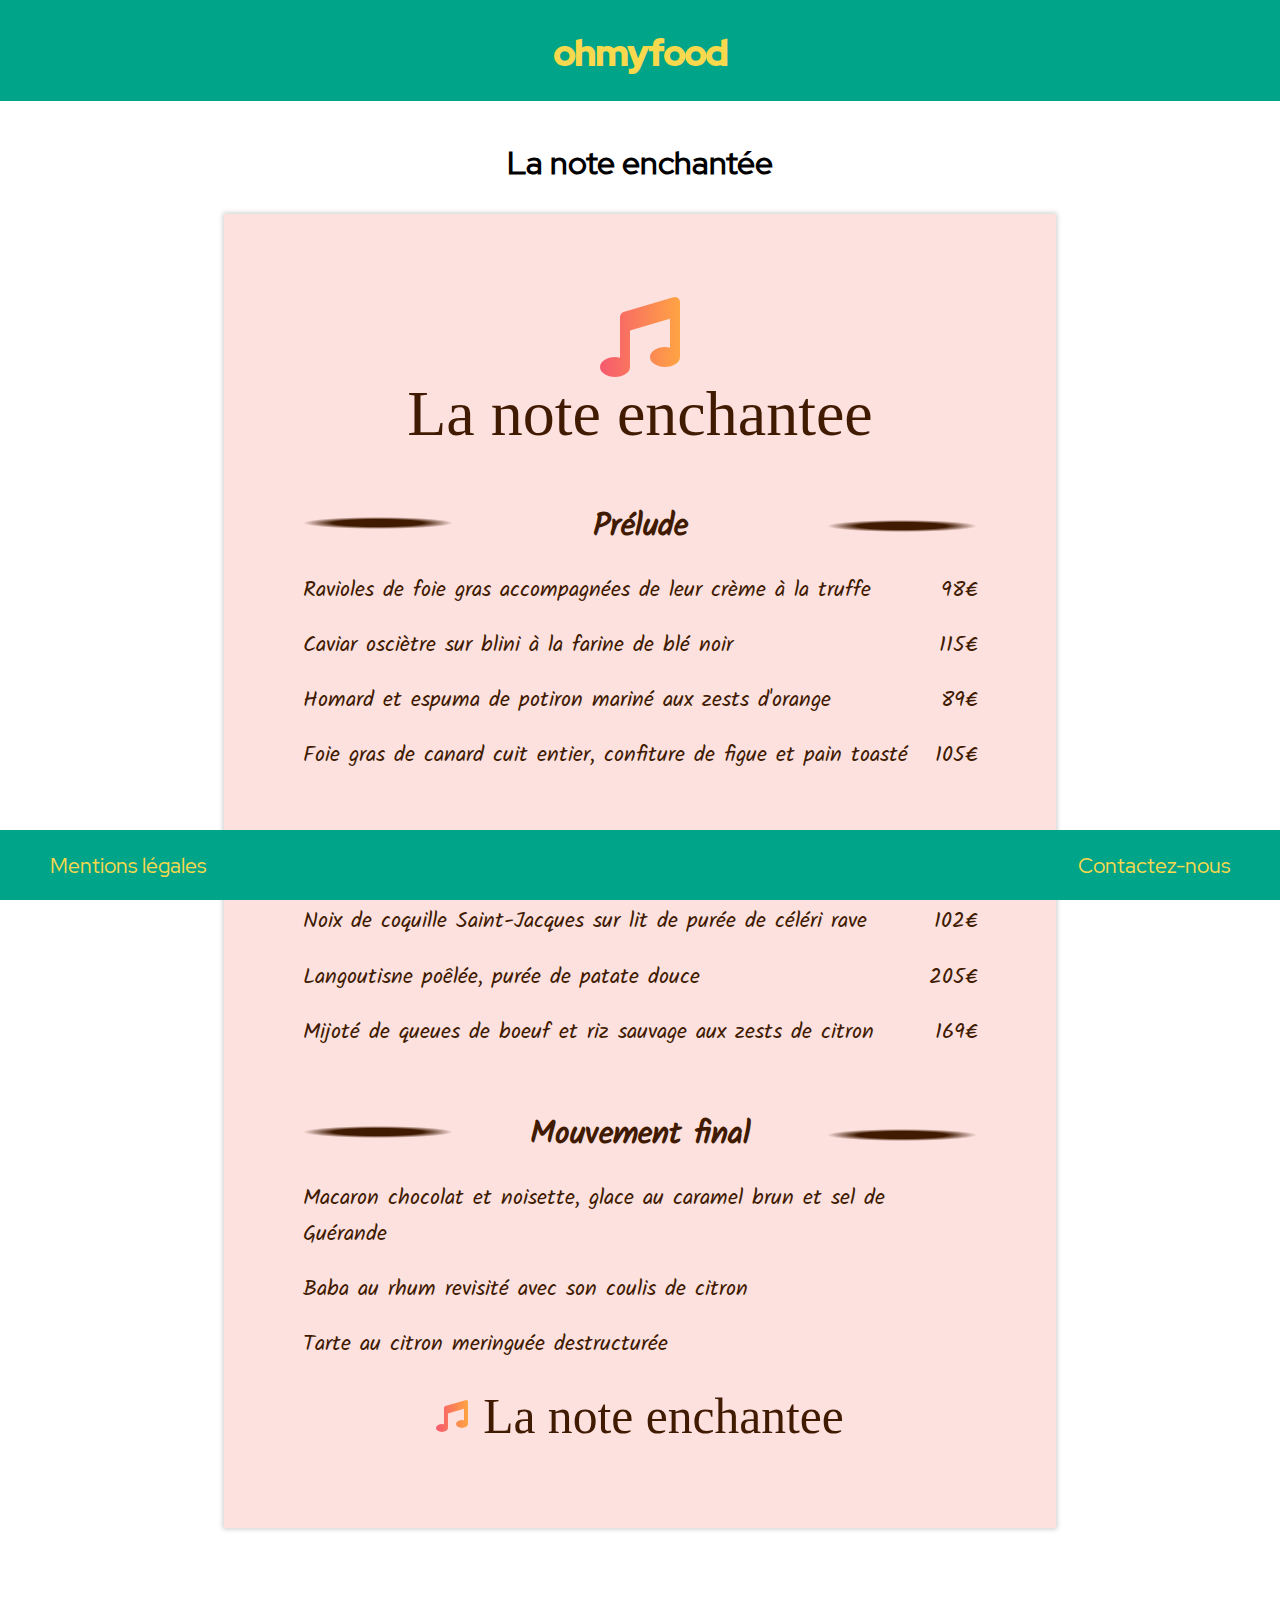
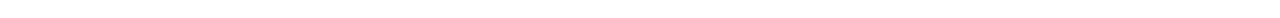
==== commit 7bb3ab3e: "ajout mailto, modif hr chic, prefixage" ====
--- a/lanotenenchantee.html
+++ b/lanotenenchantee.html
@@ -97,8 +97,8 @@
 
 
     <footer class="footer">
-        <a href="#" class="footer_rubriques">Mentions légales</a>
-        <a href="#" class="footer_rubriques">Contactez-nous</a>
+        <a href="mentions.html" target="_blank" class="footer_rubriques">Mentions légales</a>
+        <a href="mailto:resto@ohmyfood.com" class="footer_rubriques">Contactez-nous</a>
 
     </footer>
 
--- a/css/style.css
+++ b/css/style.css
@@ -4,4 +4,4 @@
  */.fa,.fas,.far,.fal,.fad,.fab{-moz-osx-font-smoothing:grayscale;-webkit-font-smoothing:antialiased;display:inline-block;font-style:normal;font-variant:normal;text-rendering:auto;line-height:1}.fa-lg{font-size:1.3333333333em;line-height:.75em;vertical-align:-0.0667em}.fa-xs{font-size:.75em}.fa-sm{font-size:.875em}.fa-1x{font-size:1em}.fa-2x{font-size:2em}.fa-3x{font-size:3em}.fa-4x{font-size:4em}.fa-5x{font-size:5em}.fa-6x{font-size:6em}.fa-7x{font-size:7em}.fa-8x{font-size:8em}.fa-9x{font-size:9em}.fa-10x{font-size:10em}.fa-fw{text-align:center;width:1.25em}.fa-ul{list-style-type:none;margin-left:2.5em;padding-left:0}.fa-ul>li{position:relative}.fa-li{left:-2em;position:absolute;text-align:center;width:2em;line-height:inherit}.fa-border{border:solid .08em #eee;border-radius:.1em;padding:.2em .25em .15em}.fa-pull-left{float:left}.fa-pull-right{float:right}.fa.fa-pull-left,.fas.fa-pull-left,.far.fa-pull-left,.fal.fa-pull-left,.fab.fa-pull-left{margin-right:.3em}.fa.fa-pull-right,.fas.fa-pull-right,.far.fa-pull-right,.fal.fa-pull-right,.fab.fa-pull-right{margin-left:.3em}.fa-spin{animation:fa-spin 2s infinite linear}.fa-pulse{animation:fa-spin 1s infinite steps(8)}@keyframes fa-spin{0%{transform:rotate(0deg)}100%{transform:rotate(360deg)}}.fa-rotate-90{-ms-filter:"progid:DXImageTransform.Microsoft.BasicImage(rotation=1)";transform:rotate(90deg)}.fa-rotate-180{-ms-filter:"progid:DXImageTransform.Microsoft.BasicImage(rotation=2)";transform:rotate(180deg)}.fa-rotate-270{-ms-filter:"progid:DXImageTransform.Microsoft.BasicImage(rotation=3)";transform:rotate(270deg)}.fa-flip-horizontal{-ms-filter:"progid:DXImageTransform.Microsoft.BasicImage(rotation=0, mirror=1)";transform:scale(-1, 1)}.fa-flip-vertical{-ms-filter:"progid:DXImageTransform.Microsoft.BasicImage(rotation=2, mirror=1)";transform:scale(1, -1)}.fa-flip-both,.fa-flip-horizontal.fa-flip-vertical{-ms-filter:"progid:DXImageTransform.Microsoft.BasicImage(rotation=2, mirror=1)";transform:scale(-1, -1)}:root .fa-rotate-90,:root .fa-rotate-180,:root .fa-rotate-270,:root .fa-flip-horizontal,:root .fa-flip-vertical,:root .fa-flip-both{filter:none}.fa-stack{display:inline-block;height:2em;line-height:2em;position:relative;vertical-align:middle;width:2.5em}.fa-stack-1x,.fa-stack-2x{left:0;position:absolute;text-align:center;width:100%}.fa-stack-1x{line-height:inherit}.fa-stack-2x{font-size:2em}.fa-inverse{color:#fff}.fa-500px:before{content:""}.fa-accessible-icon:before{content:""}.fa-accusoft:before{content:""}.fa-acquisitions-incorporated:before{content:""}.fa-ad:before{content:""}.fa-address-book:before{content:""}.fa-address-card:before{content:""}.fa-adjust:before{content:""}.fa-adn:before{content:""}.fa-adobe:before{content:""}.fa-adversal:before{content:""}.fa-affiliatetheme:before{content:""}.fa-air-freshener:before{content:""}.fa-airbnb:before{content:""}.fa-algolia:before{content:""}.fa-align-center:before{content:""}.fa-align-justify:before{content:""}.fa-align-left:before{content:""}.fa-align-right:before{content:""}.fa-alipay:before{content:""}.fa-allergies:before{content:""}.fa-amazon:before{content:""}.fa-amazon-pay:before{content:""}.fa-ambulance:before{content:""}.fa-american-sign-language-interpreting:before{content:""}.fa-amilia:before{content:""}.fa-anchor:before{content:""}.fa-android:before{content:""}.fa-angellist:before{content:""}.fa-angle-double-down:before{content:""}.fa-angle-double-left:before{content:""}.fa-angle-double-right:before{content:""}.fa-angle-double-up:before{content:""}.fa-angle-down:before{content:""}.fa-angle-left:before{content:""}.fa-angle-right:before{content:""}.fa-angle-up:before{content:""}.fa-angry:before{content:""}.fa-angrycreative:before{content:""}.fa-angular:before{content:""}.fa-ankh:before{content:""}.fa-app-store:before{content:""}.fa-app-store-ios:before{content:""}.fa-apper:before{content:""}.fa-apple:before{content:""}.fa-apple-alt:before{content:""}.fa-apple-pay:before{content:""}.fa-archive:before{content:""}.fa-archway:before{content:""}.fa-arrow-alt-circle-down:before{content:""}.fa-arrow-alt-circle-left:before{content:""}.fa-arrow-alt-circle-right:before{content:""}.fa-arrow-alt-circle-up:before{content:""}.fa-arrow-circle-down:before{content:""}.fa-arrow-circle-left:before{content:""}.fa-arrow-circle-right:before{content:""}.fa-arrow-circle-up:before{content:""}.fa-arrow-down:before{content:""}.fa-arrow-left:before{content:""}.fa-arrow-right:before{content:""}.fa-arrow-up:before{content:""}.fa-arrows-alt:before{content:""}.fa-arrows-alt-h:before{content:""}.fa-arrows-alt-v:before{content:""}.fa-artstation:before{content:""}.fa-assistive-listening-systems:before{content:""}.fa-asterisk:before{content:""}.fa-asymmetrik:before{content:""}.fa-at:before{content:""}.fa-atlas:before{content:""}.fa-atlassian:before{content:""}.fa-atom:before{content:""}.fa-audible:before{content:""}.fa-audio-description:before{content:""}.fa-autoprefixer:before{content:""}.fa-avianex:before{content:""}.fa-aviato:before{content:""}.fa-award:before{content:""}.fa-aws:before{content:""}.fa-baby:before{content:""}.fa-baby-carriage:before{content:""}.fa-backspace:before{content:""}.fa-backward:before{content:""}.fa-bacon:before{content:""}.fa-bahai:before{content:""}.fa-balance-scale:before{content:""}.fa-balance-scale-left:before{content:""}.fa-balance-scale-right:before{content:""}.fa-ban:before{content:""}.fa-band-aid:before{content:""}.fa-bandcamp:before{content:""}.fa-barcode:before{content:""}.fa-bars:before{content:""}.fa-baseball-ball:before{content:""}.fa-basketball-ball:before{content:""}.fa-bath:before{content:""}.fa-battery-empty:before{content:""}.fa-battery-full:before{content:""}.fa-battery-half:before{content:""}.fa-battery-quarter:before{content:""}.fa-battery-three-quarters:before{content:""}.fa-battle-net:before{content:""}.fa-bed:before{content:""}.fa-beer:before{content:""}.fa-behance:before{content:""}.fa-behance-square:before{content:""}.fa-bell:before{content:""}.fa-bell-slash:before{content:""}.fa-bezier-curve:before{content:""}.fa-bible:before{content:""}.fa-bicycle:before{content:""}.fa-biking:before{content:""}.fa-bimobject:before{content:""}.fa-binoculars:before{content:""}.fa-biohazard:before{content:""}.fa-birthday-cake:before{content:""}.fa-bitbucket:before{content:""}.fa-bitcoin:before{content:""}.fa-bity:before{content:""}.fa-black-tie:before{content:""}.fa-blackberry:before{content:""}.fa-blender:before{content:""}.fa-blender-phone:before{content:""}.fa-blind:before{content:""}.fa-blog:before{content:""}.fa-blogger:before{content:""}.fa-blogger-b:before{content:""}.fa-bluetooth:before{content:""}.fa-bluetooth-b:before{content:""}.fa-bold:before{content:""}.fa-bolt:before{content:""}.fa-bomb:before{content:""}.fa-bone:before{content:""}.fa-bong:before{content:""}.fa-book:before{content:""}.fa-book-dead:before{content:""}.fa-book-medical:before{content:""}.fa-book-open:before{content:""}.fa-book-reader:before{content:""}.fa-bookmark:before{content:""}.fa-bootstrap:before{content:""}.fa-border-all:before{content:""}.fa-border-none:before{content:""}.fa-border-style:before{content:""}.fa-bowling-ball:before{content:""}.fa-box:before{content:""}.fa-box-open:before{content:""}.fa-box-tissue:before{content:"拏"}.fa-boxes:before{content:""}.fa-braille:before{content:""}.fa-brain:before{content:""}.fa-bread-slice:before{content:""}.fa-briefcase:before{content:""}.fa-briefcase-medical:before{content:""}.fa-broadcast-tower:before{content:""}.fa-broom:before{content:""}.fa-brush:before{content:""}.fa-btc:before{content:""}.fa-buffer:before{content:""}.fa-bug:before{content:""}.fa-building:before{content:""}.fa-bullhorn:before{content:""}.fa-bullseye:before{content:""}.fa-burn:before{content:""}.fa-buromobelexperte:before{content:""}.fa-bus:before{content:""}.fa-bus-alt:before{content:""}.fa-business-time:before{content:""}.fa-buy-n-large:before{content:""}.fa-buysellads:before{content:""}.fa-calculator:before{content:""}.fa-calendar:before{content:""}.fa-calendar-alt:before{content:""}.fa-calendar-check:before{content:""}.fa-calendar-day:before{content:""}.fa-calendar-minus:before{content:""}.fa-calendar-plus:before{content:""}.fa-calendar-times:before{content:""}.fa-calendar-week:before{content:""}.fa-camera:before{content:""}.fa-camera-retro:before{content:""}.fa-campground:before{content:""}.fa-canadian-maple-leaf:before{content:""}.fa-candy-cane:before{content:""}.fa-cannabis:before{content:""}.fa-capsules:before{content:""}.fa-car:before{content:""}.fa-car-alt:before{content:""}.fa-car-battery:before{content:""}.fa-car-crash:before{content:""}.fa-car-side:before{content:""}.fa-caravan:before{content:""}.fa-caret-down:before{content:""}.fa-caret-left:before{content:""}.fa-caret-right:before{content:""}.fa-caret-square-down:before{content:""}.fa-caret-square-left:before{content:""}.fa-caret-square-right:before{content:""}.fa-caret-square-up:before{content:""}.fa-caret-up:before{content:""}.fa-carrot:before{content:""}.fa-cart-arrow-down:before{content:""}.fa-cart-plus:before{content:""}.fa-cash-register:before{content:""}.fa-cat:before{content:""}.fa-cc-amazon-pay:before{content:""}.fa-cc-amex:before{content:""}.fa-cc-apple-pay:before{content:""}.fa-cc-diners-club:before{content:""}.fa-cc-discover:before{content:""}.fa-cc-jcb:before{content:""}.fa-cc-mastercard:before{content:""}.fa-cc-paypal:before{content:""}.fa-cc-stripe:before{content:""}.fa-cc-visa:before{content:""}.fa-centercode:before{content:""}.fa-centos:before{content:""}.fa-certificate:before{content:""}.fa-chair:before{content:""}.fa-chalkboard:before{content:""}.fa-chalkboard-teacher:before{content:""}.fa-charging-station:before{content:""}.fa-chart-area:before{content:""}.fa-chart-bar:before{content:""}.fa-chart-line:before{content:""}.fa-chart-pie:before{content:""}.fa-check:before{content:""}.fa-check-circle:before{content:""}.fa-check-double:before{content:""}.fa-check-square:before{content:""}.fa-cheese:before{content:""}.fa-chess:before{content:""}.fa-chess-bishop:before{content:""}.fa-chess-board:before{content:""}.fa-chess-king:before{content:""}.fa-chess-knight:before{content:""}.fa-chess-pawn:before{content:""}.fa-chess-queen:before{content:""}.fa-chess-rook:before{content:""}.fa-chevron-circle-down:before{content:""}.fa-chevron-circle-left:before{content:""}.fa-chevron-circle-right:before{content:""}.fa-chevron-circle-up:before{content:""}.fa-chevron-down:before{content:""}.fa-chevron-left:before{content:""}.fa-chevron-right:before{content:""}.fa-chevron-up:before{content:""}.fa-child:before{content:""}.fa-chrome:before{content:""}.fa-chromecast:before{content:""}.fa-church:before{content:""}.fa-circle:before{content:""}.fa-circle-notch:before{content:""}.fa-city:before{content:""}.fa-clinic-medical:before{content:""}.fa-clipboard:before{content:""}.fa-clipboard-check:before{content:""}.fa-clipboard-list:before{content:""}.fa-clock:before{content:""}.fa-clone:before{content:""}.fa-closed-captioning:before{content:""}.fa-cloud:before{content:""}.fa-cloud-download-alt:before{content:""}.fa-cloud-meatball:before{content:""}.fa-cloud-moon:before{content:""}.fa-cloud-moon-rain:before{content:""}.fa-cloud-rain:before{content:""}.fa-cloud-showers-heavy:before{content:""}.fa-cloud-sun:before{content:""}.fa-cloud-sun-rain:before{content:""}.fa-cloud-upload-alt:before{content:""}.fa-cloudscale:before{content:""}.fa-cloudsmith:before{content:""}.fa-cloudversify:before{content:""}.fa-cocktail:before{content:""}.fa-code:before{content:""}.fa-code-branch:before{content:""}.fa-codepen:before{content:""}.fa-codiepie:before{content:""}.fa-coffee:before{content:""}.fa-cog:before{content:""}.fa-cogs:before{content:""}.fa-coins:before{content:""}.fa-columns:before{content:""}.fa-comment:before{content:""}.fa-comment-alt:before{content:""}.fa-comment-dollar:before{content:""}.fa-comment-dots:before{content:""}.fa-comment-medical:before{content:""}.fa-comment-slash:before{content:""}.fa-comments:before{content:""}.fa-comments-dollar:before{content:""}.fa-compact-disc:before{content:""}.fa-compass:before{content:""}.fa-compress:before{content:""}.fa-compress-alt:before{content:""}.fa-compress-arrows-alt:before{content:""}.fa-concierge-bell:before{content:""}.fa-confluence:before{content:""}.fa-connectdevelop:before{content:""}.fa-contao:before{content:""}.fa-cookie:before{content:""}.fa-cookie-bite:before{content:""}.fa-copy:before{content:""}.fa-copyright:before{content:""}.fa-cotton-bureau:before{content:""}.fa-couch:before{content:""}.fa-cpanel:before{content:""}.fa-creative-commons:before{content:""}.fa-creative-commons-by:before{content:""}.fa-creative-commons-nc:before{content:""}.fa-creative-commons-nc-eu:before{content:""}.fa-creative-commons-nc-jp:before{content:""}.fa-creative-commons-nd:before{content:""}.fa-creative-commons-pd:before{content:""}.fa-creative-commons-pd-alt:before{content:""}.fa-creative-commons-remix:before{content:""}.fa-creative-commons-sa:before{content:""}.fa-creative-commons-sampling:before{content:""}.fa-creative-commons-sampling-plus:before{content:""}.fa-creative-commons-share:before{content:""}.fa-creative-commons-zero:before{content:""}.fa-credit-card:before{content:""}.fa-critical-role:before{content:""}.fa-crop:before{content:""}.fa-crop-alt:before{content:""}.fa-cross:before{content:""}.fa-crosshairs:before{content:""}.fa-crow:before{content:""}.fa-crown:before{content:""}.fa-crutch:before{content:""}.fa-css3:before{content:""}.fa-css3-alt:before{content:""}.fa-cube:before{content:""}.fa-cubes:before{content:""}.fa-cut:before{content:""}.fa-cuttlefish:before{content:""}.fa-d-and-d:before{content:""}.fa-d-and-d-beyond:before{content:""}.fa-dailymotion:before{content:"勒"}.fa-dashcube:before{content:""}.fa-database:before{content:""}.fa-deaf:before{content:""}.fa-delicious:before{content:""}.fa-democrat:before{content:""}.fa-deploydog:before{content:""}.fa-deskpro:before{content:""}.fa-desktop:before{content:""}.fa-dev:before{content:""}.fa-deviantart:before{content:""}.fa-dharmachakra:before{content:""}.fa-dhl:before{content:""}.fa-diagnoses:before{content:""}.fa-diaspora:before{content:""}.fa-dice:before{content:""}.fa-dice-d20:before{content:""}.fa-dice-d6:before{content:""}.fa-dice-five:before{content:""}.fa-dice-four:before{content:""}.fa-dice-one:before{content:""}.fa-dice-six:before{content:""}.fa-dice-three:before{content:""}.fa-dice-two:before{content:""}.fa-digg:before{content:""}.fa-digital-ocean:before{content:""}.fa-digital-tachograph:before{content:""}.fa-directions:before{content:""}.fa-discord:before{content:""}.fa-discourse:before{content:""}.fa-disease:before{content:""}.fa-divide:before{content:""}.fa-dizzy:before{content:""}.fa-dna:before{content:""}.fa-dochub:before{content:""}.fa-docker:before{content:""}.fa-dog:before{content:""}.fa-dollar-sign:before{content:""}.fa-dolly:before{content:""}.fa-dolly-flatbed:before{content:""}.fa-donate:before{content:""}.fa-door-closed:before{content:""}.fa-door-open:before{content:""}.fa-dot-circle:before{content:""}.fa-dove:before{content:""}.fa-download:before{content:""}.fa-draft2digital:before{content:""}.fa-drafting-compass:before{content:""}.fa-dragon:before{content:""}.fa-draw-polygon:before{content:""}.fa-dribbble:before{content:""}.fa-dribbble-square:before{content:""}.fa-dropbox:before{content:""}.fa-drum:before{content:""}.fa-drum-steelpan:before{content:""}.fa-drumstick-bite:before{content:""}.fa-drupal:before{content:""}.fa-dumbbell:before{content:""}.fa-dumpster:before{content:""}.fa-dumpster-fire:before{content:""}.fa-dungeon:before{content:""}.fa-dyalog:before{content:""}.fa-earlybirds:before{content:""}.fa-ebay:before{content:""}.fa-edge:before{content:""}.fa-edit:before{content:""}.fa-egg:before{content:""}.fa-eject:before{content:""}.fa-elementor:before{content:""}.fa-ellipsis-h:before{content:""}.fa-ellipsis-v:before{content:""}.fa-ello:before{content:""}.fa-ember:before{content:""}.fa-empire:before{content:""}.fa-envelope:before{content:""}.fa-envelope-open:before{content:""}.fa-envelope-open-text:before{content:""}.fa-envelope-square:before{content:""}.fa-envira:before{content:""}.fa-equals:before{content:""}.fa-eraser:before{content:""}.fa-erlang:before{content:""}.fa-ethereum:before{content:""}.fa-ethernet:before{content:""}.fa-etsy:before{content:""}.fa-euro-sign:before{content:""}.fa-evernote:before{content:""}.fa-exchange-alt:before{content:""}.fa-exclamation:before{content:""}.fa-exclamation-circle:before{content:""}.fa-exclamation-triangle:before{content:""}.fa-expand:before{content:""}.fa-expand-alt:before{content:""}.fa-expand-arrows-alt:before{content:""}.fa-expeditedssl:before{content:""}.fa-external-link-alt:before{content:""}.fa-external-link-square-alt:before{content:""}.fa-eye:before{content:""}.fa-eye-dropper:before{content:""}.fa-eye-slash:before{content:""}.fa-facebook:before{content:""}.fa-facebook-f:before{content:""}.fa-facebook-messenger:before{content:""}.fa-facebook-square:before{content:""}.fa-fan:before{content:""}.fa-fantasy-flight-games:before{content:""}.fa-fast-backward:before{content:""}.fa-fast-forward:before{content:""}.fa-faucet:before{content:"串"}.fa-fax:before{content:""}.fa-feather:before{content:""}.fa-feather-alt:before{content:""}.fa-fedex:before{content:""}.fa-fedora:before{content:""}.fa-female:before{content:""}.fa-fighter-jet:before{content:""}.fa-figma:before{content:""}.fa-file:before{content:""}.fa-file-alt:before{content:""}.fa-file-archive:before{content:""}.fa-file-audio:before{content:""}.fa-file-code:before{content:""}.fa-file-contract:before{content:""}.fa-file-csv:before{content:""}.fa-file-download:before{content:""}.fa-file-excel:before{content:""}.fa-file-export:before{content:""}.fa-file-image:before{content:""}.fa-file-import:before{content:""}.fa-file-invoice:before{content:""}.fa-file-invoice-dollar:before{content:""}.fa-file-medical:before{content:""}.fa-file-medical-alt:before{content:""}.fa-file-pdf:before{content:""}.fa-file-powerpoint:before{content:""}.fa-file-prescription:before{content:""}.fa-file-signature:before{content:""}.fa-file-upload:before{content:""}.fa-file-video:before{content:""}.fa-file-word:before{content:""}.fa-fill:before{content:""}.fa-fill-drip:before{content:""}.fa-film:before{content:""}.fa-filter:before{content:""}.fa-fingerprint:before{content:""}.fa-fire:before{content:""}.fa-fire-alt:before{content:""}.fa-fire-extinguisher:before{content:""}.fa-firefox:before{content:""}.fa-firefox-browser:before{content:"龜"}.fa-first-aid:before{content:""}.fa-first-order:before{content:""}.fa-first-order-alt:before{content:""}.fa-firstdraft:before{content:""}.fa-fish:before{content:""}.fa-fist-raised:before{content:""}.fa-flag:before{content:""}.fa-flag-checkered:before{content:""}.fa-flag-usa:before{content:""}.fa-flask:before{content:""}.fa-flickr:before{content:""}.fa-flipboard:before{content:""}.fa-flushed:before{content:""}.fa-fly:before{content:""}.fa-folder:before{content:""}.fa-folder-minus:before{content:""}.fa-folder-open:before{content:""}.fa-folder-plus:before{content:""}.fa-font:before{content:""}.fa-font-awesome:before{content:""}.fa-font-awesome-alt:before{content:""}.fa-font-awesome-flag:before{content:""}.fa-font-awesome-logo-full:before{content:""}.fa-fonticons:before{content:""}.fa-fonticons-fi:before{content:""}.fa-football-ball:before{content:""}.fa-fort-awesome:before{content:""}.fa-fort-awesome-alt:before{content:""}.fa-forumbee:before{content:""}.fa-forward:before{content:""}.fa-foursquare:before{content:""}.fa-free-code-camp:before{content:""}.fa-freebsd:before{content:""}.fa-frog:before{content:""}.fa-frown:before{content:""}.fa-frown-open:before{content:""}.fa-fulcrum:before{content:""}.fa-funnel-dollar:before{content:""}.fa-futbol:before{content:""}.fa-galactic-republic:before{content:""}.fa-galactic-senate:before{content:""}.fa-gamepad:before{content:""}.fa-gas-pump:before{content:""}.fa-gavel:before{content:""}.fa-gem:before{content:""}.fa-genderless:before{content:""}.fa-get-pocket:before{content:""}.fa-gg:before{content:""}.fa-gg-circle:before{content:""}.fa-ghost:before{content:""}.fa-gift:before{content:""}.fa-gifts:before{content:""}.fa-git:before{content:""}.fa-git-alt:before{content:""}.fa-git-square:before{content:""}.fa-github:before{content:""}.fa-github-alt:before{content:""}.fa-github-square:before{content:""}.fa-gitkraken:before{content:""}.fa-gitlab:before{content:""}.fa-gitter:before{content:""}.fa-glass-cheers:before{content:""}.fa-glass-martini:before{content:""}.fa-glass-martini-alt:before{content:""}.fa-glass-whiskey:before{content:""}.fa-glasses:before{content:""}.fa-glide:before{content:""}.fa-glide-g:before{content:""}.fa-globe:before{content:""}.fa-globe-africa:before{content:""}.fa-globe-americas:before{content:""}.fa-globe-asia:before{content:""}.fa-globe-europe:before{content:""}.fa-gofore:before{content:""}.fa-golf-ball:before{content:""}.fa-goodreads:before{content:""}.fa-goodreads-g:before{content:""}.fa-google:before{content:""}.fa-google-drive:before{content:""}.fa-google-play:before{content:""}.fa-google-plus:before{content:""}.fa-google-plus-g:before{content:""}.fa-google-plus-square:before{content:""}.fa-google-wallet:before{content:""}.fa-gopuram:before{content:""}.fa-graduation-cap:before{content:""}.fa-gratipay:before{content:""}.fa-grav:before{content:""}.fa-greater-than:before{content:""}.fa-greater-than-equal:before{content:""}.fa-grimace:before{content:""}.fa-grin:before{content:""}.fa-grin-alt:before{content:""}.fa-grin-beam:before{content:""}.fa-grin-beam-sweat:before{content:""}.fa-grin-hearts:before{content:""}.fa-grin-squint:before{content:""}.fa-grin-squint-tears:before{content:""}.fa-grin-stars:before{content:""}.fa-grin-tears:before{content:""}.fa-grin-tongue:before{content:""}.fa-grin-tongue-squint:before{content:""}.fa-grin-tongue-wink:before{content:""}.fa-grin-wink:before{content:""}.fa-grip-horizontal:before{content:""}.fa-grip-lines:before{content:""}.fa-grip-lines-vertical:before{content:""}.fa-grip-vertical:before{content:""}.fa-gripfire:before{content:""}.fa-grunt:before{content:""}.fa-guitar:before{content:""}.fa-gulp:before{content:""}.fa-h-square:before{content:""}.fa-hacker-news:before{content:""}.fa-hacker-news-square:before{content:""}.fa-hackerrank:before{content:""}.fa-hamburger:before{content:""}.fa-hammer:before{content:""}.fa-hamsa:before{content:""}.fa-hand-holding:before{content:""}.fa-hand-holding-heart:before{content:""}.fa-hand-holding-medical:before{content:"樂"}.fa-hand-holding-usd:before{content:""}.fa-hand-holding-water:before{content:""}.fa-hand-lizard:before{content:""}.fa-hand-middle-finger:before{content:""}.fa-hand-paper:before{content:""}.fa-hand-peace:before{content:""}.fa-hand-point-down:before{content:""}.fa-hand-point-left:before{content:""}.fa-hand-point-right:before{content:""}.fa-hand-point-up:before{content:""}.fa-hand-pointer:before{content:""}.fa-hand-rock:before{content:""}.fa-hand-scissors:before{content:""}.fa-hand-sparkles:before{content:"諾"}.fa-hand-spock:before{content:""}.fa-hands:before{content:""}.fa-hands-helping:before{content:""}.fa-hands-wash:before{content:"丹"}.fa-handshake:before{content:""}.fa-handshake-alt-slash:before{content:"寧"}.fa-handshake-slash:before{content:"怒"}.fa-hanukiah:before{content:""}.fa-hard-hat:before{content:""}.fa-hashtag:before{content:""}.fa-hat-cowboy:before{content:""}.fa-hat-cowboy-side:before{content:""}.fa-hat-wizard:before{content:""}.fa-hdd:before{content:""}.fa-head-side-cough:before{content:"率"}.fa-head-side-cough-slash:before{content:"異"}.fa-head-side-mask:before{content:"北"}.fa-head-side-virus:before{content:"磻"}.fa-heading:before{content:""}.fa-headphones:before{content:""}.fa-headphones-alt:before{content:""}.fa-headset:before{content:""}.fa-heart:before{content:""}.fa-heart-broken:before{content:""}.fa-heartbeat:before{content:""}.fa-helicopter:before{content:""}.fa-highlighter:before{content:""}.fa-hiking:before{content:""}.fa-hippo:before{content:""}.fa-hips:before{content:""}.fa-hire-a-helper:before{content:""}.fa-history:before{content:""}.fa-hockey-puck:before{content:""}.fa-holly-berry:before{content:""}.fa-home:before{content:""}.fa-hooli:before{content:""}.fa-hornbill:before{content:""}.fa-horse:before{content:""}.fa-horse-head:before{content:""}.fa-hospital:before{content:""}.fa-hospital-alt:before{content:""}.fa-hospital-symbol:before{content:""}.fa-hospital-user:before{content:""}.fa-hot-tub:before{content:""}.fa-hotdog:before{content:""}.fa-hotel:before{content:""}.fa-hotjar:before{content:""}.fa-hourglass:before{content:""}.fa-hourglass-end:before{content:""}.fa-hourglass-half:before{content:""}.fa-hourglass-start:before{content:""}.fa-house-damage:before{content:""}.fa-house-user:before{content:"便"}.fa-houzz:before{content:""}.fa-hryvnia:before{content:""}.fa-html5:before{content:""}.fa-hubspot:before{content:""}.fa-i-cursor:before{content:""}.fa-ice-cream:before{content:""}.fa-icicles:before{content:""}.fa-icons:before{content:""}.fa-id-badge:before{content:""}.fa-id-card:before{content:""}.fa-id-card-alt:before{content:""}.fa-ideal:before{content:"邏"}.fa-igloo:before{content:""}.fa-image:before{content:""}.fa-images:before{content:""}.fa-imdb:before{content:""}.fa-inbox:before{content:""}.fa-indent:before{content:""}.fa-industry:before{content:""}.fa-infinity:before{content:""}.fa-info:before{content:""}.fa-info-circle:before{content:""}.fa-instagram:before{content:""}.fa-instagram-square:before{content:"凌"}.fa-intercom:before{content:""}.fa-internet-explorer:before{content:""}.fa-invision:before{content:""}.fa-ioxhost:before{content:""}.fa-italic:before{content:""}.fa-itch-io:before{content:""}.fa-itunes:before{content:""}.fa-itunes-note:before{content:""}.fa-java:before{content:""}.fa-jedi:before{content:""}.fa-jedi-order:before{content:""}.fa-jenkins:before{content:""}.fa-jira:before{content:""}.fa-joget:before{content:""}.fa-joint:before{content:""}.fa-joomla:before{content:""}.fa-journal-whills:before{content:""}.fa-js:before{content:""}.fa-js-square:before{content:""}.fa-jsfiddle:before{content:""}.fa-kaaba:before{content:""}.fa-kaggle:before{content:""}.fa-key:before{content:""}.fa-keybase:before{content:""}.fa-keyboard:before{content:""}.fa-keycdn:before{content:""}.fa-khanda:before{content:""}.fa-kickstarter:before{content:""}.fa-kickstarter-k:before{content:""}.fa-kiss:before{content:""}.fa-kiss-beam:before{content:""}.fa-kiss-wink-heart:before{content:""}.fa-kiwi-bird:before{content:""}.fa-korvue:before{content:""}.fa-landmark:before{content:""}.fa-language:before{content:""}.fa-laptop:before{content:""}.fa-laptop-code:before{content:""}.fa-laptop-house:before{content:"復"}.fa-laptop-medical:before{content:""}.fa-laravel:before{content:""}.fa-lastfm:before{content:""}.fa-lastfm-square:before{content:""}.fa-laugh:before{content:""}.fa-laugh-beam:before{content:""}.fa-laugh-squint:before{content:""}.fa-laugh-wink:before{content:""}.fa-layer-group:before{content:""}.fa-leaf:before{content:""}.fa-leanpub:before{content:""}.fa-lemon:before{content:""}.fa-less:before{content:""}.fa-less-than:before{content:""}.fa-less-than-equal:before{content:""}.fa-level-down-alt:before{content:""}.fa-level-up-alt:before{content:""}.fa-life-ring:before{content:""}.fa-lightbulb:before{content:""}.fa-line:before{content:""}.fa-link:before{content:""}.fa-linkedin:before{content:""}.fa-linkedin-in:before{content:""}.fa-linode:before{content:""}.fa-linux:before{content:""}.fa-lira-sign:before{content:""}.fa-list:before{content:""}.fa-list-alt:before{content:""}.fa-list-ol:before{content:""}.fa-list-ul:before{content:""}.fa-location-arrow:before{content:""}.fa-lock:before{content:""}.fa-lock-open:before{content:""}.fa-long-arrow-alt-down:before{content:""}.fa-long-arrow-alt-left:before{content:""}.fa-long-arrow-alt-right:before{content:""}.fa-long-arrow-alt-up:before{content:""}.fa-low-vision:before{content:""}.fa-luggage-cart:before{content:""}.fa-lungs:before{content:""}.fa-lungs-virus:before{content:"不"}.fa-lyft:before{content:""}.fa-magento:before{content:""}.fa-magic:before{content:""}.fa-magnet:before{content:""}.fa-mail-bulk:before{content:""}.fa-mailchimp:before{content:""}.fa-male:before{content:""}.fa-mandalorian:before{content:""}.fa-map:before{content:""}.fa-map-marked:before{content:""}.fa-map-marked-alt:before{content:""}.fa-map-marker:before{content:""}.fa-map-marker-alt:before{content:""}.fa-map-pin:before{content:""}.fa-map-signs:before{content:""}.fa-markdown:before{content:""}.fa-marker:before{content:""}.fa-mars:before{content:""}.fa-mars-double:before{content:""}.fa-mars-stroke:before{content:""}.fa-mars-stroke-h:before{content:""}.fa-mars-stroke-v:before{content:""}.fa-mask:before{content:""}.fa-mastodon:before{content:""}.fa-maxcdn:before{content:""}.fa-mdb:before{content:""}.fa-medal:before{content:""}.fa-medapps:before{content:""}.fa-medium:before{content:""}.fa-medium-m:before{content:""}.fa-medkit:before{content:""}.fa-medrt:before{content:""}.fa-meetup:before{content:""}.fa-megaport:before{content:""}.fa-meh:before{content:""}.fa-meh-blank:before{content:""}.fa-meh-rolling-eyes:before{content:""}.fa-memory:before{content:""}.fa-mendeley:before{content:""}.fa-menorah:before{content:""}.fa-mercury:before{content:""}.fa-meteor:before{content:""}.fa-microblog:before{content:"駱"}.fa-microchip:before{content:""}.fa-microphone:before{content:""}.fa-microphone-alt:before{content:""}.fa-microphone-alt-slash:before{content:""}.fa-microphone-slash:before{content:""}.fa-microscope:before{content:""}.fa-microsoft:before{content:""}.fa-minus:before{content:""}.fa-minus-circle:before{content:""}.fa-minus-square:before{content:""}.fa-mitten:before{content:""}.fa-mix:before{content:""}.fa-mixcloud:before{content:""}.fa-mixer:before{content:"稜"}.fa-mizuni:before{content:""}.fa-mobile:before{content:""}.fa-mobile-alt:before{content:""}.fa-modx:before{content:""}.fa-monero:before{content:""}.fa-money-bill:before{content:""}.fa-money-bill-alt:before{content:""}.fa-money-bill-wave:before{content:""}.fa-money-bill-wave-alt:before{content:""}.fa-money-check:before{content:""}.fa-money-check-alt:before{content:""}.fa-monument:before{content:""}.fa-moon:before{content:""}.fa-mortar-pestle:before{content:""}.fa-mosque:before{content:""}.fa-motorcycle:before{content:""}.fa-mountain:before{content:""}.fa-mouse:before{content:""}.fa-mouse-pointer:before{content:""}.fa-mug-hot:before{content:""}.fa-music:before{content:""}.fa-napster:before{content:""}.fa-neos:before{content:""}.fa-network-wired:before{content:""}.fa-neuter:before{content:""}.fa-newspaper:before{content:""}.fa-nimblr:before{content:""}.fa-node:before{content:""}.fa-node-js:before{content:""}.fa-not-equal:before{content:""}.fa-notes-medical:before{content:""}.fa-npm:before{content:""}.fa-ns8:before{content:""}.fa-nutritionix:before{content:""}.fa-object-group:before{content:""}.fa-object-ungroup:before{content:""}.fa-odnoklassniki:before{content:""}.fa-odnoklassniki-square:before{content:""}.fa-oil-can:before{content:""}.fa-old-republic:before{content:""}.fa-om:before{content:""}.fa-opencart:before{content:""}.fa-openid:before{content:""}.fa-opera:before{content:""}.fa-optin-monster:before{content:""}.fa-orcid:before{content:""}.fa-osi:before{content:""}.fa-otter:before{content:""}.fa-outdent:before{content:""}.fa-page4:before{content:""}.fa-pagelines:before{content:""}.fa-pager:before{content:""}.fa-paint-brush:before{content:""}.fa-paint-roller:before{content:""}.fa-palette:before{content:""}.fa-palfed:before{content:""}.fa-pallet:before{content:""}.fa-paper-plane:before{content:""}.fa-paperclip:before{content:""}.fa-parachute-box:before{content:""}.fa-paragraph:before{content:""}.fa-parking:before{content:""}.fa-passport:before{content:""}.fa-pastafarianism:before{content:""}.fa-paste:before{content:""}.fa-patreon:before{content:""}.fa-pause:before{content:""}.fa-pause-circle:before{content:""}.fa-paw:before{content:""}.fa-paypal:before{content:""}.fa-peace:before{content:""}.fa-pen:before{content:""}.fa-pen-alt:before{content:""}.fa-pen-fancy:before{content:""}.fa-pen-nib:before{content:""}.fa-pen-square:before{content:""}.fa-pencil-alt:before{content:""}.fa-pencil-ruler:before{content:""}.fa-penny-arcade:before{content:""}.fa-people-arrows:before{content:"泌"}.fa-people-carry:before{content:""}.fa-pepper-hot:before{content:""}.fa-percent:before{content:""}.fa-percentage:before{content:""}.fa-periscope:before{content:""}.fa-person-booth:before{content:""}.fa-phabricator:before{content:""}.fa-phoenix-framework:before{content:""}.fa-phoenix-squadron:before{content:""}.fa-phone:before{content:""}.fa-phone-alt:before{content:""}.fa-phone-slash:before{content:""}.fa-phone-square:before{content:""}.fa-phone-square-alt:before{content:""}.fa-phone-volume:before{content:""}.fa-photo-video:before{content:""}.fa-php:before{content:""}.fa-pied-piper:before{content:""}.fa-pied-piper-alt:before{content:""}.fa-pied-piper-hat:before{content:""}.fa-pied-piper-pp:before{content:""}.fa-pied-piper-square:before{content:"爛"}.fa-piggy-bank:before{content:""}.fa-pills:before{content:""}.fa-pinterest:before{content:""}.fa-pinterest-p:before{content:""}.fa-pinterest-square:before{content:""}.fa-pizza-slice:before{content:""}.fa-place-of-worship:before{content:""}.fa-plane:before{content:""}.fa-plane-arrival:before{content:""}.fa-plane-departure:before{content:""}.fa-plane-slash:before{content:"數"}.fa-play:before{content:""}.fa-play-circle:before{content:""}.fa-playstation:before{content:""}.fa-plug:before{content:""}.fa-plus:before{content:""}.fa-plus-circle:before{content:""}.fa-plus-square:before{content:""}.fa-podcast:before{content:""}.fa-poll:before{content:""}.fa-poll-h:before{content:""}.fa-poo:before{content:""}.fa-poo-storm:before{content:""}.fa-poop:before{content:""}.fa-portrait:before{content:""}.fa-pound-sign:before{content:""}.fa-power-off:before{content:""}.fa-pray:before{content:""}.fa-praying-hands:before{content:""}.fa-prescription:before{content:""}.fa-prescription-bottle:before{content:""}.fa-prescription-bottle-alt:before{content:""}.fa-print:before{content:""}.fa-procedures:before{content:""}.fa-product-hunt:before{content:""}.fa-project-diagram:before{content:""}.fa-pump-medical:before{content:"索"}.fa-pump-soap:before{content:"參"}.fa-pushed:before{content:""}.fa-puzzle-piece:before{content:""}.fa-python:before{content:""}.fa-qq:before{content:""}.fa-qrcode:before{content:""}.fa-question:before{content:""}.fa-question-circle:before{content:""}.fa-quidditch:before{content:""}.fa-quinscape:before{content:""}.fa-quora:before{content:""}.fa-quote-left:before{content:""}.fa-quote-right:before{content:""}.fa-quran:before{content:""}.fa-r-project:before{content:""}.fa-radiation:before{content:""}.fa-radiation-alt:before{content:""}.fa-rainbow:before{content:""}.fa-random:before{content:""}.fa-raspberry-pi:before{content:""}.fa-ravelry:before{content:""}.fa-react:before{content:""}.fa-reacteurope:before{content:""}.fa-readme:before{content:""}.fa-rebel:before{content:""}.fa-receipt:before{content:""}.fa-record-vinyl:before{content:""}.fa-recycle:before{content:""}.fa-red-river:before{content:""}.fa-reddit:before{content:""}.fa-reddit-alien:before{content:""}.fa-reddit-square:before{content:""}.fa-redhat:before{content:""}.fa-redo:before{content:""}.fa-redo-alt:before{content:""}.fa-registered:before{content:""}.fa-remove-format:before{content:""}.fa-renren:before{content:""}.fa-reply:before{content:""}.fa-reply-all:before{content:""}.fa-replyd:before{content:""}.fa-republican:before{content:""}.fa-researchgate:before{content:""}.fa-resolving:before{content:""}.fa-restroom:before{content:""}.fa-retweet:before{content:""}.fa-rev:before{content:""}.fa-ribbon:before{content:""}.fa-ring:before{content:""}.fa-road:before{content:""}.fa-robot:before{content:""}.fa-rocket:before{content:""}.fa-rocketchat:before{content:""}.fa-rockrms:before{content:""}.fa-route:before{content:""}.fa-rss:before{content:""}.fa-rss-square:before{content:""}.fa-ruble-sign:before{content:""}.fa-ruler:before{content:""}.fa-ruler-combined:before{content:""}.fa-ruler-horizontal:before{content:""}.fa-ruler-vertical:before{content:""}.fa-running:before{content:""}.fa-rupee-sign:before{content:""}.fa-sad-cry:before{content:""}.fa-sad-tear:before{content:""}.fa-safari:before{content:""}.fa-salesforce:before{content:""}.fa-sass:before{content:""}.fa-satellite:before{content:""}.fa-satellite-dish:before{content:""}.fa-save:before{content:""}.fa-schlix:before{content:""}.fa-school:before{content:""}.fa-screwdriver:before{content:""}.fa-scribd:before{content:""}.fa-scroll:before{content:""}.fa-sd-card:before{content:""}.fa-search:before{content:""}.fa-search-dollar:before{content:""}.fa-search-location:before{content:""}.fa-search-minus:before{content:""}.fa-search-plus:before{content:""}.fa-searchengin:before{content:""}.fa-seedling:before{content:""}.fa-sellcast:before{content:""}.fa-sellsy:before{content:""}.fa-server:before{content:""}.fa-servicestack:before{content:""}.fa-shapes:before{content:""}.fa-share:before{content:""}.fa-share-alt:before{content:""}.fa-share-alt-square:before{content:""}.fa-share-square:before{content:""}.fa-shekel-sign:before{content:""}.fa-shield-alt:before{content:""}.fa-shield-virus:before{content:"塞"}.fa-ship:before{content:""}.fa-shipping-fast:before{content:""}.fa-shirtsinbulk:before{content:""}.fa-shoe-prints:before{content:""}.fa-shopify:before{content:"綾"}.fa-shopping-bag:before{content:""}.fa-shopping-basket:before{content:""}.fa-shopping-cart:before{content:""}.fa-shopware:before{content:""}.fa-shower:before{content:""}.fa-shuttle-van:before{content:""}.fa-sign:before{content:""}.fa-sign-in-alt:before{content:""}.fa-sign-language:before{content:""}.fa-sign-out-alt:before{content:""}.fa-signal:before{content:""}.fa-signature:before{content:""}.fa-sim-card:before{content:""}.fa-simplybuilt:before{content:""}.fa-sistrix:before{content:""}.fa-sitemap:before{content:""}.fa-sith:before{content:""}.fa-skating:before{content:""}.fa-sketch:before{content:""}.fa-skiing:before{content:""}.fa-skiing-nordic:before{content:""}.fa-skull:before{content:""}.fa-skull-crossbones:before{content:""}.fa-skyatlas:before{content:""}.fa-skype:before{content:""}.fa-slack:before{content:""}.fa-slack-hash:before{content:""}.fa-slash:before{content:""}.fa-sleigh:before{content:""}.fa-sliders-h:before{content:""}.fa-slideshare:before{content:""}.fa-smile:before{content:""}.fa-smile-beam:before{content:""}.fa-smile-wink:before{content:""}.fa-smog:before{content:""}.fa-smoking:before{content:""}.fa-smoking-ban:before{content:""}.fa-sms:before{content:""}.fa-snapchat:before{content:""}.fa-snapchat-ghost:before{content:""}.fa-snapchat-square:before{content:""}.fa-snowboarding:before{content:""}.fa-snowflake:before{content:""}.fa-snowman:before{content:""}.fa-snowplow:before{content:""}.fa-soap:before{content:"葉"}.fa-socks:before{content:""}.fa-solar-panel:before{content:""}.fa-sort:before{content:""}.fa-sort-alpha-down:before{content:""}.fa-sort-alpha-down-alt:before{content:""}.fa-sort-alpha-up:before{content:""}.fa-sort-alpha-up-alt:before{content:""}.fa-sort-amount-down:before{content:""}.fa-sort-amount-down-alt:before{content:""}.fa-sort-amount-up:before{content:""}.fa-sort-amount-up-alt:before{content:""}.fa-sort-down:before{content:""}.fa-sort-numeric-down:before{content:""}.fa-sort-numeric-down-alt:before{content:""}.fa-sort-numeric-up:before{content:""}.fa-sort-numeric-up-alt:before{content:""}.fa-sort-up:before{content:""}.fa-soundcloud:before{content:""}.fa-sourcetree:before{content:""}.fa-spa:before{content:""}.fa-space-shuttle:before{content:""}.fa-speakap:before{content:""}.fa-speaker-deck:before{content:""}.fa-spell-check:before{content:""}.fa-spider:before{content:""}.fa-spinner:before{content:""}.fa-splotch:before{content:""}.fa-spotify:before{content:""}.fa-spray-can:before{content:""}.fa-square:before{content:""}.fa-square-full:before{content:""}.fa-square-root-alt:before{content:""}.fa-squarespace:before{content:""}.fa-stack-exchange:before{content:""}.fa-stack-overflow:before{content:""}.fa-stackpath:before{content:""}.fa-stamp:before{content:""}.fa-star:before{content:""}.fa-star-and-crescent:before{content:""}.fa-star-half:before{content:""}.fa-star-half-alt:before{content:""}.fa-star-of-david:before{content:""}.fa-star-of-life:before{content:""}.fa-staylinked:before{content:""}.fa-steam:before{content:""}.fa-steam-square:before{content:""}.fa-steam-symbol:before{content:""}.fa-step-backward:before{content:""}.fa-step-forward:before{content:""}.fa-stethoscope:before{content:""}.fa-sticker-mule:before{content:""}.fa-sticky-note:before{content:""}.fa-stop:before{content:""}.fa-stop-circle:before{content:""}.fa-stopwatch:before{content:""}.fa-stopwatch-20:before{content:"說"}.fa-store:before{content:""}.fa-store-alt:before{content:""}.fa-store-alt-slash:before{content:"殺"}.fa-store-slash:before{content:"辰"}.fa-strava:before{content:""}.fa-stream:before{content:""}.fa-street-view:before{content:""}.fa-strikethrough:before{content:""}.fa-stripe:before{content:""}.fa-stripe-s:before{content:""}.fa-stroopwafel:before{content:""}.fa-studiovinari:before{content:""}.fa-stumbleupon:before{content:""}.fa-stumbleupon-circle:before{content:""}.fa-subscript:before{content:""}.fa-subway:before{content:""}.fa-suitcase:before{content:""}.fa-suitcase-rolling:before{content:""}.fa-sun:before{content:""}.fa-superpowers:before{content:""}.fa-superscript:before{content:""}.fa-supple:before{content:""}.fa-surprise:before{content:""}.fa-suse:before{content:""}.fa-swatchbook:before{content:""}.fa-swift:before{content:""}.fa-swimmer:before{content:""}.fa-swimming-pool:before{content:""}.fa-symfony:before{content:""}.fa-synagogue:before{content:""}.fa-sync:before{content:""}.fa-sync-alt:before{content:""}.fa-syringe:before{content:""}.fa-table:before{content:""}.fa-table-tennis:before{content:""}.fa-tablet:before{content:""}.fa-tablet-alt:before{content:""}.fa-tablets:before{content:""}.fa-tachometer-alt:before{content:""}.fa-tag:before{content:""}.fa-tags:before{content:""}.fa-tape:before{content:""}.fa-tasks:before{content:""}.fa-taxi:before{content:""}.fa-teamspeak:before{content:""}.fa-teeth:before{content:""}.fa-teeth-open:before{content:""}.fa-telegram:before{content:""}.fa-telegram-plane:before{content:""}.fa-temperature-high:before{content:""}.fa-temperature-low:before{content:""}.fa-tencent-weibo:before{content:""}.fa-tenge:before{content:""}.fa-terminal:before{content:""}.fa-text-height:before{content:""}.fa-text-width:before{content:""}.fa-th:before{content:""}.fa-th-large:before{content:""}.fa-th-list:before{content:""}.fa-the-red-yeti:before{content:""}.fa-theater-masks:before{content:""}.fa-themeco:before{content:""}.fa-themeisle:before{content:""}.fa-thermometer:before{content:""}.fa-thermometer-empty:before{content:""}.fa-thermometer-full:before{content:""}.fa-thermometer-half:before{content:""}.fa-thermometer-quarter:before{content:""}.fa-thermometer-three-quarters:before{content:""}.fa-think-peaks:before{content:""}.fa-thumbs-down:before{content:""}.fa-thumbs-up:before{content:""}.fa-thumbtack:before{content:""}.fa-ticket-alt:before{content:""}.fa-times:before{content:""}.fa-times-circle:before{content:""}.fa-tint:before{content:""}.fa-tint-slash:before{content:""}.fa-tired:before{content:""}.fa-toggle-off:before{content:""}.fa-toggle-on:before{content:""}.fa-toilet:before{content:""}.fa-toilet-paper:before{content:""}.fa-toilet-paper-slash:before{content:"沈"}.fa-toolbox:before{content:""}.fa-tools:before{content:""}.fa-tooth:before{content:""}.fa-torah:before{content:""}.fa-torii-gate:before{content:""}.fa-tractor:before{content:""}.fa-trade-federation:before{content:""}.fa-trademark:before{content:""}.fa-traffic-light:before{content:""}.fa-trailer:before{content:"論"}.fa-train:before{content:""}.fa-tram:before{content:""}.fa-transgender:before{content:""}.fa-transgender-alt:before{content:""}.fa-trash:before{content:""}.fa-trash-alt:before{content:""}.fa-trash-restore:before{content:""}.fa-trash-restore-alt:before{content:""}.fa-tree:before{content:""}.fa-trello:before{content:""}.fa-tripadvisor:before{content:""}.fa-trophy:before{content:""}.fa-truck:before{content:""}.fa-truck-loading:before{content:""}.fa-truck-monster:before{content:""}.fa-truck-moving:before{content:""}.fa-truck-pickup:before{content:""}.fa-tshirt:before{content:""}.fa-tty:before{content:""}.fa-tumblr:before{content:""}.fa-tumblr-square:before{content:""}.fa-tv:before{content:""}.fa-twitch:before{content:""}.fa-twitter:before{content:""}.fa-twitter-square:before{content:""}.fa-typo3:before{content:""}.fa-uber:before{content:""}.fa-ubuntu:before{content:""}.fa-uikit:before{content:""}.fa-umbraco:before{content:""}.fa-umbrella:before{content:""}.fa-umbrella-beach:before{content:""}.fa-underline:before{content:""}.fa-undo:before{content:""}.fa-undo-alt:before{content:""}.fa-uniregistry:before{content:""}.fa-unity:before{content:"雷"}.fa-universal-access:before{content:""}.fa-university:before{content:""}.fa-unlink:before{content:""}.fa-unlock:before{content:""}.fa-unlock-alt:before{content:""}.fa-untappd:before{content:""}.fa-upload:before{content:""}.fa-ups:before{content:""}.fa-usb:before{content:""}.fa-user:before{content:""}.fa-user-alt:before{content:""}.fa-user-alt-slash:before{content:""}.fa-user-astronaut:before{content:""}.fa-user-check:before{content:""}.fa-user-circle:before{content:""}.fa-user-clock:before{content:""}.fa-user-cog:before{content:""}.fa-user-edit:before{content:""}.fa-user-friends:before{content:""}.fa-user-graduate:before{content:""}.fa-user-injured:before{content:""}.fa-user-lock:before{content:""}.fa-user-md:before{content:""}.fa-user-minus:before{content:""}.fa-user-ninja:before{content:""}.fa-user-nurse:before{content:""}.fa-user-plus:before{content:""}.fa-user-secret:before{content:""}.fa-user-shield:before{content:""}.fa-user-slash:before{content:""}.fa-user-tag:before{content:""}.fa-user-tie:before{content:""}.fa-user-times:before{content:""}.fa-users:before{content:""}.fa-users-cog:before{content:""}.fa-usps:before{content:""}.fa-ussunnah:before{content:""}.fa-utensil-spoon:before{content:""}.fa-utensils:before{content:""}.fa-vaadin:before{content:""}.fa-vector-square:before{content:""}.fa-venus:before{content:""}.fa-venus-double:before{content:""}.fa-venus-mars:before{content:""}.fa-viacoin:before{content:""}.fa-viadeo:before{content:""}.fa-viadeo-square:before{content:""}.fa-vial:before{content:""}.fa-vials:before{content:""}.fa-viber:before{content:""}.fa-video:before{content:""}.fa-video-slash:before{content:""}.fa-vihara:before{content:""}.fa-vimeo:before{content:""}.fa-vimeo-square:before{content:""}.fa-vimeo-v:before{content:""}.fa-vine:before{content:""}.fa-virus:before{content:"若"}.fa-virus-slash:before{content:"掠"}.fa-viruses:before{content:"略"}.fa-vk:before{content:""}.fa-vnv:before{content:""}.fa-voicemail:before{content:""}.fa-volleyball-ball:before{content:""}.fa-volume-down:before{content:""}.fa-volume-mute:before{content:""}.fa-volume-off:before{content:""}.fa-volume-up:before{content:""}.fa-vote-yea:before{content:""}.fa-vr-cardboard:before{content:""}.fa-vuejs:before{content:""}.fa-walking:before{content:""}.fa-wallet:before{content:""}.fa-warehouse:before{content:""}.fa-water:before{content:""}.fa-wave-square:before{content:""}.fa-waze:before{content:""}.fa-weebly:before{content:""}.fa-weibo:before{content:""}.fa-weight:before{content:""}.fa-weight-hanging:before{content:""}.fa-weixin:before{content:""}.fa-whatsapp:before{content:""}.fa-whatsapp-square:before{content:""}.fa-wheelchair:before{content:""}.fa-whmcs:before{content:""}.fa-wifi:before{content:""}.fa-wikipedia-w:before{content:""}.fa-wind:before{content:""}.fa-window-close:before{content:""}.fa-window-maximize:before{content:""}.fa-window-minimize:before{content:""}.fa-window-restore:before{content:""}.fa-windows:before{content:""}.fa-wine-bottle:before{content:""}.fa-wine-glass:before{content:""}.fa-wine-glass-alt:before{content:""}.fa-wix:before{content:""}.fa-wizards-of-the-coast:before{content:""}.fa-wolf-pack-battalion:before{content:""}.fa-won-sign:before{content:""}.fa-wordpress:before{content:""}.fa-wordpress-simple:before{content:""}.fa-wpbeginner:before{content:""}.fa-wpexplorer:before{content:""}.fa-wpforms:before{content:""}.fa-wpressr:before{content:""}.fa-wrench:before{content:""}.fa-x-ray:before{content:""}.fa-xbox:before{content:""}.fa-xing:before{content:""}.fa-xing-square:before{content:""}.fa-y-combinator:before{content:""}.fa-yahoo:before{content:""}.fa-yammer:before{content:""}.fa-yandex:before{content:""}.fa-yandex-international:before{content:""}.fa-yarn:before{content:""}.fa-yelp:before{content:""}.fa-yen-sign:before{content:""}.fa-yin-yang:before{content:""}.fa-yoast:before{content:""}.fa-youtube:before{content:""}.fa-youtube-square:before{content:""}.fa-zhihu:before{content:""}.sr-only{border:0;clip:rect(0, 0, 0, 0);height:1px;margin:-1px;overflow:hidden;padding:0;position:absolute;width:1px}.sr-only-focusable:active,.sr-only-focusable:focus{clip:auto;height:auto;margin:0;overflow:visible;position:static;width:auto}/*!
  * Font Awesome Free 5.13.0 by @fontawesome - https://fontawesome.com
  * License - https://fontawesome.com/license/free (Icons: CC BY 4.0, Fonts: SIL OFL 1.1, Code: MIT License)
- */@font-face{font-family:"Font Awesome 5 Free";font-style:normal;font-weight:900;font-display:block;src:url("../css/fonts/fontawesome/webfonts/fa-solid-900.eot");src:url("../css/fonts/fontawesome/webfonts/fa-solid-900.eot?#iefix") format("embedded-opentype"),url("../css/fonts/fontawesome/webfonts/fa-solid-900.woff2") format("woff2"),url("../css/fonts/fontawesome/webfonts/fa-solid-900.woff") format("woff"),url("../css/fonts/fontawesome/webfonts/fa-solid-900.ttf") format("truetype"),url("../css/fonts/fontawesome/webfonts/fa-solid-900.svg#fontawesome") format("svg")}.fa,.fas{font-family:"Font Awesome 5 Free";font-weight:900}.footer{background:#00a488;display:flex;justify-content:space-between;align-items:center;position:fixed;bottom:0;width:100vw;height:70px}@media(max-width: 576px){.footer{height:40px}}.footer_rubriques{font-family:"redhatdisplay-regular",sans-serif;color:#f8d94d;font-size:1.3rem;margin:0 50px}@media(max-width: 576px){.footer_rubriques{font-size:.8rem;margin:0 15px}}.footer_rubriques:hover{animation:secousses 1200ms 150ms ease-in-out}@keyframes secousses{0%{transform:rotate(0deg)}25%{transform:rotate(2deg)}50%{transform:rotate(-2deg)}75%{transform:rotate(2deg)}100%{transform:rotate(0deg)}}.header{background:#00a488;display:flex;justify-content:center;align-items:center;padding:1.8rem 0 1.5rem;margin-bottom:30px}@media(max-width: 576px){.header{padding:1rem 0 .7rem}}.header_logo{color:#f8d94d;font-size:2.3rem;font-family:"redhatdisplay-black",Arial,Helvetica,sans-serif;font-weight:800;letter-spacing:-2px}@media(max-width: 576px){.header_logo{font-size:1.7rem}}.cadremenu{width:65vw;margin:auto;margin-bottom:90px}@media(max-width: 576px){.cadremenu{width:80vw}}@media(max-width: 992px){.cadremenu{width:75vw}}.cadremenu h1{margin:40px 30px 30px;font-family:"redhatdisplay-regular",sans-serif}.menu{padding:10%;box-shadow:0 0 5px 1px #ccc}.menu_title{font-size:4rem;display:flex;justify-content:center;align-items:center}.menu_separation{text-align:center;margin:50px 0 10px}.menu_separation_boite{width:50%}.menu h2{font-family:"kalam-regular",cursive;font-size:2rem;display:inline;background-size:0% 100%;transition:background-size 400ms}.menu h2:hover{background-size:100% 100%}.menu_line{display:flex;justify-content:space-between;align-items:center;padding:.6rem 0;font-family:"kalam-regular",cursive;font-size:1.4rem}.noteenchantee-menu{background-color:#fde1df;color:#411b01}.noteenchantee-menu_title{font-family:"mashanzheng",cursive;flex-direction:column}.noteenchantee-menu_title i{font-size:5rem}@media(max-width: 576px){.noteenchantee-menu_title i{font-size:2rem}}@media(max-width: 768px){.noteenchantee-menu_title i{font-size:3rem}}.fa-music{font-size:2rem;background:-webkit-gradient(linear, left top, right top, from(#f6596f), to(#ffa443));-webkit-background-clip:text;-webkit-text-fill-color:transparent}.noteenchantee-menu_endtitle{font-family:"mashanzheng",cursive;display:flex;justify-content:center;align-items:center;padding:3rem 2rem 3rem;font-size:3.1rem}@media(max-width: 576px){.noteenchantee-menu_endtitle{font-size:1rem}}@media(max-width: 768px){.noteenchantee-menu_endtitle{font-size:1.6rem}}.noteenchantee-menu_endtitle i{margin-right:15px}.h2_note{background:linear-gradient(to top, #411b01 0%, #411b01 8%, transparent 8.01%) no-repeat}.hr_note{display:flex;align-items:center}.hr_note::before{border-bottom:.4em solid;border-bottom-left-radius:15px;background:transparent;margin-top:-6px;height:5px;content:"";flex:1}.hr_note::after{border-bottom:.4em solid;border-bottom-right-radius:15px;background:transparent;margin-top:-6px;height:5px;content:"";flex:1}.hr_note--1::before,.hr_note--1::after{border-color:#411b01}.hr_note--2::before,.hr_note--2::after{border-color:#411b01}.hr_note--3::before,.hr_note--3::after{border-color:#411b01}.chicgrad1{color:#db7335}.chicgrad2{color:#b760e2}.chicgrad3{color:#5446ae}.chicfrancaise_menu{background-color:#fff5f5}.chicfrancaise_menu_title{font-family:"redressed-regular",cursive;background:-webkit-gradient(linear, left top, right bottom, from(#db7335), to(#5446ae));-webkit-background-clip:text;-webkit-text-fill-color:transparent}.chicfrancaise_menu h2{font-size:1.5rem;font-family:"ptserif-bold",sans-serif}.chicfrancaise_menu li{font-family:"ptserif-regular",sans-serif}.h2_chic--1{background:linear-gradient(to top, #db7335 0%, #db7335 8%, transparent 8.01%) no-repeat}.h2_chic--2{background:linear-gradient(to top, #b760e2 0%, #b760e2 8%, transparent 8.01%) no-repeat}.h2_chic--3{background:linear-gradient(to top, #5446ae 0%, #5446ae 8%, transparent 8.01%) no-repeat}.hr_chic{display:flex;align-items:center}.hr_chic::before{border-bottom:.4em solid;border-bottom-left-radius:15px;background:transparent;margin-top:-6px;height:5px;content:"";flex:1}.hr_chic::after{border-bottom:.4em solid;border-bottom-right-radius:15px;background:transparent;margin-top:-6px;height:5px;content:"";flex:1}.hr_chic--1::before,.hr_chic--1::after{border-color:#db7335}.hr_chic--2::before,.hr_chic--2::after{border-color:#b760e2}.hr_chic--3::before,.hr_chic--3::after{border-color:#5446ae}.delicepapilles_menu{background-color:#edeff1}.delicepapilles_menu_title{font-family:"parisienne-regular",cursive;background:-webkit-gradient(linear, left top, right bottom, from(blue), to(#00aaff));-webkit-background-clip:text;-webkit-text-fill-color:transparent}.delicepapilles_menu h2{font-weight:400;font-size:1.7rem}.h2_delice--1{background:linear-gradient(to top, blue 0%, blue 8%, transparent 8.01%) no-repeat}.h2_delice--2{background:linear-gradient(to top, #0055ff 0%, #0055ff 8%, transparent 8.01%) no-repeat}.h2_delice--3{background:linear-gradient(to top, #00aaff 0%, #00aaff 8%, transparent 8.01%) no-repeat}.hr_delice{display:flex;align-items:center}.hr_delice::before{border-bottom:.4em solid;border-bottom-left-radius:15px;background:transparent;margin-top:-6px;height:5px;content:"";flex:1}.hr_delice::after{border-bottom:.4em solid;border-bottom-right-radius:15px;background:transparent;margin-top:-6px;height:5px;content:"";flex:1}.hr_delice--1::before,.hr_delice--1::after{border-color:blue}.hr_delice--2::before,.hr_delice--2::after{border-color:#05f}.hr_delice--3::before,.hr_delice--3::after{border-color:#0af}.palettegout_menu{background-color:#fff}.palettegout_menu_title{font-family:"kaushanscript-regular",cursive;background:-webkit-gradient(linear, left top, right bottom, from(#078102), to(#e5fca6));-webkit-background-clip:text;-webkit-text-fill-color:transparent}.palettegout_menu h2{font-weight:400;font-size:1.7rem;letter-spacing:-1px}.palettegout_menu .menu_line{letter-spacing:-1px}.h2_palette{background:linear-gradient(to top, #078102 0%, #078102 8%, transparent 8.01%) no-repeat}.hr_palette{display:flex;align-items:center}.hr_palette::before{border-bottom:.4em solid;border-bottom-left-radius:15px;background:transparent;margin-top:-6px;height:5px;content:"";flex:1}.hr_palette::after{border-bottom:.4em solid;border-bottom-right-radius:15px;background:transparent;margin-top:-6px;height:5px;content:"";flex:1}.hr_palette--1::before,.hr_palette--1::after{border-color:#078102}.hr_palette--2::before,.hr_palette--2::after{border-color:#078102}.hr_palette--3::before,.hr_palette--3::after{border-color:#078102}@media(max-width: 576px){.cadremenu{font-size:.85rem}}@media(max-width: 768px){.menu_line{font-size:.82rem;padding:.5rem 0}}@media(max-width: 576px){.menu_line{font-size:.55rem;padding:.3rem 0}}@media(max-width: 768px){.menu_title{font-size:2rem}}@media(max-width: 576px){.menu_title{font-size:1.5rem}}@media(max-width: 768px){.menu h2{font-size:1.1rem}}@media(max-width: 576px){.menu h2{font-size:.75rem}}@media(max-width: 768px){.menu_separation{margin:35px 0 10px}}@media(max-width: 576px){.menu_separation{margin:20px 0 10px}}.container{width:80vw;margin:auto;padding-bottom:30px}@media(max-width: 576px){.container{width:95vw}}.homenav{display:flex;justify-content:center;margin:auto;align-items:center;flex-wrap:wrap}.homenav_item{width:18.5%;min-width:220px;margin:3vw 3vh;box-shadow:0 0 4px 1px gray;height:320px}@media(max-width: 576px){.homenav_item{min-width:0;width:40%;height:30vh;margin:0 3vw 3vh}}.homenav_item_content{display:flex;justify-content:center;align-items:center;height:100%;width:100%;transition:opacity 500ms}.homenav_item_content:hover{opacity:.9}.homenav_item_content:hover>.homenav_item_content_name{transform:scale(1.1);opacity:.8}.homenav_item_content_name{display:flex;justify-content:center;align-items:center;flex-direction:column;width:100%;height:100%;transform:scale(1);transition:transform 500ms,opacity 500ms}.homenav_item i{font-size:2rem}@media(max-width: 576px){.homenav_item i{font-size:1rem}}.homenav_item_title{font-size:1.5rem}@media(max-width: 576px){.homenav_item_title{font-size:.8rem}}.homenav_item_titlebis{font-size:2rem;font-family:"kalam-regular",cursive;margin-top:.9rem}@media(max-width: 576px){.homenav_item_titlebis{font-size:1.3rem;margin-top:.7rem}}.chic{color:#db7335;font-family:"ptserif-bold"}.delice{color:#0af}.palette{color:#078102}.prochainement{font-family:"redhatdisplay-regular",sans-serif;display:flex;justify-content:center;align-items:center}.prochainement_content{padding:1rem;background:#00a488;border-radius:15px}@media(max-width: 576px){.prochainement_content{padding:.5rem 1rem}}.prochainement p{font-size:1.5rem;color:#f8d94d;display:inline-block}@media(max-width: 576px){.prochainement p{font-size:1.1rem;display:inline-block}}.prochainement_point{width:4px;height:4px;border-radius:100%;background-color:#f8d94d;margin:0 2px 0 5px;display:inline-block;vertical-align:baseline;animation:points 1000ms backwards infinite ease-in-out alternate}.prochainement_point--1{animation-delay:333.3333333333ms}.prochainement_point--2{animation-delay:666.6666666667ms}.prochainement_point--3{animation-delay:1000ms}@keyframes points{0%{opacity:0}100%{opacity:1}}/*# sourceMappingURL=style.css.map */
+ */@font-face{font-family:"Font Awesome 5 Free";font-style:normal;font-weight:900;font-display:block;src:url("../css/fonts/fontawesome/webfonts/fa-solid-900.eot");src:url("../css/fonts/fontawesome/webfonts/fa-solid-900.eot?#iefix") format("embedded-opentype"),url("../css/fonts/fontawesome/webfonts/fa-solid-900.woff2") format("woff2"),url("../css/fonts/fontawesome/webfonts/fa-solid-900.woff") format("woff"),url("../css/fonts/fontawesome/webfonts/fa-solid-900.ttf") format("truetype"),url("../css/fonts/fontawesome/webfonts/fa-solid-900.svg#fontawesome") format("svg")}.fa,.fas{font-family:"Font Awesome 5 Free";font-weight:900}.footer{background:#00a488;display:flex;justify-content:space-between;align-items:center;position:fixed;bottom:0;width:100vw;height:70px}@media(max-width: 576px){.footer{height:40px}}.footer_rubriques{font-family:"redhatdisplay-regular",sans-serif;color:#f8d94d;font-size:1.3rem;margin:0 50px}@media(max-width: 576px){.footer_rubriques{font-size:.8rem;margin:0 15px}}.footer_rubriques:hover{animation:secousses 1200ms 150ms ease-in-out}@keyframes secousses{0%{transform:rotate(0deg)}25%{transform:rotate(2deg)}50%{transform:rotate(-2deg)}75%{transform:rotate(2deg)}100%{transform:rotate(0deg)}}.header{background:#00a488;display:flex;justify-content:center;align-items:center;padding:1.8rem 0 1.5rem;margin-bottom:30px}@media(max-width: 576px){.header{padding:1rem 0 .7rem}}.header_logo{color:#f8d94d;font-size:2.3rem;font-family:"redhatdisplay-black",Arial,Helvetica,sans-serif;font-weight:800;letter-spacing:-2px}@media(max-width: 576px){.header_logo{font-size:1.7rem}}.cadremenu{width:65vw;margin:auto;margin-bottom:90px}@media(max-width: 576px){.cadremenu{width:80vw}}@media(max-width: 992px){.cadremenu{width:75vw}}.cadremenu h1{margin:40px 30px 30px;font-family:"redhatdisplay-regular",sans-serif}.menu{padding:10% 5%;box-shadow:0 0 5px 1px #ccc}.menu_title{font-size:4rem;display:flex;justify-content:center;align-items:center}.menu_separation{text-align:center;margin:50px 0 10px}.menu_separation_boite{width:50%}.menu h2{font-family:"kalam-regular",cursive;font-size:2rem;display:inline;background-size:0% 100%;transition:background-size 400ms}.menu h2:hover{background-size:100% 100%}.menu_line{display:flex;justify-content:space-between;align-items:center;padding:.6rem 0;margin:0 5%;font-family:"kalam-regular",cursive;font-size:1.4rem}.noteenchantee-menu{background-color:#fde1df;color:#411b01}.noteenchantee-menu_title{font-family:"mashanzheng",cursive;flex-direction:column}.noteenchantee-menu_title i{font-size:5rem}@media(max-width: 768px){.noteenchantee-menu_title i{font-size:3rem}}@media(max-width: 576px){.noteenchantee-menu_title i{font-size:2rem}}.fa-music{font-size:2rem;background:-webkit-gradient(linear, left top, right top, from(#f6596f), to(#ffa443));-webkit-background-clip:text;-webkit-text-fill-color:transparent}.noteenchantee-menu_endtitle{font-family:"mashanzheng",cursive;display:flex;justify-content:center;align-items:center;padding:1rem 2rem 0;font-size:3.1rem}@media(max-width: 768px){.noteenchantee-menu_endtitle{font-size:1.6rem}}@media(max-width: 576px){.noteenchantee-menu_endtitle{font-size:1.1rem}}.noteenchantee-menu_endtitle i{margin-right:15px}@media(max-width: 576px){.noteenchantee-menu_endtitle i{font-size:1.3rem}}.h2_note{background:linear-gradient(to top, #411b01 0%, #411b01 8%, transparent 8.01%) no-repeat}.hr_note{display:flex;align-items:center}.hr_note::before{height:12px;margin-top:-6px;margin-left:5%;content:"";flex:1}@media(max-width: 576px){.hr_note::before{height:7px}}.hr_note::after{height:12px;margin-right:5%;content:"";flex:1}@media(max-width: 576px){.hr_note::after{height:7px}}.hr_note--1::before,.hr_note--1::after{background-image:radial-gradient(closest-side, #411b01 60%, transparent 100%)}.hr_note--2::before,.hr_note--2::after{background-image:radial-gradient(closest-side, #411b01 60%, transparent 100%)}.hr_note--3::before,.hr_note--3::after{background-image:radial-gradient(closest-side, #411b01 60%, transparent 100%)}.chicgrad1{color:#db7335}.chicgrad2{color:#b760e2}.chicgrad3{color:#5446ae}.chicfrancaise_menu{background-color:#fff5f5}.chicfrancaise_menu_title{font-family:"redressed-regular",cursive;background:-webkit-gradient(linear, left top, right bottom, from(#db7335), to(#5446ae));-webkit-background-clip:text;-webkit-text-fill-color:transparent}.chicfrancaise_menu h2{font-size:1.5rem;font-family:"ptserif-bold",sans-serif}.chicfrancaise_menu li{font-family:"ptserif-regular",sans-serif}.h2_chic--1{background:linear-gradient(to top, #db7335 0%, #db7335 8%, transparent 8.01%) no-repeat}.h2_chic--2{background:linear-gradient(to top, #b760e2 0%, #b760e2 8%, transparent 8.01%) no-repeat}.h2_chic--3{background:linear-gradient(to top, #5446ae 0%, #5446ae 8%, transparent 8.01%) no-repeat}.hr_chic{display:flex;align-items:center}.hr_chic::before{height:10px;content:"";flex:1}.hr_chic::after{height:10px;content:"";flex:1}.hr_chic--1::before{background-image:radial-gradient(farthest-corner ellipse at top left, #fff5f5 65%, #db7335 35%)}.hr_chic--1::after{background-image:radial-gradient(farthest-corner ellipse at top right, #fff5f5 65%, #db7335 35%)}.hr_chic--2::before{background-image:radial-gradient(farthest-corner ellipse at top left, #fff5f5 65%, #b760e2 35%)}.hr_chic--2::after{background-image:radial-gradient(farthest-corner ellipse at top right, #fff5f5 65%, #b760e2 35%)}.hr_chic--3::before{background-image:radial-gradient(farthest-corner ellipse at top left, #fff5f5 65%, #5446ae 35%)}.hr_chic--3::after{background-image:radial-gradient(farthest-corner ellipse at top right, #fff5f5 65%, #5446ae 35%)}.delicepapilles_menu{background-color:#edeff1}.delicepapilles_menu_title{font-family:"parisienne-regular",cursive;background:-webkit-gradient(linear, left top, right bottom, from(blue), to(#00aaff));-webkit-background-clip:text;-webkit-text-fill-color:transparent}.delicepapilles_menu h2{font-weight:400;font-size:1.7rem}.h2_delice--1{background:linear-gradient(to top, blue 0%, blue 8%, transparent 8.01%) no-repeat}.h2_delice--2{background:linear-gradient(to top, #0055ff 0%, #0055ff 8%, transparent 8.01%) no-repeat}.h2_delice--3{background:linear-gradient(to top, #00aaff 0%, #00aaff 8%, transparent 8.01%) no-repeat}.hr_delice{display:flex;align-items:center}.hr_delice::before{border-bottom:.4em solid;border-bottom-left-radius:15px;background:transparent;margin-top:-6px;height:5px;content:"";flex:1}@media(max-width: 576px){.hr_delice::before{border-bottom:.2em solid}}.hr_delice::after{border-bottom:.4em solid;border-bottom-right-radius:15px;background:transparent;margin-top:-6px;height:5px;content:"";flex:1}@media(max-width: 576px){.hr_delice::after{border-bottom:.2em solid}}.hr_delice--1::before,.hr_delice--1::after{border-color:blue}.hr_delice--2::before,.hr_delice--2::after{border-color:#05f}.hr_delice--3::before,.hr_delice--3::after{border-color:#0af}.palettegout_menu{background-color:#fff}.palettegout_menu_title{font-family:"kaushanscript-regular",cursive;background:-webkit-gradient(linear, left top, right bottom, from(#078102), to(#e5fca6));-webkit-background-clip:text;-webkit-text-fill-color:transparent}.palettegout_menu h2{font-weight:400;font-size:1.7rem;letter-spacing:-1px}.palettegout_menu .menu_line{letter-spacing:-1px}.h2_palette{background:linear-gradient(to top, #078102 0%, #e5fca6 8%, transparent 8.01%) no-repeat}.hr_palette{display:flex;align-items:center}.hr_palette::before{border-bottom:.4em solid;border-bottom-left-radius:15px;background:transparent;margin-top:-6px;height:5px;content:"";flex:1}@media(max-width: 576px){.hr_palette::before{border-bottom:.2em solid}}.hr_palette::after{border-bottom:.4em solid;border-bottom-right-radius:15px;background:transparent;margin-top:-6px;height:5px;content:"";flex:1}@media(max-width: 576px){.hr_palette::after{border-bottom:.2em solid}}.hr_palette--1::before,.hr_palette--2::before,.hr_palette--3::before{border-image:linear-gradient(to right, #078102, #e5fca6) 4}.hr_palette--1::after,.hr_palette--2::after,.hr_palette--3::after{border-image:linear-gradient(to left, #078102, #e5fca6) 4}@media(max-width: 576px){.cadremenu{font-size:.85rem}}@media(max-width: 768px){.menu_line{font-size:.82rem;padding:.45rem 0}}@media(max-width: 576px){.menu_line{font-size:.55rem;padding:.1rem 0}}@media(max-width: 768px){.menu_title{font-size:2rem}}@media(max-width: 576px){.menu_title{font-size:1.5rem}}@media(max-width: 768px){.menu h2{font-size:1.1rem}}@media(max-width: 576px){.menu h2{font-size:.75rem}}@media(max-width: 768px){.menu_separation{margin:35px 0 10px}}@media(max-width: 576px){.menu_separation{margin:20px 0 10px}}.container{width:80vw;margin:auto;padding-bottom:30px}@media(max-width: 576px){.container{width:95vw}}.homenav{display:flex;justify-content:center;margin:auto;align-items:center;flex-wrap:wrap}.homenav_item{width:18.5%;min-width:220px;margin:3vw 3vh;box-shadow:0 0 4px 1px gray;height:320px}@media(max-width: 576px){.homenav_item{min-width:0;width:40%;height:30vh;margin:0 3vw 3vh}}.homenav_item_content{display:flex;justify-content:center;align-items:center;height:100%;width:100%;transition:opacity 500ms}.homenav_item_content:hover{opacity:.9}.homenav_item_content:hover>.homenav_item_content_name{transform:scale(1.1);opacity:.8}.homenav_item_content_name{display:flex;justify-content:center;align-items:center;flex-direction:column;width:100%;height:100%;transform:scale(1);transition:transform 500ms,opacity 500ms}.homenav_item i{font-size:2rem}@media(max-width: 576px){.homenav_item i{font-size:1rem}}.homenav_item_title{font-size:1.5rem}@media(max-width: 576px){.homenav_item_title{font-size:.8rem}}.homenav_item_titlebis{font-size:2rem;font-family:"kalam-regular",cursive;margin-top:.9rem}@media(max-width: 576px){.homenav_item_titlebis{font-size:1.3rem;margin-top:.7rem}}.chic{color:#db7335;font-family:"ptserif-bold"}.delice{color:#0af}.palette{color:#078102}.prochainement{font-family:"redhatdisplay-regular",sans-serif;display:flex;justify-content:center;align-items:center;align-items:flex-start;height:25vh}.prochainement_content{background:#00a488;border-radius:15px;padding:.5rem 1rem}.prochainement p{font-size:1.5rem;color:#f8d94d;display:inline-block}@media(max-width: 576px){.prochainement p{font-size:1.1rem;display:inline-block}}.prochainement_point{width:4px;height:4px;border-radius:100%;background-color:#f8d94d;margin:0 2px 0 5px;display:inline-block;vertical-align:baseline;animation:points 1000ms backwards infinite ease-in-out alternate}.prochainement_point--1{animation-delay:333.3333333333ms}.prochainement_point--2{animation-delay:666.6666666667ms}.prochainement_point--3{animation-delay:1000ms}@keyframes points{0%{opacity:0}100%{opacity:1}}/*# sourceMappingURL=style.css.map */
